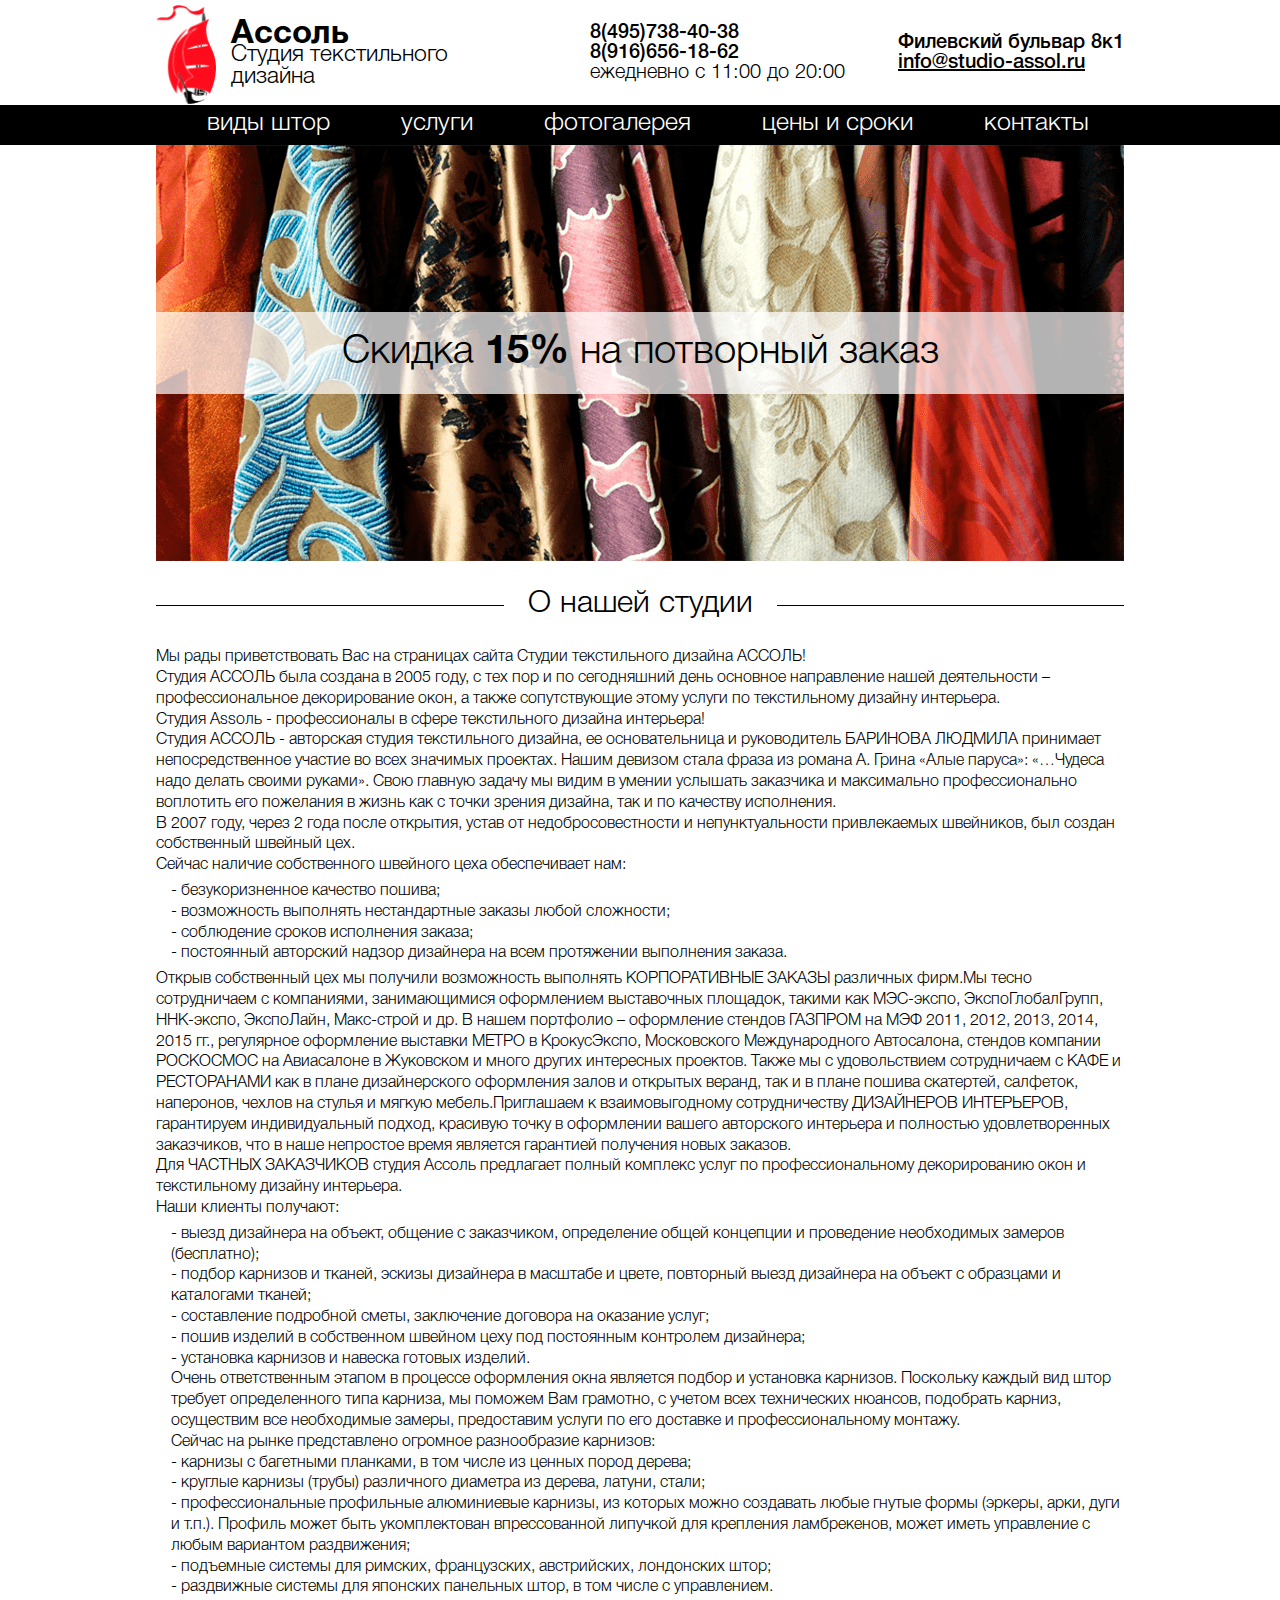
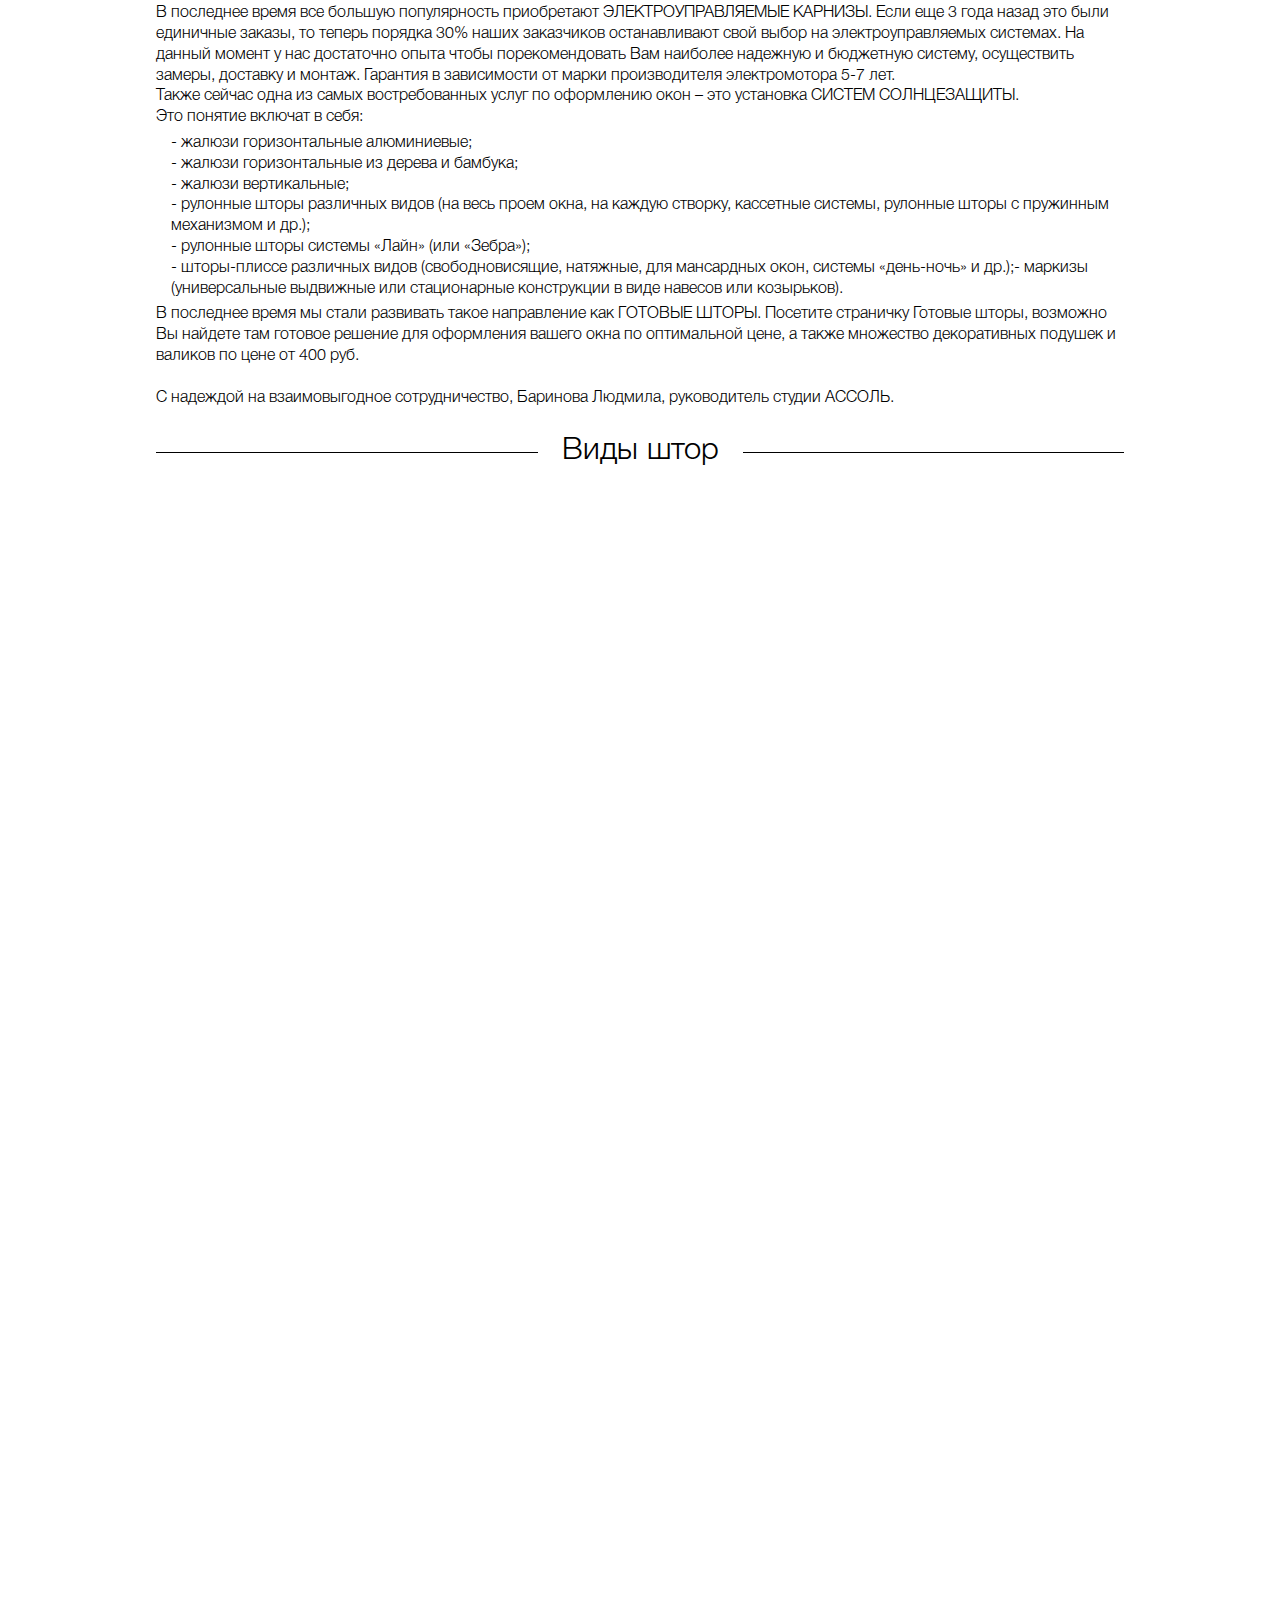
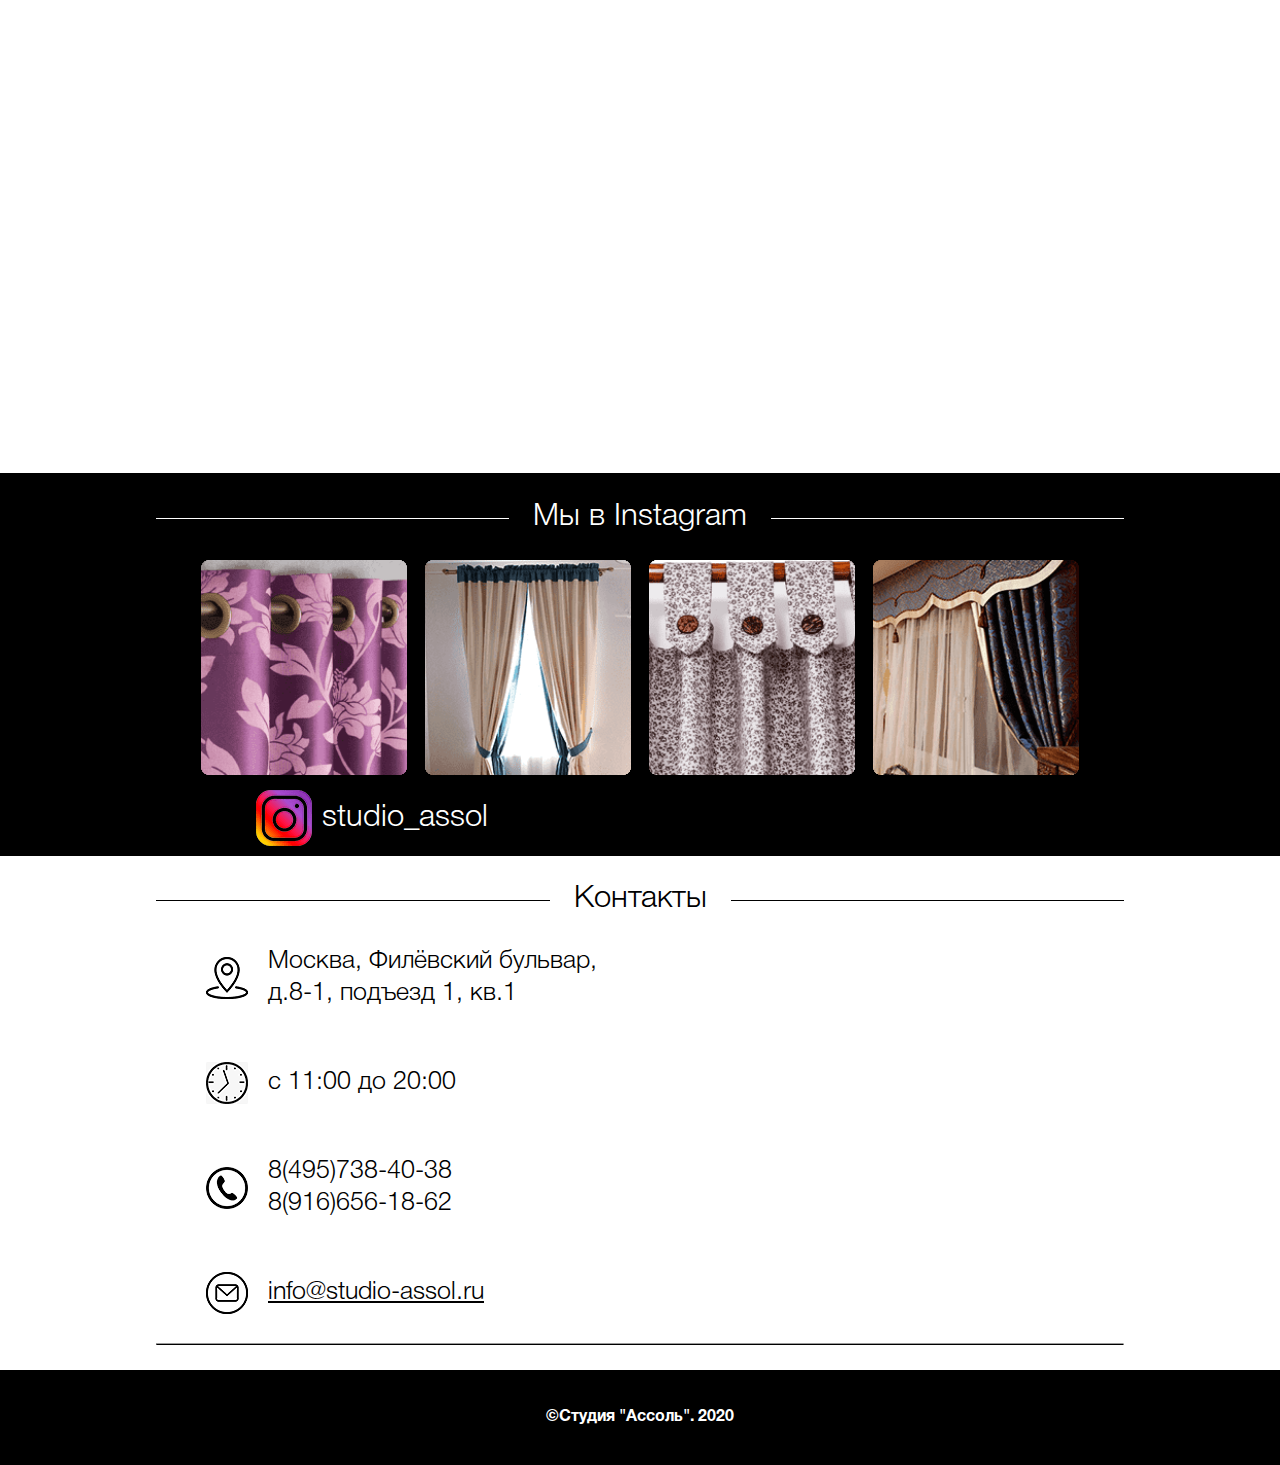
==== index.html @ 48250a22 "initial commit" ====
<!DOCTYPE html>
<html lang="ru">
  <head>
    <meta charset="utf-8" />
    <meta name="viewport" content="width=device-width, initial-scale=1, shrink-to-fit=no" />

    <link rel="shortcut icon" href="favicon/favicon.png?v=1" />
    <link rel="stylesheet" href="css/style.bundle.css" />

    <title>Ассоль - Студия тестильного дизайна</title>
  </head>
  <body>
    <div class="mobile-menu d-none">
      <a href="/" class="mobile-menu__logo-card d-flex">
        <img class="mobile-menu__logo" src="img/logo.png" />
        <div class="mobile-menu__logo-card__text d-flex flex-column justify-content-center">
          <span class="mobile-menu__logo-card__company-name">
            Ассоль
          </span>
          <h1 class="mobile-menu__logo-card__title">
            Студия текстильного дизайна
          </h1>
        </div>
      </a>
      <ul class="mobile-menu__list">
        <li class="mobile-menu__item"><a href="/#curtains-types" class="js-anchor">Виды штор</a></li>
        <li class="mobile-menu__item"><a href="services.html">Услуги</a></li>
        <li class="mobile-menu__item"><a href="/#instagram" class="js-anchor">Фотогалерея</a></li>
        <li class="mobile-menu__item"><a href="prices.html">Цены и сроки</a></li>
        <li class="mobile-menu__item"><a href="/#contacts" class="js-anchor">Контакты</a></li>
      </ul>
      <div class="mobile-menu__close mobile-menu-js-close d-flex justify-content-center align-items-center">
        <img src="img/close-icon.svg" alt="" />
      </div>
    </div>
    <header class="header">
      <div class="header-info">
        <div class="header-info__wrapper d-flex justify-content-between flex-wrap">
          <div class="header-info__mobile-menu mobile-menu-js-open align-self-center d-lg-none">
            <img src="img/menu.svg" />
          </div>
          <a href="/" class="header-info__logo-card d-flex flex-lg-grow-0 flex-sm-grow-1">
            <img class="header-info__logo" src="img/logo.png" />
            <div class="header-info__logo-card__text d-flex flex-column justify-content-center">
              <span class="header-info__logo-card__company-name">
                Ассоль
              </span>
              <h1 class="header-info__logo-card__title d-none d-sm-block">
                Студия текстильного дизайна
              </h1>
            </div>
          </a>
          <div
            class="header-info__phones d-flex flex-column align-items-end align-items-lg-start justify-content-center"
          >
            <a href="tel:+74957384038">8(495)738-40-38</a>
            <a href="tel:+79166561862">8(916)656-18-62</a>
            <span class="d-none d-lg-block opening-hours">ежедневно с 11:00 до 20:00</span>
          </div>
          <div class="header-info__address d-none d-lg-flex flex-column justify-content-center">
            <span>Филевский бульвар 8к1</span>
            <a href="mailto:+74957384038">info@studio-assol.ru</a>
          </div>
        </div>
        <span class="header-info__title-mobile d-block d-sm-none">
          Студия текстильного дизайна
        </span>
      </div>
      <div class="top-menu d-none d-lg-block">
        <ul class="top-menu__list d-flex justify-content-around align-items-center">
          <li class="top-menu__item"><a href="/#curtains-types" class="js-anchor">Виды штор</a></li>
          <li class="top-menu__item"><a href="services.html">Услуги</a></li>
          <li class="top-menu__item"><a href="/#instagram" class="js-anchor">Фотогалерея</a></li>
          <li class="top-menu__item"><a href="prices.html">Цены и сроки</a></li>
          <li class="top-menu__item"><a href="/#contacts" class="js-anchor">Контакты</a></li>
        </ul>
      </div>
    </header>
    <main class="content">
      <section class="banner-main d-flex align-items-center">
        <p class="banner-main__text flex-grow-1">Скидка <span>15%</span> на потворный заказ</p>
      </section>
      <section class="about">
        <h2 class="section-title">О нашей студии</h2>
        <article class="common-article">
          <p>Мы рады приветствовать Вас на страницах сайта Студии текстильного дизайна АССОЛЬ!</p>
          <p>
            Студия АССОЛЬ была создана в 2005 году, с тех пор и по сегодняшний день основное направление нашей
            деятельности – профессиональное декорирование окон, а также сопутствующие этому услуги по текстильному
            дизайну интерьера.
          </p>
          <p>Студия Аssоль - профессионалы в сфере текстильного дизайна интерьера!</p>
          <p>
            Студия АССОЛЬ - авторская студия текстильного дизайна, ее основательница и руководитель БАРИНОВА ЛЮДМИЛА
            принимает непосредственное участие во всех значимых проектах. Нашим девизом стала фраза из романа А. Грина
            «Алые паруса»: «…Чудеса надо делать своими руками». Свою главную задачу мы видим в умении услышать заказчика
            и максимально профессионально воплотить его пожелания в жизнь как с точки зрения дизайна, так и по качеству
            исполнения.
          </p>
          <p>
            В 2007 году, через 2 года после открытия, устав от недобросовестности и непунктуальности привлекаемых
            швейников, был создан собственный швейный цех.
          </p>
          <p>Сейчас наличие собственного швейного цеха обеспечивает нам:</p>
          <ul>
            <li>- безукоризненное качество пошива;</li>
            <li>- возможность выполнять нестандартные заказы любой сложности;&nbsp;</li>
            <li>- соблюдение сроков исполнения заказа;&nbsp;</li>
            <li>- постоянный авторский надзор дизайнера на всем протяжении выполнения заказа.&nbsp;</li>
          </ul>
          <p>
            Открыв собственный цех мы получили возможность выполнять КОРПОРАТИВНЫЕ ЗАКАЗЫ различных фирм.Мы тесно
            сотрудничаем с компаниями, занимающимися оформлением выставочных площадок, такими как МЭС-экспо,
            ЭкспоГлобалГрупп, ННК-экспо, ЭкспоЛайн, Макс-строй и др. В нашем портфолио – оформление стендов ГАЗПРОМ на
            МЭФ 2011, 2012, 2013, 2014, 2015 гг., регулярное оформление выставки МЕТРО в КрокусЭкспо, Московского
            Международного Автосалона, стендов компании РОСКОСМОС на Авиасалоне в Жуковском и много других интересных
            проектов. Также мы с удовольствием сотрудничаем с КАФЕ и РЕСТОРАНАМИ как в плане дизайнерского оформления
            залов и открытых веранд, так и в плане пошива скатертей, салфеток, наперонов, чехлов на стулья и мягкую
            мебель.Приглашаем к взаимовыгодному сотрудничеству ДИЗАЙНЕРОВ ИНТЕРЬЕРОВ, гарантируем индивидуальный подход,
            красивую точку в оформлении вашего авторского интерьера и полностью удовлетворенных заказчиков, что в наше
            непростое время является гарантией получения новых заказов.
          </p>
          <p>
            Для ЧАСТНЫХ ЗАКАЗЧИКОВ студия Ассоль предлагает полный комплекс услуг по профессиональному декорированию
            окон и текстильному дизайну интерьера.
          </p>
          <p>Наши клиенты получают:</p>
          <ul>
            <li>
              - выезд дизайнера на объект, общение с заказчиком, определение общей концепции и проведение необходимых
              замеров (бесплатно);
            </li>
            <li>
              - подбор карнизов и тканей, эскизы дизайнера в масштабе и цвете, повторный выезд дизайнера на объект с
              образцами и каталогами тканей;
            </li>
            <li>- составление подробной сметы, заключение договора на оказание услуг;</li>
            <li>- пошив изделий в собственном швейном цеху под постоянным контролем дизайнера;</li>
            <li>- установка карнизов и навеска готовых изделий.</li>
            <li>
              Очень ответственным этапом в процессе оформления окна является подбор и установка карнизов. Поскольку
              каждый вид штор требует определенного типа карниза, мы поможем Вам грамотно, с учетом всех технических
              нюансов, подобрать карниз, осуществим все необходимые замеры, предоставим услуги по его доставке и
              профессиональному монтажу.
            </li>
            <li>Сейчас на рынке представлено огромное разнообразие карнизов:</li>
            <li>- карнизы с багетными планками, в том числе из ценных пород дерева;</li>
            <li>- круглые карнизы (трубы) различного диаметра из дерева, латуни, стали;</li>
            <li>
              - профессиональные профильные алюминиевые карнизы, из которых можно создавать любые гнутые формы (эркеры,
              арки, дуги и т.п.). Профиль может быть укомплектован впрессованной липучкой для крепления ламбрекенов,
              может иметь управление с любым вариантом раздвижения;
            </li>
            <li>- подъемные системы для римских, французских, австрийских, лондонских штор;</li>
            <li>- раздвижные системы для японских панельных штор, в том числе с управлением.</li>
          </ul>
          <p>
            В последнее время все большую популярность приобретают ЭЛЕКТРОУПРАВЛЯЕМЫЕ КАРНИЗЫ. Если еще 3 года назад это
            были единичные заказы, то теперь порядка 30% наших заказчиков останавливают свой выбор на электроуправляемых
            системах. На данный момент у нас достаточно опыта чтобы порекомендовать Вам наиболее надежную и бюджетную
            систему, осуществить замеры, доставку и монтаж. Гарантия в зависимости от марки производителя электромотора
            5-7 лет.
          </p>
          <p>Также сейчас одна из самых востребованных услуг по оформлению окон – это установка СИСТЕМ СОЛНЦЕЗАЩИТЫ.</p>
          <p>Это понятие включат в себя:</p>
          <ul>
            <li>- жалюзи горизонтальные алюминиевые;</li>
            <li>- жалюзи горизонтальные из дерева и бамбука;</li>
            <li>- жалюзи вертикальные;</li>
            <li>
              - рулонные шторы различных видов (на весь проем окна, на каждую створку, кассетные системы, рулонные шторы
              с пружинным механизмом и др.);
            </li>
            <li>- рулонные шторы системы «Лайн» (или «Зебра»);</li>
            <li>
              - шторы-плиссе различных видов (свободновисящие, натяжные, для мансардных окон, системы «день-ночь» и
              др.);- маркизы (универсальные выдвижные или стационарные конструкции в виде навесов или козырьков).
            </li>
          </ul>
          <p>
            В последнее время мы стали развивать такое направление как ГОТОВЫЕ ШТОРЫ. Посетите страничку Готовые шторы,
            возможно Вы найдете там готовое решение для оформления вашего окна по оптимальной цене, а также множество
            декоративных подушек и валиков по цене от 400 руб.
          </p>
          <p>
            <br />
          </p>
          <p>С надеждой на взаимовыгодное сотрудничество, Баринова Людмила, руководитель студии АССОЛЬ.</p>
        </article>
      </section>
      <section class="curtains-types" id="curtains-types">
        <h2 class="section-title">Виды штор</h2>
        <div class="curtains-types__grid d-flex justify-content-start flex-wrap">
          <div
            class="curtains-types__card col-lg-3 col-md-4 col-sm-6 d-flex justify-content-center"
            data-aos="fade-right"
            data-aos-duration="1000"
          >
            <div class="curtains-types__card__content d-flex flex-column justify-content-between align-items-center">
              <img src="img\curtains_types\luvers.png" alt="" />
              <h3 class="curtains-types__card__title">шторы на люверсах</h3>
              <p class="curtains-types__card__description">
                Люверсы - один из лучших способов подчекнуть красоту ткани. Глубокие симметричные вертикальные складки,
                образуемые при помощи люверсов, смотрятся очень современно и эффектно.
              </p>
              <a data-fancybox data-type="ajax" data-src="ajax-data\luvers.html" href class="curtains-types__card__link"
                >Читать больше...</a
              >
            </div>
          </div>
          <div
            class="curtains-types__card col-lg-3 col-md-4 col-sm-6 d-flex justify-content-center"
            data-aos="fade-right"
            data-aos-duration="1000"
          >
            <div class="curtains-types__card__content d-flex flex-column justify-content-between align-items-center">
              <img src="img\curtains_types\pata.png" alt="" />
              <h3 class="curtains-types__card__title">шторы на патах</h3>
              <p class="curtains-types__card__description">
                Шторы на патах очень просты и экономичны. Они дешевле классических штор с присборенным верхом, поскольку
                для их изготовления нужно меньше ткани, в задернутом виде они
              </p>
              <a data-fancybox data-type="ajax" data-src="ajax-data\london.html" href class="curtains-types__card__link"
                >Читать больше...</a
              >
            </div>
          </div>
          <div
            class="curtains-types__card col-lg-3 col-md-4 col-sm-6 d-flex justify-content-center"
            data-aos="fade-right"
            data-aos-duration="1000"
          >
            <div class="curtains-types__card__content d-flex flex-column justify-content-between align-items-center">
              <img src="img\curtains_types\london.png" alt="" />
              <h3 class="curtains-types__card__title">лондонские шторы</h3>
              <p class="curtains-types__card__description">
                Лондонские шторы являются самыми эффектными в ряду подъемных штор. В верхней части они плоские, но с
                глубокими бантовыми складками. При поднятии складки раскрываются
              </p>
              <a data-fancybox data-type="ajax" data-src="ajax-data\london.html" href class="curtains-types__card__link"
                >Читать больше...</a
              >
            </div>
          </div>
          <div
            class="curtains-types__card col-lg-3 col-md-4 col-sm-6 d-flex justify-content-center"
            data-aos="fade-right"
            data-aos-duration="1000"
          >
            <div class="curtains-types__card__content d-flex flex-column justify-content-between align-items-center">
              <img src="img\curtains_types\austrian.png" alt="" />
              <h3 class="curtains-types__card__title">австрийские и романские шторы</h3>
              <p class="curtains-types__card__description">
                Австрийские и романские шторы очень похожи и относятся к виду подъемных штор. Их отличие заключается в
                том, что австрийская штора не имеет сборки по карнизу и в
              </p>
              <a
                data-fancybox
                data-type="ajax"
                data-src="ajax-data\austrian.html"
                href
                class="curtains-types__card__link"
                >Читать больше...</a
              >
            </div>
          </div>
          <div
            class="curtains-types__card col-lg-3 col-md-4 col-sm-6 d-flex justify-content-center"
            data-aos="fade-right"
            data-aos-duration="1000"
          >
            <div class="curtains-types__card__content d-flex flex-column justify-content-between align-items-center">
              <img src="img\curtains_types\french.png" alt="" />
              <h3 class="curtains-types__card__title">французские шторы</h3>
              <p class="curtains-types__card__description">
                Французские шторы за счет глубоких волнообразных складок выглядят пышно и парадно. Они могут полностью
                закрывать оконный проем, а могут с помощью подъемного механизма
              </p>
              <a data-fancybox data-type="ajax" data-src="ajax-data\french.html" href class="curtains-types__card__link"
                >Читать больше...</a
              >
            </div>
          </div>
          <div
            class="curtains-types__card col-lg-3 col-md-4 col-sm-6 d-flex justify-content-center"
            data-aos="fade-right"
            data-aos-duration="1000"
          >
            <div class="curtains-types__card__content d-flex flex-column justify-content-between align-items-center">
              <img src="img\curtains_types\roman.png" alt="" />
              <h3 class="curtains-types__card__title">римские шторы</h3>
              <p class="curtains-types__card__description">
                Римские шторы, один из самых элегантных видов штор, получивший широкое распространение в последнее
                время. Отличается лаконичностью и строгостью линий.
              </p>
              <a data-fancybox data-type="ajax" data-src="ajax-data\roman.html" href class="curtains-types__card__link"
                >Читать больше...</a
              >
            </div>
          </div>
          <div
            class="curtains-types__card col-lg-3 col-md-4 col-sm-6 d-flex justify-content-center"
            data-aos="fade-right"
            data-aos-duration="1000"
          >
            <div class="curtains-types__card__content d-flex flex-column justify-content-between align-items-center">
              <img src="img\curtains_types\kuliska.png" alt="" />
              <h3 class="curtains-types__card__title">шторы на кулиске</h3>
              <p class="curtains-types__card__description">
                Шторы на кулиске являются одним из самых простых видов портьер. Прекрасно подходят для интерьеров в
                стиле "кантри", для окон мансардного типа и окон в нишах.
              </p>
              <a
                data-fancybox
                data-type="ajax"
                data-src="ajax-data\kuliska.html"
                href
                class="curtains-types__card__link"
                >Читать больше...</a
              >
            </div>
          </div>
          <div
            class="curtains-types__card col-lg-3 col-md-4 col-sm-6 d-flex justify-content-center"
            data-aos="fade-right"
            data-aos-duration="1000"
          >
            <div class="curtains-types__card__content d-flex flex-column justify-content-between align-items-center">
              <img src="img\curtains_types\cafe.png" alt="" />
              <h3 class="curtains-types__card__title">шторки "кафе"</h3>
              <p class="curtains-types__card__description">
                Шторки "кафе" - это шторка с верхней и нижней кулиской. Карнизики для нее закрепляются непосредственно
                на оконной раме, что позволяет открывать окно
              </p>
              <a data-fancybox data-type="ajax" data-src="ajax-data\cafe.html" href class="curtains-types__card__link"
                >Читать больше...</a
              >
            </div>
          </div>
          <div
            class="curtains-types__card col-lg-3 col-md-4 col-sm-6 d-flex justify-content-center"
            data-aos="fade-right"
            data-aos-duration="1000"
          >
            <div class="curtains-types__card__content d-flex flex-column justify-content-between align-items-center">
              <img src="img\curtains_types\japan.png" alt="" />
              <h3 class="curtains-types__card__title">японские панели</h3>
              <p class="curtains-types__card__description">
                Японские панели - это подчеркнуто лаконичный и стильный вариант оформления помещений, они отлично
                подойдут тем, кто любит минимализм и функциональность во всем, в том числе .
              </p>
              <a data-fancybox data-type="ajax" data-src="ajax-data\japan.html" href class="curtains-types__card__link"
                >Читать больше...</a
              >
            </div>
          </div>
          <div
            class="curtains-types__card col-lg-3 col-md-4 col-sm-6 d-flex justify-content-center"
            data-aos="fade-right"
            data-aos-duration="1000"
          >
            <div class="curtains-types__card__content d-flex flex-column justify-content-between align-items-center">
              <img src="img\curtains_types\lamberken.png" alt="" />
              <h3 class="curtains-types__card__title">с ламберкеном</h3>
              <p class="curtains-types__card__description">
                Ламбрекены в классическом стиле представляют собой всевозможные комбинации свагов и де-жабо. Сваг - это
                декоративный элемент в виде полукруга, задрапированного
              </p>
              <a
                data-fancybox
                data-type="ajax"
                data-src="ajax-data\lamberken.html"
                href
                class="curtains-types__card__link"
                >Читать больше...</a
              >
            </div>
          </div>
          <div
            class="curtains-types__card col-lg-3 col-md-4 col-sm-6 d-flex justify-content-center"
            data-aos="fade-right"
            data-aos-duration="1000"
          >
            <div class="curtains-types__card__content d-flex flex-column justify-content-between align-items-center">
              <img src="img\curtains_types\bando.png" alt="" />
              <h3 class="curtains-types__card__title">с ламберкеном в стиле бандо</h3>
              <p class="curtains-types__card__description">
                Бандо - это жесткая каркасная форма ламбрекена, представляет собой полосу ткани, продублированную
                специальным жестким клеющимся материалом.
              </p>
              <a data-fancybox data-type="ajax" data-src="ajax-data\bando.html" href class="curtains-types__card__link"
                >Читать больше...</a
              >
            </div>
          </div>
          <div
            class="curtains-types__card col-lg-3 col-md-4 col-sm-6 d-flex justify-content-center"
            data-aos="fade-right"
            data-aos-duration="1000"
          >
            <div class="curtains-types__card__content d-flex flex-column justify-content-between align-items-center">
              <img src="img\curtains_types\reverse.png" alt="" />
              <h3 class="curtains-types__card__title">на обратных петлях</h3>
              <p class="curtains-types__card__description">
                Шторы на обратных петлях можно считать разновидностью штор на патах, в этой модели пата пришивается в
                обратной стороны шторы ( отсюда и название модели ).
              </p>
              <a
                data-fancybox
                data-type="ajax"
                data-src="ajax-data\reverse.html"
                href
                class="curtains-types__card__link"
                >Читать больше...</a
              >
            </div>
          </div>
        </div>
      </section>
      <div class="section-wrapper--wide--black" id="instagram">
        <section class="instagram">
          <h2 class="section-title--white">Мы в Instagram</h2>
          <div class="instagram__widget-wrapper d-flex justify-content-center justify-content-sm-between">
            <img src="img\curtains_types\luvers.png" alt="" />
            <img class="d-none d-sm-block" src="img\curtains_types\kuliska.png" alt="" />
            <img class="d-none d-md-block" src="img\curtains_types\pata.png" alt="" />
            <img class="d-none d-lg-block" src="img\curtains_types\bando.png" alt="" />
          </div>
          <div class="instagram__link d-flex align-items-center">
            <img src="img/instagram.png" alt="" />
            <a href="https://www.instagram.com/studio_assol/" target="_blank">studio_assol</a>
          </div>
        </section>
      </div>
      <section class="contacts" id="contacts">
        <h2 class="section-title">Контакты</h2>
        <div class="contacts__wrapper d-flex justify-content-between flex-column flex-lg-row">
          <div class="contacts__details col-lg-6 row d-flex align-items-center">
            <div class="address d-flex align-items-center contacts__details__item col-md-6 col-lg-12">
              <img src="img/marker.png" alt="" />
              <p>
                Москва, Филёвский бульвар,<br />
                д.8-1, подъезд 1, кв.1
              </p>
            </div>
            <div class="open-hours d-flex align-items-center contacts__details__item  col-md-6 col-lg-12">
              <img src="img/clock.png" alt="" />
              <p>с 11:00 до 20:00</p>
            </div>
            <div class="phone d-flex align-items-center contacts__details__item col-md-6 col-lg-12">
              <img src="img/phone.png" alt="" />
              <p>
                <a href="tel:+74957384038">8(495)738-40-38</a>
                <br />
                <a href="tel:+79166561862">8(916)656-18-62</a>
              </p>
            </div>
            <div class="email d-flex align-items-center contacts__details__item col-md-6 col-lg-12">
              <img src="img/mail.png" alt="" />
              <p><a href="mailto:+74957384038">info@studio-assol.ru</a></p>
            </div>
          </div>
          <div class="contacts__map col-lg-6" id="contacts-map"></div>
        </div>
        <hr class="contacts__line-bottom" />
      </section>
    </main>
    <script
      src="https://api-maps.yandex.ru/2.1/?apikey=ac5b2f8d-a24c-4897-8381-6d8df5604e96&lang=ru_RU"
      type="text/javascript"
    ></script>
    <footer>
      ©Студия "Ассоль". 2020
    </footer>
    <script src="js/bundle.js"></script>
  </body>
</html>
---- css/style.bundle.css ----
body.compensate-for-scrollbar {
    overflow: hidden;
}

.fancybox-active {
    height: auto;
}

.fancybox-is-hidden {
    left: -9999px;
    margin: 0;
    position: absolute !important;
    top: -9999px;
    visibility: hidden;
}

.fancybox-container {
    -webkit-backface-visibility: hidden;
    height: 100%;
    left: 0;
    outline: none;
    position: fixed;
    -webkit-tap-highlight-color: transparent;
    top: 0;
    -ms-touch-action: manipulation;
    touch-action: manipulation;
    transform: translateZ(0);
    width: 100%;
    z-index: 99992;
}

.fancybox-container * {
    box-sizing: border-box;
}

.fancybox-outer,
.fancybox-inner,
.fancybox-bg,
.fancybox-stage {
    bottom: 0;
    left: 0;
    position: absolute;
    right: 0;
    top: 0;
}

.fancybox-outer {
    -webkit-overflow-scrolling: touch;
    overflow-y: auto;
}

.fancybox-bg {
    background: rgb(30, 30, 30);
    opacity: 0;
    transition-duration: inherit;
    transition-property: opacity;
    transition-timing-function: cubic-bezier(.47, 0, .74, .71);
}

.fancybox-is-open .fancybox-bg {
    opacity: .9;
    transition-timing-function: cubic-bezier(.22, .61, .36, 1);
}

.fancybox-infobar,
.fancybox-toolbar,
.fancybox-caption,
.fancybox-navigation .fancybox-button {
    direction: ltr;
    opacity: 0;
    position: absolute;
    transition: opacity .25s ease, visibility 0s ease .25s;
    visibility: hidden;
    z-index: 99997;
}

.fancybox-show-infobar .fancybox-infobar,
.fancybox-show-toolbar .fancybox-toolbar,
.fancybox-show-caption .fancybox-caption,
.fancybox-show-nav .fancybox-navigation .fancybox-button {
    opacity: 1;
    transition: opacity .25s ease 0s, visibility 0s ease 0s;
    visibility: visible;
}

.fancybox-infobar {
    color: #ccc;
    font-size: 13px;
    -webkit-font-smoothing: subpixel-antialiased;
    height: 44px;
    left: 0;
    line-height: 44px;
    min-width: 44px;
    mix-blend-mode: difference;
    padding: 0 10px;
    pointer-events: none;
    top: 0;
    -webkit-touch-callout: none;
    -webkit-user-select: none;
    -moz-user-select: none;
    -ms-user-select: none;
    user-select: none;
}

.fancybox-toolbar {
    right: 0;
    top: 0;
}

.fancybox-stage {
    direction: ltr;
    overflow: visible;
    transform: translateZ(0);
    z-index: 99994;
}

.fancybox-is-open .fancybox-stage {
    overflow: hidden;
}

.fancybox-slide {
    -webkit-backface-visibility: hidden;
    /* Using without prefix would break IE11 */
    display: none;
    height: 100%;
    left: 0;
    outline: none;
    overflow: auto;
    -webkit-overflow-scrolling: touch;
    padding: 44px;
    position: absolute;
    text-align: center;
    top: 0;
    transition-property: transform, opacity;
    white-space: normal;
    width: 100%;
    z-index: 99994;
}

.fancybox-slide::before {
    content: '';
    display: inline-block;
    font-size: 0;
    height: 100%;
    vertical-align: middle;
    width: 0;
}

.fancybox-is-sliding .fancybox-slide,
.fancybox-slide--previous,
.fancybox-slide--current,
.fancybox-slide--next {
    display: block;
}

.fancybox-slide--image {
    overflow: hidden;
    padding: 44px 0;
}

.fancybox-slide--image::before {
    display: none;
}

.fancybox-slide--html {
    padding: 6px;
}

.fancybox-content {
    background: #fff;
    display: inline-block;
    margin: 0;
    max-width: 100%;
    overflow: auto;
    -webkit-overflow-scrolling: touch;
    padding: 44px;
    position: relative;
    text-align: left;
    vertical-align: middle;
}

.fancybox-slide--image .fancybox-content {
    animation-timing-function: cubic-bezier(.5, 0, .14, 1);
    -webkit-backface-visibility: hidden;
    background: transparent;
    background-repeat: no-repeat;
    background-size: 100% 100%;
    left: 0;
    max-width: none;
    overflow: visible;
    padding: 0;
    position: absolute;
    top: 0;
    -ms-transform-origin: top left;
    transform-origin: top left;
    transition-property: transform, opacity;
    -webkit-user-select: none;
    -moz-user-select: none;
    -ms-user-select: none;
    user-select: none;
    z-index: 99995;
}

.fancybox-can-zoomOut .fancybox-content {
    cursor: zoom-out;
}

.fancybox-can-zoomIn .fancybox-content {
    cursor: zoom-in;
}

.fancybox-can-swipe .fancybox-content,
.fancybox-can-pan .fancybox-content {
    cursor: -webkit-grab;
    cursor: grab;
}

.fancybox-is-grabbing .fancybox-content {
    cursor: -webkit-grabbing;
    cursor: grabbing;
}

.fancybox-container [data-selectable='true'] {
    cursor: text;
}

.fancybox-image,
.fancybox-spaceball {
    background: transparent;
    border: 0;
    height: 100%;
    left: 0;
    margin: 0;
    max-height: none;
    max-width: none;
    padding: 0;
    position: absolute;
    top: 0;
    -webkit-user-select: none;
    -moz-user-select: none;
    -ms-user-select: none;
    user-select: none;
    width: 100%;
}

.fancybox-spaceball {
    z-index: 1;
}

.fancybox-slide--video .fancybox-content,
.fancybox-slide--map .fancybox-content,
.fancybox-slide--pdf .fancybox-content,
.fancybox-slide--iframe .fancybox-content {
    height: 100%;
    overflow: visible;
    padding: 0;
    width: 100%;
}

.fancybox-slide--video .fancybox-content {
    background: #000;
}

.fancybox-slide--map .fancybox-content {
    background: #e5e3df;
}

.fancybox-slide--iframe .fancybox-content {
    background: #fff;
}

.fancybox-video,
.fancybox-iframe {
    background: transparent;
    border: 0;
    display: block;
    height: 100%;
    margin: 0;
    overflow: hidden;
    padding: 0;
    width: 100%;
}

/* Fix iOS */
.fancybox-iframe {
    left: 0;
    position: absolute;
    top: 0;
}

.fancybox-error {
    background: #fff;
    cursor: default;
    max-width: 400px;
    padding: 40px;
    width: 100%;
}

.fancybox-error p {
    color: #444;
    font-size: 16px;
    line-height: 20px;
    margin: 0;
    padding: 0;
}

/* Buttons */

.fancybox-button {
    background: rgba(30, 30, 30, .6);
    border: 0;
    border-radius: 0;
    box-shadow: none;
    cursor: pointer;
    display: inline-block;
    height: 44px;
    margin: 0;
    padding: 10px;
    position: relative;
    transition: color .2s;
    vertical-align: top;
    visibility: inherit;
    width: 44px;
}

.fancybox-button,
.fancybox-button:visited,
.fancybox-button:link {
    color: #ccc;
}

.fancybox-button:hover {
    color: #fff;
}

.fancybox-button:focus {
    outline: none;
}

.fancybox-button.fancybox-focus {
    outline: 1px dotted;
}

.fancybox-button[disabled],
.fancybox-button[disabled]:hover {
    color: #888;
    cursor: default;
    outline: none;
}

/* Fix IE11 */
.fancybox-button div {
    height: 100%;
}

.fancybox-button svg {
    display: block;
    height: 100%;
    overflow: visible;
    position: relative;
    width: 100%;
}

.fancybox-button svg path {
    fill: currentColor;
    stroke-width: 0;
}

.fancybox-button--play svg:nth-child(2),
.fancybox-button--fsenter svg:nth-child(2) {
    display: none;
}

.fancybox-button--pause svg:nth-child(1),
.fancybox-button--fsexit svg:nth-child(1) {
    display: none;
}

.fancybox-progress {
    background: #ff5268;
    height: 2px;
    left: 0;
    position: absolute;
    right: 0;
    top: 0;
    -ms-transform: scaleX(0);
    transform: scaleX(0);
    -ms-transform-origin: 0;
    transform-origin: 0;
    transition-property: transform;
    transition-timing-function: linear;
    z-index: 99998;
}

/* Close button on the top right corner of html content */

.fancybox-close-small {
    background: transparent;
    border: 0;
    border-radius: 0;
    color: #ccc;
    cursor: pointer;
    opacity: .8;
    padding: 8px;
    position: absolute;
    right: -12px;
    top: -44px;
    z-index: 401;
}

.fancybox-close-small:hover {
    color: #fff;
    opacity: 1;
}

.fancybox-slide--html .fancybox-close-small {
    color: currentColor;
    padding: 10px;
    right: 0;
    top: 0;
}

.fancybox-slide--image.fancybox-is-scaling .fancybox-content {
    overflow: hidden;
}

.fancybox-is-scaling .fancybox-close-small,
.fancybox-is-zoomable.fancybox-can-pan .fancybox-close-small {
    display: none;
}

/* Navigation arrows */

.fancybox-navigation .fancybox-button {
    background-clip: content-box;
    height: 100px;
    opacity: 0;
    position: absolute;
    top: calc(50% - 50px);
    width: 70px;
}

.fancybox-navigation .fancybox-button div {
    padding: 7px;
}

.fancybox-navigation .fancybox-button--arrow_left {
    left: 0;
    left: env(safe-area-inset-left);
    padding: 31px 26px 31px 6px;
}

.fancybox-navigation .fancybox-button--arrow_right {
    padding: 31px 6px 31px 26px;
    right: 0;
    right: env(safe-area-inset-right);
}

/* Caption */

.fancybox-caption {
    background: linear-gradient(to top,
        rgba(0, 0, 0, .85) 0%,
        rgba(0, 0, 0, .3) 50%,
        rgba(0, 0, 0, .15) 65%,
        rgba(0, 0, 0, .075) 75.5%,
        rgba(0, 0, 0, .037) 82.85%,
        rgba(0, 0, 0, .019) 88%,
        rgba(0, 0, 0, 0) 100%);
    bottom: 0;
    color: #eee;
    font-size: 14px;
    font-weight: 400;
    left: 0;
    line-height: 1.5;
    padding: 75px 44px 25px 44px;
    pointer-events: none;
    right: 0;
    text-align: center;
    z-index: 99996;
}

@supports (padding: max(0px)) {
    .fancybox-caption {
        padding: 75px max(44px, env(safe-area-inset-right)) max(25px, env(safe-area-inset-bottom)) max(44px, env(safe-area-inset-left));
    }
}

.fancybox-caption--separate {
    margin-top: -50px;
}

.fancybox-caption__body {
    max-height: 50vh;
    overflow: auto;
    pointer-events: all;
}

.fancybox-caption a,
.fancybox-caption a:link,
.fancybox-caption a:visited {
    color: #ccc;
    text-decoration: none;
}

.fancybox-caption a:hover {
    color: #fff;
    text-decoration: underline;
}

/* Loading indicator */

.fancybox-loading {
    animation: fancybox-rotate 1s linear infinite;
    background: transparent;
    border: 4px solid #888;
    border-bottom-color: #fff;
    border-radius: 50%;
    height: 50px;
    left: 50%;
    margin: -25px 0 0 -25px;
    opacity: .7;
    padding: 0;
    position: absolute;
    top: 50%;
    width: 50px;
    z-index: 99999;
}

@keyframes fancybox-rotate {
    100% {
        transform: rotate(360deg);
    }
}

/* Transition effects */

.fancybox-animated {
    transition-timing-function: cubic-bezier(0, 0, .25, 1);
}

/* transitionEffect: slide */

.fancybox-fx-slide.fancybox-slide--previous {
    opacity: 0;
    transform: translate3d(-100%, 0, 0);
}

.fancybox-fx-slide.fancybox-slide--next {
    opacity: 0;
    transform: translate3d(100%, 0, 0);
}

.fancybox-fx-slide.fancybox-slide--current {
    opacity: 1;
    transform: translate3d(0, 0, 0);
}

/* transitionEffect: fade */

.fancybox-fx-fade.fancybox-slide--previous,
.fancybox-fx-fade.fancybox-slide--next {
    opacity: 0;
    transition-timing-function: cubic-bezier(.19, 1, .22, 1);
}

.fancybox-fx-fade.fancybox-slide--current {
    opacity: 1;
}

/* transitionEffect: zoom-in-out */

.fancybox-fx-zoom-in-out.fancybox-slide--previous {
    opacity: 0;
    transform: scale3d(1.5, 1.5, 1.5);
}

.fancybox-fx-zoom-in-out.fancybox-slide--next {
    opacity: 0;
    transform: scale3d(.5, .5, .5);
}

.fancybox-fx-zoom-in-out.fancybox-slide--current {
    opacity: 1;
    transform: scale3d(1, 1, 1);
}

/* transitionEffect: rotate */

.fancybox-fx-rotate.fancybox-slide--previous {
    opacity: 0;
    -ms-transform: rotate(-360deg);
    transform: rotate(-360deg);
}

.fancybox-fx-rotate.fancybox-slide--next {
    opacity: 0;
    -ms-transform: rotate(360deg);
    transform: rotate(360deg);
}

.fancybox-fx-rotate.fancybox-slide--current {
    opacity: 1;
    -ms-transform: rotate(0deg);
    transform: rotate(0deg);
}

/* transitionEffect: circular */

.fancybox-fx-circular.fancybox-slide--previous {
    opacity: 0;
    transform: scale3d(0, 0, 0) translate3d(-100%, 0, 0);
}

.fancybox-fx-circular.fancybox-slide--next {
    opacity: 0;
    transform: scale3d(0, 0, 0) translate3d(100%, 0, 0);
}

.fancybox-fx-circular.fancybox-slide--current {
    opacity: 1;
    transform: scale3d(1, 1, 1) translate3d(0, 0, 0);
}

/* transitionEffect: tube */

.fancybox-fx-tube.fancybox-slide--previous {
    transform: translate3d(-100%, 0, 0) scale(.1) skew(-10deg);
}

.fancybox-fx-tube.fancybox-slide--next {
    transform: translate3d(100%, 0, 0) scale(.1) skew(10deg);
}

.fancybox-fx-tube.fancybox-slide--current {
    transform: translate3d(0, 0, 0) scale(1);
}

/* Styling for Small-Screen Devices */
@media all and (max-height: 576px) {
    .fancybox-slide {
        padding-left: 6px;
        padding-right: 6px;
    }

    .fancybox-slide--image {
        padding: 6px 0;
    }

    .fancybox-close-small {
        right: -6px;
    }

    .fancybox-slide--image .fancybox-close-small {
        background: #4e4e4e;
        color: #f2f4f6;
        height: 36px;
        opacity: 1;
        padding: 6px;
        right: 0;
        top: 0;
        width: 36px;
    }

    .fancybox-caption {
        padding-left: 12px;
        padding-right: 12px;
    }

    @supports (padding: max(0px)) {
        .fancybox-caption {
            padding-left: max(12px, env(safe-area-inset-left));
            padding-right: max(12px, env(safe-area-inset-right));
        }
    }
}
/* Share */

.fancybox-share {
    background: #f4f4f4;
    border-radius: 3px;
    max-width: 90%;
    padding: 30px;
    text-align: center;
}

.fancybox-share h1 {
    color: #222;
    font-size: 35px;
    font-weight: 700;
    margin: 0 0 20px 0;
}

.fancybox-share p {
    margin: 0;
    padding: 0;
}

.fancybox-share__button {
    border: 0;
    border-radius: 3px;
    display: inline-block;
    font-size: 14px;
    font-weight: 700;
    line-height: 40px;
    margin: 0 5px 10px 5px;
    min-width: 130px;
    padding: 0 15px;
    text-decoration: none;
    transition: all .2s;
    -webkit-user-select: none;
    -moz-user-select: none;
    -ms-user-select: none;
    user-select: none;
    white-space: nowrap;
}

.fancybox-share__button:visited,
.fancybox-share__button:link {
    color: #fff;
}

.fancybox-share__button:hover {
    text-decoration: none;
}

.fancybox-share__button--fb {
    background: #3b5998;
}

.fancybox-share__button--fb:hover {
    background: #344e86;
}

.fancybox-share__button--pt {
    background: #bd081d;
}

.fancybox-share__button--pt:hover {
    background: #aa0719;
}

.fancybox-share__button--tw {
    background: #1da1f2;
}

.fancybox-share__button--tw:hover {
    background: #0d95e8;
}

.fancybox-share__button svg {
    height: 25px;
    margin-right: 7px;
    position: relative;
    top: -1px;
    vertical-align: middle;
    width: 25px;
}

.fancybox-share__button svg path {
    fill: #fff;
}

.fancybox-share__input {
    background: transparent;
    border: 0;
    border-bottom: 1px solid #d7d7d7;
    border-radius: 0;
    color: #5d5b5b;
    font-size: 14px;
    margin: 10px 0 0 0;
    outline: none;
    padding: 10px 15px;
    width: 100%;
}
/* Thumbs */

.fancybox-thumbs {
    background: #ddd;
    bottom: 0;
    display: none;
    margin: 0;
    -webkit-overflow-scrolling: touch;
    -ms-overflow-style: -ms-autohiding-scrollbar;
    padding: 2px 2px 4px 2px;
    position: absolute;
    right: 0;
    -webkit-tap-highlight-color: rgba(0, 0, 0, 0);
    top: 0;
    width: 212px;
    z-index: 99995;
}

.fancybox-thumbs-x {
    overflow-x: auto;
    overflow-y: hidden;
}

.fancybox-show-thumbs .fancybox-thumbs {
    display: block;
}

.fancybox-show-thumbs .fancybox-inner {
    right: 212px;
}

.fancybox-thumbs__list {
    font-size: 0;
    height: 100%;
    list-style: none;
    margin: 0;
    overflow-x: hidden;
    overflow-y: auto;
    padding: 0;
    position: absolute;
    position: relative;
    white-space: nowrap;
    width: 100%;
}

.fancybox-thumbs-x .fancybox-thumbs__list {
    overflow: hidden;
}

.fancybox-thumbs-y .fancybox-thumbs__list::-webkit-scrollbar {
    width: 7px;
}

.fancybox-thumbs-y .fancybox-thumbs__list::-webkit-scrollbar-track {
    background: #fff;
    border-radius: 10px;
    box-shadow: inset 0 0 6px rgba(0, 0, 0, .3);
}

.fancybox-thumbs-y .fancybox-thumbs__list::-webkit-scrollbar-thumb {
    background: #2a2a2a;
    border-radius: 10px;
}

.fancybox-thumbs__list a {
    -webkit-backface-visibility: hidden;
    backface-visibility: hidden;
    background-color: rgba(0, 0, 0, .1);
    background-position: center center;
    background-repeat: no-repeat;
    background-size: cover;
    cursor: pointer;
    float: left;
    height: 75px;
    margin: 2px;
    max-height: calc(100% - 8px);
    max-width: calc(50% - 4px);
    outline: none;
    overflow: hidden;
    padding: 0;
    position: relative;
    -webkit-tap-highlight-color: transparent;
    width: 100px;
}

.fancybox-thumbs__list a::before {
    border: 6px solid #ff5268;
    bottom: 0;
    content: '';
    left: 0;
    opacity: 0;
    position: absolute;
    right: 0;
    top: 0;
    transition: all .2s cubic-bezier(.25, .46, .45, .94);
    z-index: 99991;
}

.fancybox-thumbs__list a:focus::before {
    opacity: .5;
}

.fancybox-thumbs__list a.fancybox-thumbs-active::before {
    opacity: 1;
}

/* Styling for Small-Screen Devices */
@media all and (max-width: 576px) {
    .fancybox-thumbs {
        width: 110px;
    }

    .fancybox-show-thumbs .fancybox-inner {
        right: 110px;
    }

    .fancybox-thumbs__list a {
        max-width: calc(100% - 10px);
    }
}
[data-aos][data-aos][data-aos-duration="50"],body[data-aos-duration="50"] [data-aos]{transition-duration:50ms}[data-aos][data-aos][data-aos-delay="50"],body[data-aos-delay="50"] [data-aos]{transition-delay:0s}[data-aos][data-aos][data-aos-delay="50"].aos-animate,body[data-aos-delay="50"] [data-aos].aos-animate{transition-delay:50ms}[data-aos][data-aos][data-aos-duration="100"],body[data-aos-duration="100"] [data-aos]{transition-duration:.1s}[data-aos][data-aos][data-aos-delay="100"],body[data-aos-delay="100"] [data-aos]{transition-delay:0s}[data-aos][data-aos][data-aos-delay="100"].aos-animate,body[data-aos-delay="100"] [data-aos].aos-animate{transition-delay:.1s}[data-aos][data-aos][data-aos-duration="150"],body[data-aos-duration="150"] [data-aos]{transition-duration:.15s}[data-aos][data-aos][data-aos-delay="150"],body[data-aos-delay="150"] [data-aos]{transition-delay:0s}[data-aos][data-aos][data-aos-delay="150"].aos-animate,body[data-aos-delay="150"] [data-aos].aos-animate{transition-delay:.15s}[data-aos][data-aos][data-aos-duration="200"],body[data-aos-duration="200"] [data-aos]{transition-duration:.2s}[data-aos][data-aos][data-aos-delay="200"],body[data-aos-delay="200"] [data-aos]{transition-delay:0s}[data-aos][data-aos][data-aos-delay="200"].aos-animate,body[data-aos-delay="200"] [data-aos].aos-animate{transition-delay:.2s}[data-aos][data-aos][data-aos-duration="250"],body[data-aos-duration="250"] [data-aos]{transition-duration:.25s}[data-aos][data-aos][data-aos-delay="250"],body[data-aos-delay="250"] [data-aos]{transition-delay:0s}[data-aos][data-aos][data-aos-delay="250"].aos-animate,body[data-aos-delay="250"] [data-aos].aos-animate{transition-delay:.25s}[data-aos][data-aos][data-aos-duration="300"],body[data-aos-duration="300"] [data-aos]{transition-duration:.3s}[data-aos][data-aos][data-aos-delay="300"],body[data-aos-delay="300"] [data-aos]{transition-delay:0s}[data-aos][data-aos][data-aos-delay="300"].aos-animate,body[data-aos-delay="300"] [data-aos].aos-animate{transition-delay:.3s}[data-aos][data-aos][data-aos-duration="350"],body[data-aos-duration="350"] [data-aos]{transition-duration:.35s}[data-aos][data-aos][data-aos-delay="350"],body[data-aos-delay="350"] [data-aos]{transition-delay:0s}[data-aos][data-aos][data-aos-delay="350"].aos-animate,body[data-aos-delay="350"] [data-aos].aos-animate{transition-delay:.35s}[data-aos][data-aos][data-aos-duration="400"],body[data-aos-duration="400"] [data-aos]{transition-duration:.4s}[data-aos][data-aos][data-aos-delay="400"],body[data-aos-delay="400"] [data-aos]{transition-delay:0s}[data-aos][data-aos][data-aos-delay="400"].aos-animate,body[data-aos-delay="400"] [data-aos].aos-animate{transition-delay:.4s}[data-aos][data-aos][data-aos-duration="450"],body[data-aos-duration="450"] [data-aos]{transition-duration:.45s}[data-aos][data-aos][data-aos-delay="450"],body[data-aos-delay="450"] [data-aos]{transition-delay:0s}[data-aos][data-aos][data-aos-delay="450"].aos-animate,body[data-aos-delay="450"] [data-aos].aos-animate{transition-delay:.45s}[data-aos][data-aos][data-aos-duration="500"],body[data-aos-duration="500"] [data-aos]{transition-duration:.5s}[data-aos][data-aos][data-aos-delay="500"],body[data-aos-delay="500"] [data-aos]{transition-delay:0s}[data-aos][data-aos][data-aos-delay="500"].aos-animate,body[data-aos-delay="500"] [data-aos].aos-animate{transition-delay:.5s}[data-aos][data-aos][data-aos-duration="550"],body[data-aos-duration="550"] [data-aos]{transition-duration:.55s}[data-aos][data-aos][data-aos-delay="550"],body[data-aos-delay="550"] [data-aos]{transition-delay:0s}[data-aos][data-aos][data-aos-delay="550"].aos-animate,body[data-aos-delay="550"] [data-aos].aos-animate{transition-delay:.55s}[data-aos][data-aos][data-aos-duration="600"],body[data-aos-duration="600"] [data-aos]{transition-duration:.6s}[data-aos][data-aos][data-aos-delay="600"],body[data-aos-delay="600"] [data-aos]{transition-delay:0s}[data-aos][data-aos][data-aos-delay="600"].aos-animate,body[data-aos-delay="600"] [data-aos].aos-animate{transition-delay:.6s}[data-aos][data-aos][data-aos-duration="650"],body[data-aos-duration="650"] [data-aos]{transition-duration:.65s}[data-aos][data-aos][data-aos-delay="650"],body[data-aos-delay="650"] [data-aos]{transition-delay:0s}[data-aos][data-aos][data-aos-delay="650"].aos-animate,body[data-aos-delay="650"] [data-aos].aos-animate{transition-delay:.65s}[data-aos][data-aos][data-aos-duration="700"],body[data-aos-duration="700"] [data-aos]{transition-duration:.7s}[data-aos][data-aos][data-aos-delay="700"],body[data-aos-delay="700"] [data-aos]{transition-delay:0s}[data-aos][data-aos][data-aos-delay="700"].aos-animate,body[data-aos-delay="700"] [data-aos].aos-animate{transition-delay:.7s}[data-aos][data-aos][data-aos-duration="750"],body[data-aos-duration="750"] [data-aos]{transition-duration:.75s}[data-aos][data-aos][data-aos-delay="750"],body[data-aos-delay="750"] [data-aos]{transition-delay:0s}[data-aos][data-aos][data-aos-delay="750"].aos-animate,body[data-aos-delay="750"] [data-aos].aos-animate{transition-delay:.75s}[data-aos][data-aos][data-aos-duration="800"],body[data-aos-duration="800"] [data-aos]{transition-duration:.8s}[data-aos][data-aos][data-aos-delay="800"],body[data-aos-delay="800"] [data-aos]{transition-delay:0s}[data-aos][data-aos][data-aos-delay="800"].aos-animate,body[data-aos-delay="800"] [data-aos].aos-animate{transition-delay:.8s}[data-aos][data-aos][data-aos-duration="850"],body[data-aos-duration="850"] [data-aos]{transition-duration:.85s}[data-aos][data-aos][data-aos-delay="850"],body[data-aos-delay="850"] [data-aos]{transition-delay:0s}[data-aos][data-aos][data-aos-delay="850"].aos-animate,body[data-aos-delay="850"] [data-aos].aos-animate{transition-delay:.85s}[data-aos][data-aos][data-aos-duration="900"],body[data-aos-duration="900"] [data-aos]{transition-duration:.9s}[data-aos][data-aos][data-aos-delay="900"],body[data-aos-delay="900"] [data-aos]{transition-delay:0s}[data-aos][data-aos][data-aos-delay="900"].aos-animate,body[data-aos-delay="900"] [data-aos].aos-animate{transition-delay:.9s}[data-aos][data-aos][data-aos-duration="950"],body[data-aos-duration="950"] [data-aos]{transition-duration:.95s}[data-aos][data-aos][data-aos-delay="950"],body[data-aos-delay="950"] [data-aos]{transition-delay:0s}[data-aos][data-aos][data-aos-delay="950"].aos-animate,body[data-aos-delay="950"] [data-aos].aos-animate{transition-delay:.95s}[data-aos][data-aos][data-aos-duration="1000"],body[data-aos-duration="1000"] [data-aos]{transition-duration:1s}[data-aos][data-aos][data-aos-delay="1000"],body[data-aos-delay="1000"] [data-aos]{transition-delay:0s}[data-aos][data-aos][data-aos-delay="1000"].aos-animate,body[data-aos-delay="1000"] [data-aos].aos-animate{transition-delay:1s}[data-aos][data-aos][data-aos-duration="1050"],body[data-aos-duration="1050"] [data-aos]{transition-duration:1.05s}[data-aos][data-aos][data-aos-delay="1050"],body[data-aos-delay="1050"] [data-aos]{transition-delay:0s}[data-aos][data-aos][data-aos-delay="1050"].aos-animate,body[data-aos-delay="1050"] [data-aos].aos-animate{transition-delay:1.05s}[data-aos][data-aos][data-aos-duration="1100"],body[data-aos-duration="1100"] [data-aos]{transition-duration:1.1s}[data-aos][data-aos][data-aos-delay="1100"],body[data-aos-delay="1100"] [data-aos]{transition-delay:0s}[data-aos][data-aos][data-aos-delay="1100"].aos-animate,body[data-aos-delay="1100"] [data-aos].aos-animate{transition-delay:1.1s}[data-aos][data-aos][data-aos-duration="1150"],body[data-aos-duration="1150"] [data-aos]{transition-duration:1.15s}[data-aos][data-aos][data-aos-delay="1150"],body[data-aos-delay="1150"] [data-aos]{transition-delay:0s}[data-aos][data-aos][data-aos-delay="1150"].aos-animate,body[data-aos-delay="1150"] [data-aos].aos-animate{transition-delay:1.15s}[data-aos][data-aos][data-aos-duration="1200"],body[data-aos-duration="1200"] [data-aos]{transition-duration:1.2s}[data-aos][data-aos][data-aos-delay="1200"],body[data-aos-delay="1200"] [data-aos]{transition-delay:0s}[data-aos][data-aos][data-aos-delay="1200"].aos-animate,body[data-aos-delay="1200"] [data-aos].aos-animate{transition-delay:1.2s}[data-aos][data-aos][data-aos-duration="1250"],body[data-aos-duration="1250"] [data-aos]{transition-duration:1.25s}[data-aos][data-aos][data-aos-delay="1250"],body[data-aos-delay="1250"] [data-aos]{transition-delay:0s}[data-aos][data-aos][data-aos-delay="1250"].aos-animate,body[data-aos-delay="1250"] [data-aos].aos-animate{transition-delay:1.25s}[data-aos][data-aos][data-aos-duration="1300"],body[data-aos-duration="1300"] [data-aos]{transition-duration:1.3s}[data-aos][data-aos][data-aos-delay="1300"],body[data-aos-delay="1300"] [data-aos]{transition-delay:0s}[data-aos][data-aos][data-aos-delay="1300"].aos-animate,body[data-aos-delay="1300"] [data-aos].aos-animate{transition-delay:1.3s}[data-aos][data-aos][data-aos-duration="1350"],body[data-aos-duration="1350"] [data-aos]{transition-duration:1.35s}[data-aos][data-aos][data-aos-delay="1350"],body[data-aos-delay="1350"] [data-aos]{transition-delay:0s}[data-aos][data-aos][data-aos-delay="1350"].aos-animate,body[data-aos-delay="1350"] [data-aos].aos-animate{transition-delay:1.35s}[data-aos][data-aos][data-aos-duration="1400"],body[data-aos-duration="1400"] [data-aos]{transition-duration:1.4s}[data-aos][data-aos][data-aos-delay="1400"],body[data-aos-delay="1400"] [data-aos]{transition-delay:0s}[data-aos][data-aos][data-aos-delay="1400"].aos-animate,body[data-aos-delay="1400"] [data-aos].aos-animate{transition-delay:1.4s}[data-aos][data-aos][data-aos-duration="1450"],body[data-aos-duration="1450"] [data-aos]{transition-duration:1.45s}[data-aos][data-aos][data-aos-delay="1450"],body[data-aos-delay="1450"] [data-aos]{transition-delay:0s}[data-aos][data-aos][data-aos-delay="1450"].aos-animate,body[data-aos-delay="1450"] [data-aos].aos-animate{transition-delay:1.45s}[data-aos][data-aos][data-aos-duration="1500"],body[data-aos-duration="1500"] [data-aos]{transition-duration:1.5s}[data-aos][data-aos][data-aos-delay="1500"],body[data-aos-delay="1500"] [data-aos]{transition-delay:0s}[data-aos][data-aos][data-aos-delay="1500"].aos-animate,body[data-aos-delay="1500"] [data-aos].aos-animate{transition-delay:1.5s}[data-aos][data-aos][data-aos-duration="1550"],body[data-aos-duration="1550"] [data-aos]{transition-duration:1.55s}[data-aos][data-aos][data-aos-delay="1550"],body[data-aos-delay="1550"] [data-aos]{transition-delay:0s}[data-aos][data-aos][data-aos-delay="1550"].aos-animate,body[data-aos-delay="1550"] [data-aos].aos-animate{transition-delay:1.55s}[data-aos][data-aos][data-aos-duration="1600"],body[data-aos-duration="1600"] [data-aos]{transition-duration:1.6s}[data-aos][data-aos][data-aos-delay="1600"],body[data-aos-delay="1600"] [data-aos]{transition-delay:0s}[data-aos][data-aos][data-aos-delay="1600"].aos-animate,body[data-aos-delay="1600"] [data-aos].aos-animate{transition-delay:1.6s}[data-aos][data-aos][data-aos-duration="1650"],body[data-aos-duration="1650"] [data-aos]{transition-duration:1.65s}[data-aos][data-aos][data-aos-delay="1650"],body[data-aos-delay="1650"] [data-aos]{transition-delay:0s}[data-aos][data-aos][data-aos-delay="1650"].aos-animate,body[data-aos-delay="1650"] [data-aos].aos-animate{transition-delay:1.65s}[data-aos][data-aos][data-aos-duration="1700"],body[data-aos-duration="1700"] [data-aos]{transition-duration:1.7s}[data-aos][data-aos][data-aos-delay="1700"],body[data-aos-delay="1700"] [data-aos]{transition-delay:0s}[data-aos][data-aos][data-aos-delay="1700"].aos-animate,body[data-aos-delay="1700"] [data-aos].aos-animate{transition-delay:1.7s}[data-aos][data-aos][data-aos-duration="1750"],body[data-aos-duration="1750"] [data-aos]{transition-duration:1.75s}[data-aos][data-aos][data-aos-delay="1750"],body[data-aos-delay="1750"] [data-aos]{transition-delay:0s}[data-aos][data-aos][data-aos-delay="1750"].aos-animate,body[data-aos-delay="1750"] [data-aos].aos-animate{transition-delay:1.75s}[data-aos][data-aos][data-aos-duration="1800"],body[data-aos-duration="1800"] [data-aos]{transition-duration:1.8s}[data-aos][data-aos][data-aos-delay="1800"],body[data-aos-delay="1800"] [data-aos]{transition-delay:0s}[data-aos][data-aos][data-aos-delay="1800"].aos-animate,body[data-aos-delay="1800"] [data-aos].aos-animate{transition-delay:1.8s}[data-aos][data-aos][data-aos-duration="1850"],body[data-aos-duration="1850"] [data-aos]{transition-duration:1.85s}[data-aos][data-aos][data-aos-delay="1850"],body[data-aos-delay="1850"] [data-aos]{transition-delay:0s}[data-aos][data-aos][data-aos-delay="1850"].aos-animate,body[data-aos-delay="1850"] [data-aos].aos-animate{transition-delay:1.85s}[data-aos][data-aos][data-aos-duration="1900"],body[data-aos-duration="1900"] [data-aos]{transition-duration:1.9s}[data-aos][data-aos][data-aos-delay="1900"],body[data-aos-delay="1900"] [data-aos]{transition-delay:0s}[data-aos][data-aos][data-aos-delay="1900"].aos-animate,body[data-aos-delay="1900"] [data-aos].aos-animate{transition-delay:1.9s}[data-aos][data-aos][data-aos-duration="1950"],body[data-aos-duration="1950"] [data-aos]{transition-duration:1.95s}[data-aos][data-aos][data-aos-delay="1950"],body[data-aos-delay="1950"] [data-aos]{transition-delay:0s}[data-aos][data-aos][data-aos-delay="1950"].aos-animate,body[data-aos-delay="1950"] [data-aos].aos-animate{transition-delay:1.95s}[data-aos][data-aos][data-aos-duration="2000"],body[data-aos-duration="2000"] [data-aos]{transition-duration:2s}[data-aos][data-aos][data-aos-delay="2000"],body[data-aos-delay="2000"] [data-aos]{transition-delay:0s}[data-aos][data-aos][data-aos-delay="2000"].aos-animate,body[data-aos-delay="2000"] [data-aos].aos-animate{transition-delay:2s}[data-aos][data-aos][data-aos-duration="2050"],body[data-aos-duration="2050"] [data-aos]{transition-duration:2.05s}[data-aos][data-aos][data-aos-delay="2050"],body[data-aos-delay="2050"] [data-aos]{transition-delay:0s}[data-aos][data-aos][data-aos-delay="2050"].aos-animate,body[data-aos-delay="2050"] [data-aos].aos-animate{transition-delay:2.05s}[data-aos][data-aos][data-aos-duration="2100"],body[data-aos-duration="2100"] [data-aos]{transition-duration:2.1s}[data-aos][data-aos][data-aos-delay="2100"],body[data-aos-delay="2100"] [data-aos]{transition-delay:0s}[data-aos][data-aos][data-aos-delay="2100"].aos-animate,body[data-aos-delay="2100"] [data-aos].aos-animate{transition-delay:2.1s}[data-aos][data-aos][data-aos-duration="2150"],body[data-aos-duration="2150"] [data-aos]{transition-duration:2.15s}[data-aos][data-aos][data-aos-delay="2150"],body[data-aos-delay="2150"] [data-aos]{transition-delay:0s}[data-aos][data-aos][data-aos-delay="2150"].aos-animate,body[data-aos-delay="2150"] [data-aos].aos-animate{transition-delay:2.15s}[data-aos][data-aos][data-aos-duration="2200"],body[data-aos-duration="2200"] [data-aos]{transition-duration:2.2s}[data-aos][data-aos][data-aos-delay="2200"],body[data-aos-delay="2200"] [data-aos]{transition-delay:0s}[data-aos][data-aos][data-aos-delay="2200"].aos-animate,body[data-aos-delay="2200"] [data-aos].aos-animate{transition-delay:2.2s}[data-aos][data-aos][data-aos-duration="2250"],body[data-aos-duration="2250"] [data-aos]{transition-duration:2.25s}[data-aos][data-aos][data-aos-delay="2250"],body[data-aos-delay="2250"] [data-aos]{transition-delay:0s}[data-aos][data-aos][data-aos-delay="2250"].aos-animate,body[data-aos-delay="2250"] [data-aos].aos-animate{transition-delay:2.25s}[data-aos][data-aos][data-aos-duration="2300"],body[data-aos-duration="2300"] [data-aos]{transition-duration:2.3s}[data-aos][data-aos][data-aos-delay="2300"],body[data-aos-delay="2300"] [data-aos]{transition-delay:0s}[data-aos][data-aos][data-aos-delay="2300"].aos-animate,body[data-aos-delay="2300"] [data-aos].aos-animate{transition-delay:2.3s}[data-aos][data-aos][data-aos-duration="2350"],body[data-aos-duration="2350"] [data-aos]{transition-duration:2.35s}[data-aos][data-aos][data-aos-delay="2350"],body[data-aos-delay="2350"] [data-aos]{transition-delay:0s}[data-aos][data-aos][data-aos-delay="2350"].aos-animate,body[data-aos-delay="2350"] [data-aos].aos-animate{transition-delay:2.35s}[data-aos][data-aos][data-aos-duration="2400"],body[data-aos-duration="2400"] [data-aos]{transition-duration:2.4s}[data-aos][data-aos][data-aos-delay="2400"],body[data-aos-delay="2400"] [data-aos]{transition-delay:0s}[data-aos][data-aos][data-aos-delay="2400"].aos-animate,body[data-aos-delay="2400"] [data-aos].aos-animate{transition-delay:2.4s}[data-aos][data-aos][data-aos-duration="2450"],body[data-aos-duration="2450"] [data-aos]{transition-duration:2.45s}[data-aos][data-aos][data-aos-delay="2450"],body[data-aos-delay="2450"] [data-aos]{transition-delay:0s}[data-aos][data-aos][data-aos-delay="2450"].aos-animate,body[data-aos-delay="2450"] [data-aos].aos-animate{transition-delay:2.45s}[data-aos][data-aos][data-aos-duration="2500"],body[data-aos-duration="2500"] [data-aos]{transition-duration:2.5s}[data-aos][data-aos][data-aos-delay="2500"],body[data-aos-delay="2500"] [data-aos]{transition-delay:0s}[data-aos][data-aos][data-aos-delay="2500"].aos-animate,body[data-aos-delay="2500"] [data-aos].aos-animate{transition-delay:2.5s}[data-aos][data-aos][data-aos-duration="2550"],body[data-aos-duration="2550"] [data-aos]{transition-duration:2.55s}[data-aos][data-aos][data-aos-delay="2550"],body[data-aos-delay="2550"] [data-aos]{transition-delay:0s}[data-aos][data-aos][data-aos-delay="2550"].aos-animate,body[data-aos-delay="2550"] [data-aos].aos-animate{transition-delay:2.55s}[data-aos][data-aos][data-aos-duration="2600"],body[data-aos-duration="2600"] [data-aos]{transition-duration:2.6s}[data-aos][data-aos][data-aos-delay="2600"],body[data-aos-delay="2600"] [data-aos]{transition-delay:0s}[data-aos][data-aos][data-aos-delay="2600"].aos-animate,body[data-aos-delay="2600"] [data-aos].aos-animate{transition-delay:2.6s}[data-aos][data-aos][data-aos-duration="2650"],body[data-aos-duration="2650"] [data-aos]{transition-duration:2.65s}[data-aos][data-aos][data-aos-delay="2650"],body[data-aos-delay="2650"] [data-aos]{transition-delay:0s}[data-aos][data-aos][data-aos-delay="2650"].aos-animate,body[data-aos-delay="2650"] [data-aos].aos-animate{transition-delay:2.65s}[data-aos][data-aos][data-aos-duration="2700"],body[data-aos-duration="2700"] [data-aos]{transition-duration:2.7s}[data-aos][data-aos][data-aos-delay="2700"],body[data-aos-delay="2700"] [data-aos]{transition-delay:0s}[data-aos][data-aos][data-aos-delay="2700"].aos-animate,body[data-aos-delay="2700"] [data-aos].aos-animate{transition-delay:2.7s}[data-aos][data-aos][data-aos-duration="2750"],body[data-aos-duration="2750"] [data-aos]{transition-duration:2.75s}[data-aos][data-aos][data-aos-delay="2750"],body[data-aos-delay="2750"] [data-aos]{transition-delay:0s}[data-aos][data-aos][data-aos-delay="2750"].aos-animate,body[data-aos-delay="2750"] [data-aos].aos-animate{transition-delay:2.75s}[data-aos][data-aos][data-aos-duration="2800"],body[data-aos-duration="2800"] [data-aos]{transition-duration:2.8s}[data-aos][data-aos][data-aos-delay="2800"],body[data-aos-delay="2800"] [data-aos]{transition-delay:0s}[data-aos][data-aos][data-aos-delay="2800"].aos-animate,body[data-aos-delay="2800"] [data-aos].aos-animate{transition-delay:2.8s}[data-aos][data-aos][data-aos-duration="2850"],body[data-aos-duration="2850"] [data-aos]{transition-duration:2.85s}[data-aos][data-aos][data-aos-delay="2850"],body[data-aos-delay="2850"] [data-aos]{transition-delay:0s}[data-aos][data-aos][data-aos-delay="2850"].aos-animate,body[data-aos-delay="2850"] [data-aos].aos-animate{transition-delay:2.85s}[data-aos][data-aos][data-aos-duration="2900"],body[data-aos-duration="2900"] [data-aos]{transition-duration:2.9s}[data-aos][data-aos][data-aos-delay="2900"],body[data-aos-delay="2900"] [data-aos]{transition-delay:0s}[data-aos][data-aos][data-aos-delay="2900"].aos-animate,body[data-aos-delay="2900"] [data-aos].aos-animate{transition-delay:2.9s}[data-aos][data-aos][data-aos-duration="2950"],body[data-aos-duration="2950"] [data-aos]{transition-duration:2.95s}[data-aos][data-aos][data-aos-delay="2950"],body[data-aos-delay="2950"] [data-aos]{transition-delay:0s}[data-aos][data-aos][data-aos-delay="2950"].aos-animate,body[data-aos-delay="2950"] [data-aos].aos-animate{transition-delay:2.95s}[data-aos][data-aos][data-aos-duration="3000"],body[data-aos-duration="3000"] [data-aos]{transition-duration:3s}[data-aos][data-aos][data-aos-delay="3000"],body[data-aos-delay="3000"] [data-aos]{transition-delay:0s}[data-aos][data-aos][data-aos-delay="3000"].aos-animate,body[data-aos-delay="3000"] [data-aos].aos-animate{transition-delay:3s}[data-aos]{pointer-events:none}[data-aos].aos-animate{pointer-events:auto}[data-aos][data-aos][data-aos-easing=linear],body[data-aos-easing=linear] [data-aos]{transition-timing-function:cubic-bezier(.25,.25,.75,.75)}[data-aos][data-aos][data-aos-easing=ease],body[data-aos-easing=ease] [data-aos]{transition-timing-function:ease}[data-aos][data-aos][data-aos-easing=ease-in],body[data-aos-easing=ease-in] [data-aos]{transition-timing-function:ease-in}[data-aos][data-aos][data-aos-easing=ease-out],body[data-aos-easing=ease-out] [data-aos]{transition-timing-function:ease-out}[data-aos][data-aos][data-aos-easing=ease-in-out],body[data-aos-easing=ease-in-out] [data-aos]{transition-timing-function:ease-in-out}[data-aos][data-aos][data-aos-easing=ease-in-back],body[data-aos-easing=ease-in-back] [data-aos]{transition-timing-function:cubic-bezier(.6,-.28,.735,.045)}[data-aos][data-aos][data-aos-easing=ease-out-back],body[data-aos-easing=ease-out-back] [data-aos]{transition-timing-function:cubic-bezier(.175,.885,.32,1.275)}[data-aos][data-aos][data-aos-easing=ease-in-out-back],body[data-aos-easing=ease-in-out-back] [data-aos]{transition-timing-function:cubic-bezier(.68,-.55,.265,1.55)}[data-aos][data-aos][data-aos-easing=ease-in-sine],body[data-aos-easing=ease-in-sine] [data-aos]{transition-timing-function:cubic-bezier(.47,0,.745,.715)}[data-aos][data-aos][data-aos-easing=ease-out-sine],body[data-aos-easing=ease-out-sine] [data-aos]{transition-timing-function:cubic-bezier(.39,.575,.565,1)}[data-aos][data-aos][data-aos-easing=ease-in-out-sine],body[data-aos-easing=ease-in-out-sine] [data-aos]{transition-timing-function:cubic-bezier(.445,.05,.55,.95)}[data-aos][data-aos][data-aos-easing=ease-in-quad],body[data-aos-easing=ease-in-quad] [data-aos]{transition-timing-function:cubic-bezier(.55,.085,.68,.53)}[data-aos][data-aos][data-aos-easing=ease-out-quad],body[data-aos-easing=ease-out-quad] [data-aos]{transition-timing-function:cubic-bezier(.25,.46,.45,.94)}[data-aos][data-aos][data-aos-easing=ease-in-out-quad],body[data-aos-easing=ease-in-out-quad] [data-aos]{transition-timing-function:cubic-bezier(.455,.03,.515,.955)}[data-aos][data-aos][data-aos-easing=ease-in-cubic],body[data-aos-easing=ease-in-cubic] [data-aos]{transition-timing-function:cubic-bezier(.55,.085,.68,.53)}[data-aos][data-aos][data-aos-easing=ease-out-cubic],body[data-aos-easing=ease-out-cubic] [data-aos]{transition-timing-function:cubic-bezier(.25,.46,.45,.94)}[data-aos][data-aos][data-aos-easing=ease-in-out-cubic],body[data-aos-easing=ease-in-out-cubic] [data-aos]{transition-timing-function:cubic-bezier(.455,.03,.515,.955)}[data-aos][data-aos][data-aos-easing=ease-in-quart],body[data-aos-easing=ease-in-quart] [data-aos]{transition-timing-function:cubic-bezier(.55,.085,.68,.53)}[data-aos][data-aos][data-aos-easing=ease-out-quart],body[data-aos-easing=ease-out-quart] [data-aos]{transition-timing-function:cubic-bezier(.25,.46,.45,.94)}[data-aos][data-aos][data-aos-easing=ease-in-out-quart],body[data-aos-easing=ease-in-out-quart] [data-aos]{transition-timing-function:cubic-bezier(.455,.03,.515,.955)}@media screen{html:not(.no-js) [data-aos^=fade][data-aos^=fade]{opacity:0;transition-property:opacity,-webkit-transform;transition-property:opacity,transform;transition-property:opacity,transform,-webkit-transform}html:not(.no-js) [data-aos^=fade][data-aos^=fade].aos-animate{opacity:1;-webkit-transform:none;transform:none}html:not(.no-js) [data-aos=fade-up]{-webkit-transform:translate3d(0,100px,0);transform:translate3d(0,100px,0)}html:not(.no-js) [data-aos=fade-down]{-webkit-transform:translate3d(0,-100px,0);transform:translate3d(0,-100px,0)}html:not(.no-js) [data-aos=fade-right]{-webkit-transform:translate3d(-100px,0,0);transform:translate3d(-100px,0,0)}html:not(.no-js) [data-aos=fade-left]{-webkit-transform:translate3d(100px,0,0);transform:translate3d(100px,0,0)}html:not(.no-js) [data-aos=fade-up-right]{-webkit-transform:translate3d(-100px,100px,0);transform:translate3d(-100px,100px,0)}html:not(.no-js) [data-aos=fade-up-left]{-webkit-transform:translate3d(100px,100px,0);transform:translate3d(100px,100px,0)}html:not(.no-js) [data-aos=fade-down-right]{-webkit-transform:translate3d(-100px,-100px,0);transform:translate3d(-100px,-100px,0)}html:not(.no-js) [data-aos=fade-down-left]{-webkit-transform:translate3d(100px,-100px,0);transform:translate3d(100px,-100px,0)}html:not(.no-js) [data-aos^=zoom][data-aos^=zoom]{opacity:0;transition-property:opacity,-webkit-transform;transition-property:opacity,transform;transition-property:opacity,transform,-webkit-transform}html:not(.no-js) [data-aos^=zoom][data-aos^=zoom].aos-animate{opacity:1;-webkit-transform:translateZ(0) scale(1);transform:translateZ(0) scale(1)}html:not(.no-js) [data-aos=zoom-in]{-webkit-transform:scale(.6);transform:scale(.6)}html:not(.no-js) [data-aos=zoom-in-up]{-webkit-transform:translate3d(0,100px,0) scale(.6);transform:translate3d(0,100px,0) scale(.6)}html:not(.no-js) [data-aos=zoom-in-down]{-webkit-transform:translate3d(0,-100px,0) scale(.6);transform:translate3d(0,-100px,0) scale(.6)}html:not(.no-js) [data-aos=zoom-in-right]{-webkit-transform:translate3d(-100px,0,0) scale(.6);transform:translate3d(-100px,0,0) scale(.6)}html:not(.no-js) [data-aos=zoom-in-left]{-webkit-transform:translate3d(100px,0,0) scale(.6);transform:translate3d(100px,0,0) scale(.6)}html:not(.no-js) [data-aos=zoom-out]{-webkit-transform:scale(1.2);transform:scale(1.2)}html:not(.no-js) [data-aos=zoom-out-up]{-webkit-transform:translate3d(0,100px,0) scale(1.2);transform:translate3d(0,100px,0) scale(1.2)}html:not(.no-js) [data-aos=zoom-out-down]{-webkit-transform:translate3d(0,-100px,0) scale(1.2);transform:translate3d(0,-100px,0) scale(1.2)}html:not(.no-js) [data-aos=zoom-out-right]{-webkit-transform:translate3d(-100px,0,0) scale(1.2);transform:translate3d(-100px,0,0) scale(1.2)}html:not(.no-js) [data-aos=zoom-out-left]{-webkit-transform:translate3d(100px,0,0) scale(1.2);transform:translate3d(100px,0,0) scale(1.2)}html:not(.no-js) [data-aos^=slide][data-aos^=slide]{transition-property:-webkit-transform;transition-property:transform;transition-property:transform,-webkit-transform;visibility:hidden}html:not(.no-js) [data-aos^=slide][data-aos^=slide].aos-animate{visibility:visible;-webkit-transform:translateZ(0);transform:translateZ(0)}html:not(.no-js) [data-aos=slide-up]{-webkit-transform:translate3d(0,100%,0);transform:translate3d(0,100%,0)}html:not(.no-js) [data-aos=slide-down]{-webkit-transform:translate3d(0,-100%,0);transform:translate3d(0,-100%,0)}html:not(.no-js) [data-aos=slide-right]{-webkit-transform:translate3d(-100%,0,0);transform:translate3d(-100%,0,0)}html:not(.no-js) [data-aos=slide-left]{-webkit-transform:translate3d(100%,0,0);transform:translate3d(100%,0,0)}html:not(.no-js) [data-aos^=flip][data-aos^=flip]{-webkit-backface-visibility:hidden;backface-visibility:hidden;transition-property:-webkit-transform;transition-property:transform;transition-property:transform,-webkit-transform}html:not(.no-js) [data-aos=flip-left]{-webkit-transform:perspective(2500px) rotateY(-100deg);transform:perspective(2500px) rotateY(-100deg)}html:not(.no-js) [data-aos=flip-left].aos-animate{-webkit-transform:perspective(2500px) rotateY(0);transform:perspective(2500px) rotateY(0)}html:not(.no-js) [data-aos=flip-right]{-webkit-transform:perspective(2500px) rotateY(100deg);transform:perspective(2500px) rotateY(100deg)}html:not(.no-js) [data-aos=flip-right].aos-animate{-webkit-transform:perspective(2500px) rotateY(0);transform:perspective(2500px) rotateY(0)}html:not(.no-js) [data-aos=flip-up]{-webkit-transform:perspective(2500px) rotateX(-100deg);transform:perspective(2500px) rotateX(-100deg)}html:not(.no-js) [data-aos=flip-up].aos-animate{-webkit-transform:perspective(2500px) rotateX(0);transform:perspective(2500px) rotateX(0)}html:not(.no-js) [data-aos=flip-down]{-webkit-transform:perspective(2500px) rotateX(100deg);transform:perspective(2500px) rotateX(100deg)}html:not(.no-js) [data-aos=flip-down].aos-animate{-webkit-transform:perspective(2500px) rotateX(0);transform:perspective(2500px) rotateX(0)}}
html{box-sizing:border-box;-ms-overflow-style:scrollbar}*,:after,:before{box-sizing:inherit}.container{width:100%;padding-right:15px;padding-left:15px;margin-right:auto;margin-left:auto}@media (min-width:576px){.container{max-width:540px}}@media (min-width:768px){.container{max-width:720px}}@media (min-width:992px){.container{max-width:960px}}@media (min-width:1200px){.container{max-width:1140px}}.container-fluid,.container-lg,.container-md,.container-sm,.container-xl{width:100%;padding-right:15px;padding-left:15px;margin-right:auto;margin-left:auto}@media (min-width:576px){.container,.container-sm{max-width:540px}}@media (min-width:768px){.container,.container-md,.container-sm{max-width:720px}}@media (min-width:992px){.container,.container-lg,.container-md,.container-sm{max-width:960px}}@media (min-width:1200px){.container,.container-lg,.container-md,.container-sm,.container-xl{max-width:1140px}}.row{display:flex;flex-wrap:wrap;margin-right:-15px;margin-left:-15px}.no-gutters{margin-right:0;margin-left:0}.no-gutters>.col,.no-gutters>[class*=col-]{padding-right:0;padding-left:0}.col,.col-1,.col-2,.col-3,.col-4,.col-5,.col-6,.col-7,.col-8,.col-9,.col-10,.col-11,.col-12,.col-auto,.col-lg,.col-lg-1,.col-lg-2,.col-lg-3,.col-lg-4,.col-lg-5,.col-lg-6,.col-lg-7,.col-lg-8,.col-lg-9,.col-lg-10,.col-lg-11,.col-lg-12,.col-lg-auto,.col-md,.col-md-1,.col-md-2,.col-md-3,.col-md-4,.col-md-5,.col-md-6,.col-md-7,.col-md-8,.col-md-9,.col-md-10,.col-md-11,.col-md-12,.col-md-auto,.col-sm,.col-sm-1,.col-sm-2,.col-sm-3,.col-sm-4,.col-sm-5,.col-sm-6,.col-sm-7,.col-sm-8,.col-sm-9,.col-sm-10,.col-sm-11,.col-sm-12,.col-sm-auto,.col-xl,.col-xl-1,.col-xl-2,.col-xl-3,.col-xl-4,.col-xl-5,.col-xl-6,.col-xl-7,.col-xl-8,.col-xl-9,.col-xl-10,.col-xl-11,.col-xl-12,.col-xl-auto{position:relative;width:100%;padding-right:15px;padding-left:15px}.col{flex-basis:0;flex-grow:1;max-width:100%}.row-cols-1>*{flex:0 0 100%;max-width:100%}.row-cols-2>*{flex:0 0 50%;max-width:50%}.row-cols-3>*{flex:0 0 33.33333%;max-width:33.33333%}.row-cols-4>*{flex:0 0 25%;max-width:25%}.row-cols-5>*{flex:0 0 20%;max-width:20%}.row-cols-6>*{flex:0 0 16.66667%;max-width:16.66667%}.col-auto{flex:0 0 auto;width:auto;max-width:100%}.col-1{flex:0 0 8.33333%;max-width:8.33333%}.col-2{flex:0 0 16.66667%;max-width:16.66667%}.col-3{flex:0 0 25%;max-width:25%}.col-4{flex:0 0 33.33333%;max-width:33.33333%}.col-5{flex:0 0 41.66667%;max-width:41.66667%}.col-6{flex:0 0 50%;max-width:50%}.col-7{flex:0 0 58.33333%;max-width:58.33333%}.col-8{flex:0 0 66.66667%;max-width:66.66667%}.col-9{flex:0 0 75%;max-width:75%}.col-10{flex:0 0 83.33333%;max-width:83.33333%}.col-11{flex:0 0 91.66667%;max-width:91.66667%}.col-12{flex:0 0 100%;max-width:100%}.order-first{order:-1}.order-last{order:13}.order-0{order:0}.order-1{order:1}.order-2{order:2}.order-3{order:3}.order-4{order:4}.order-5{order:5}.order-6{order:6}.order-7{order:7}.order-8{order:8}.order-9{order:9}.order-10{order:10}.order-11{order:11}.order-12{order:12}.offset-1{margin-left:8.33333%}.offset-2{margin-left:16.66667%}.offset-3{margin-left:25%}.offset-4{margin-left:33.33333%}.offset-5{margin-left:41.66667%}.offset-6{margin-left:50%}.offset-7{margin-left:58.33333%}.offset-8{margin-left:66.66667%}.offset-9{margin-left:75%}.offset-10{margin-left:83.33333%}.offset-11{margin-left:91.66667%}@media (min-width:576px){.col-sm{flex-basis:0;flex-grow:1;max-width:100%}.row-cols-sm-1>*{flex:0 0 100%;max-width:100%}.row-cols-sm-2>*{flex:0 0 50%;max-width:50%}.row-cols-sm-3>*{flex:0 0 33.33333%;max-width:33.33333%}.row-cols-sm-4>*{flex:0 0 25%;max-width:25%}.row-cols-sm-5>*{flex:0 0 20%;max-width:20%}.row-cols-sm-6>*{flex:0 0 16.66667%;max-width:16.66667%}.col-sm-auto{flex:0 0 auto;width:auto;max-width:100%}.col-sm-1{flex:0 0 8.33333%;max-width:8.33333%}.col-sm-2{flex:0 0 16.66667%;max-width:16.66667%}.col-sm-3{flex:0 0 25%;max-width:25%}.col-sm-4{flex:0 0 33.33333%;max-width:33.33333%}.col-sm-5{flex:0 0 41.66667%;max-width:41.66667%}.col-sm-6{flex:0 0 50%;max-width:50%}.col-sm-7{flex:0 0 58.33333%;max-width:58.33333%}.col-sm-8{flex:0 0 66.66667%;max-width:66.66667%}.col-sm-9{flex:0 0 75%;max-width:75%}.col-sm-10{flex:0 0 83.33333%;max-width:83.33333%}.col-sm-11{flex:0 0 91.66667%;max-width:91.66667%}.col-sm-12{flex:0 0 100%;max-width:100%}.order-sm-first{order:-1}.order-sm-last{order:13}.order-sm-0{order:0}.order-sm-1{order:1}.order-sm-2{order:2}.order-sm-3{order:3}.order-sm-4{order:4}.order-sm-5{order:5}.order-sm-6{order:6}.order-sm-7{order:7}.order-sm-8{order:8}.order-sm-9{order:9}.order-sm-10{order:10}.order-sm-11{order:11}.order-sm-12{order:12}.offset-sm-0{margin-left:0}.offset-sm-1{margin-left:8.33333%}.offset-sm-2{margin-left:16.66667%}.offset-sm-3{margin-left:25%}.offset-sm-4{margin-left:33.33333%}.offset-sm-5{margin-left:41.66667%}.offset-sm-6{margin-left:50%}.offset-sm-7{margin-left:58.33333%}.offset-sm-8{margin-left:66.66667%}.offset-sm-9{margin-left:75%}.offset-sm-10{margin-left:83.33333%}.offset-sm-11{margin-left:91.66667%}}@media (min-width:768px){.col-md{flex-basis:0;flex-grow:1;max-width:100%}.row-cols-md-1>*{flex:0 0 100%;max-width:100%}.row-cols-md-2>*{flex:0 0 50%;max-width:50%}.row-cols-md-3>*{flex:0 0 33.33333%;max-width:33.33333%}.row-cols-md-4>*{flex:0 0 25%;max-width:25%}.row-cols-md-5>*{flex:0 0 20%;max-width:20%}.row-cols-md-6>*{flex:0 0 16.66667%;max-width:16.66667%}.col-md-auto{flex:0 0 auto;width:auto;max-width:100%}.col-md-1{flex:0 0 8.33333%;max-width:8.33333%}.col-md-2{flex:0 0 16.66667%;max-width:16.66667%}.col-md-3{flex:0 0 25%;max-width:25%}.col-md-4{flex:0 0 33.33333%;max-width:33.33333%}.col-md-5{flex:0 0 41.66667%;max-width:41.66667%}.col-md-6{flex:0 0 50%;max-width:50%}.col-md-7{flex:0 0 58.33333%;max-width:58.33333%}.col-md-8{flex:0 0 66.66667%;max-width:66.66667%}.col-md-9{flex:0 0 75%;max-width:75%}.col-md-10{flex:0 0 83.33333%;max-width:83.33333%}.col-md-11{flex:0 0 91.66667%;max-width:91.66667%}.col-md-12{flex:0 0 100%;max-width:100%}.order-md-first{order:-1}.order-md-last{order:13}.order-md-0{order:0}.order-md-1{order:1}.order-md-2{order:2}.order-md-3{order:3}.order-md-4{order:4}.order-md-5{order:5}.order-md-6{order:6}.order-md-7{order:7}.order-md-8{order:8}.order-md-9{order:9}.order-md-10{order:10}.order-md-11{order:11}.order-md-12{order:12}.offset-md-0{margin-left:0}.offset-md-1{margin-left:8.33333%}.offset-md-2{margin-left:16.66667%}.offset-md-3{margin-left:25%}.offset-md-4{margin-left:33.33333%}.offset-md-5{margin-left:41.66667%}.offset-md-6{margin-left:50%}.offset-md-7{margin-left:58.33333%}.offset-md-8{margin-left:66.66667%}.offset-md-9{margin-left:75%}.offset-md-10{margin-left:83.33333%}.offset-md-11{margin-left:91.66667%}}@media (min-width:992px){.col-lg{flex-basis:0;flex-grow:1;max-width:100%}.row-cols-lg-1>*{flex:0 0 100%;max-width:100%}.row-cols-lg-2>*{flex:0 0 50%;max-width:50%}.row-cols-lg-3>*{flex:0 0 33.33333%;max-width:33.33333%}.row-cols-lg-4>*{flex:0 0 25%;max-width:25%}.row-cols-lg-5>*{flex:0 0 20%;max-width:20%}.row-cols-lg-6>*{flex:0 0 16.66667%;max-width:16.66667%}.col-lg-auto{flex:0 0 auto;width:auto;max-width:100%}.col-lg-1{flex:0 0 8.33333%;max-width:8.33333%}.col-lg-2{flex:0 0 16.66667%;max-width:16.66667%}.col-lg-3{flex:0 0 25%;max-width:25%}.col-lg-4{flex:0 0 33.33333%;max-width:33.33333%}.col-lg-5{flex:0 0 41.66667%;max-width:41.66667%}.col-lg-6{flex:0 0 50%;max-width:50%}.col-lg-7{flex:0 0 58.33333%;max-width:58.33333%}.col-lg-8{flex:0 0 66.66667%;max-width:66.66667%}.col-lg-9{flex:0 0 75%;max-width:75%}.col-lg-10{flex:0 0 83.33333%;max-width:83.33333%}.col-lg-11{flex:0 0 91.66667%;max-width:91.66667%}.col-lg-12{flex:0 0 100%;max-width:100%}.order-lg-first{order:-1}.order-lg-last{order:13}.order-lg-0{order:0}.order-lg-1{order:1}.order-lg-2{order:2}.order-lg-3{order:3}.order-lg-4{order:4}.order-lg-5{order:5}.order-lg-6{order:6}.order-lg-7{order:7}.order-lg-8{order:8}.order-lg-9{order:9}.order-lg-10{order:10}.order-lg-11{order:11}.order-lg-12{order:12}.offset-lg-0{margin-left:0}.offset-lg-1{margin-left:8.33333%}.offset-lg-2{margin-left:16.66667%}.offset-lg-3{margin-left:25%}.offset-lg-4{margin-left:33.33333%}.offset-lg-5{margin-left:41.66667%}.offset-lg-6{margin-left:50%}.offset-lg-7{margin-left:58.33333%}.offset-lg-8{margin-left:66.66667%}.offset-lg-9{margin-left:75%}.offset-lg-10{margin-left:83.33333%}.offset-lg-11{margin-left:91.66667%}}@media (min-width:1200px){.col-xl{flex-basis:0;flex-grow:1;max-width:100%}.row-cols-xl-1>*{flex:0 0 100%;max-width:100%}.row-cols-xl-2>*{flex:0 0 50%;max-width:50%}.row-cols-xl-3>*{flex:0 0 33.33333%;max-width:33.33333%}.row-cols-xl-4>*{flex:0 0 25%;max-width:25%}.row-cols-xl-5>*{flex:0 0 20%;max-width:20%}.row-cols-xl-6>*{flex:0 0 16.66667%;max-width:16.66667%}.col-xl-auto{flex:0 0 auto;width:auto;max-width:100%}.col-xl-1{flex:0 0 8.33333%;max-width:8.33333%}.col-xl-2{flex:0 0 16.66667%;max-width:16.66667%}.col-xl-3{flex:0 0 25%;max-width:25%}.col-xl-4{flex:0 0 33.33333%;max-width:33.33333%}.col-xl-5{flex:0 0 41.66667%;max-width:41.66667%}.col-xl-6{flex:0 0 50%;max-width:50%}.col-xl-7{flex:0 0 58.33333%;max-width:58.33333%}.col-xl-8{flex:0 0 66.66667%;max-width:66.66667%}.col-xl-9{flex:0 0 75%;max-width:75%}.col-xl-10{flex:0 0 83.33333%;max-width:83.33333%}.col-xl-11{flex:0 0 91.66667%;max-width:91.66667%}.col-xl-12{flex:0 0 100%;max-width:100%}.order-xl-first{order:-1}.order-xl-last{order:13}.order-xl-0{order:0}.order-xl-1{order:1}.order-xl-2{order:2}.order-xl-3{order:3}.order-xl-4{order:4}.order-xl-5{order:5}.order-xl-6{order:6}.order-xl-7{order:7}.order-xl-8{order:8}.order-xl-9{order:9}.order-xl-10{order:10}.order-xl-11{order:11}.order-xl-12{order:12}.offset-xl-0{margin-left:0}.offset-xl-1{margin-left:8.33333%}.offset-xl-2{margin-left:16.66667%}.offset-xl-3{margin-left:25%}.offset-xl-4{margin-left:33.33333%}.offset-xl-5{margin-left:41.66667%}.offset-xl-6{margin-left:50%}.offset-xl-7{margin-left:58.33333%}.offset-xl-8{margin-left:66.66667%}.offset-xl-9{margin-left:75%}.offset-xl-10{margin-left:83.33333%}.offset-xl-11{margin-left:91.66667%}}.d-none{display:none!important}.d-inline{display:inline!important}.d-inline-block{display:inline-block!important}.d-block{display:block!important}.d-table{display:table!important}.d-table-row{display:table-row!important}.d-table-cell{display:table-cell!important}.d-flex{display:flex!important}.d-inline-flex{display:inline-flex!important}@media (min-width:576px){.d-sm-none{display:none!important}.d-sm-inline{display:inline!important}.d-sm-inline-block{display:inline-block!important}.d-sm-block{display:block!important}.d-sm-table{display:table!important}.d-sm-table-row{display:table-row!important}.d-sm-table-cell{display:table-cell!important}.d-sm-flex{display:flex!important}.d-sm-inline-flex{display:inline-flex!important}}@media (min-width:768px){.d-md-none{display:none!important}.d-md-inline{display:inline!important}.d-md-inline-block{display:inline-block!important}.d-md-block{display:block!important}.d-md-table{display:table!important}.d-md-table-row{display:table-row!important}.d-md-table-cell{display:table-cell!important}.d-md-flex{display:flex!important}.d-md-inline-flex{display:inline-flex!important}}@media (min-width:992px){.d-lg-none{display:none!important}.d-lg-inline{display:inline!important}.d-lg-inline-block{display:inline-block!important}.d-lg-block{display:block!important}.d-lg-table{display:table!important}.d-lg-table-row{display:table-row!important}.d-lg-table-cell{display:table-cell!important}.d-lg-flex{display:flex!important}.d-lg-inline-flex{display:inline-flex!important}}@media (min-width:1200px){.d-xl-none{display:none!important}.d-xl-inline{display:inline!important}.d-xl-inline-block{display:inline-block!important}.d-xl-block{display:block!important}.d-xl-table{display:table!important}.d-xl-table-row{display:table-row!important}.d-xl-table-cell{display:table-cell!important}.d-xl-flex{display:flex!important}.d-xl-inline-flex{display:inline-flex!important}}@media print{.d-print-none{display:none!important}.d-print-inline{display:inline!important}.d-print-inline-block{display:inline-block!important}.d-print-block{display:block!important}.d-print-table{display:table!important}.d-print-table-row{display:table-row!important}.d-print-table-cell{display:table-cell!important}.d-print-flex{display:flex!important}.d-print-inline-flex{display:inline-flex!important}}.m-0{margin:0!important}.mt-0,.my-0{margin-top:0!important}.mr-0,.mx-0{margin-right:0!important}.mb-0,.my-0{margin-bottom:0!important}.ml-0,.mx-0{margin-left:0!important}.m-1{margin:.25rem!important}.mt-1,.my-1{margin-top:.25rem!important}.mr-1,.mx-1{margin-right:.25rem!important}.mb-1,.my-1{margin-bottom:.25rem!important}.ml-1,.mx-1{margin-left:.25rem!important}.m-2{margin:.5rem!important}.mt-2,.my-2{margin-top:.5rem!important}.mr-2,.mx-2{margin-right:.5rem!important}.mb-2,.my-2{margin-bottom:.5rem!important}.ml-2,.mx-2{margin-left:.5rem!important}.m-3{margin:1rem!important}.mt-3,.my-3{margin-top:1rem!important}.mr-3,.mx-3{margin-right:1rem!important}.mb-3,.my-3{margin-bottom:1rem!important}.ml-3,.mx-3{margin-left:1rem!important}.m-4{margin:1.5rem!important}.mt-4,.my-4{margin-top:1.5rem!important}.mr-4,.mx-4{margin-right:1.5rem!important}.mb-4,.my-4{margin-bottom:1.5rem!important}.ml-4,.mx-4{margin-left:1.5rem!important}.m-5{margin:3rem!important}.mt-5,.my-5{margin-top:3rem!important}.mr-5,.mx-5{margin-right:3rem!important}.mb-5,.my-5{margin-bottom:3rem!important}.ml-5,.mx-5{margin-left:3rem!important}.p-0{padding:0!important}.pt-0,.py-0{padding-top:0!important}.pr-0,.px-0{padding-right:0!important}.pb-0,.py-0{padding-bottom:0!important}.pl-0,.px-0{padding-left:0!important}.p-1{padding:.25rem!important}.pt-1,.py-1{padding-top:.25rem!important}.pr-1,.px-1{padding-right:.25rem!important}.pb-1,.py-1{padding-bottom:.25rem!important}.pl-1,.px-1{padding-left:.25rem!important}.p-2{padding:.5rem!important}.pt-2,.py-2{padding-top:.5rem!important}.pr-2,.px-2{padding-right:.5rem!important}.pb-2,.py-2{padding-bottom:.5rem!important}.pl-2,.px-2{padding-left:.5rem!important}.p-3{padding:1rem!important}.pt-3,.py-3{padding-top:1rem!important}.pr-3,.px-3{padding-right:1rem!important}.pb-3,.py-3{padding-bottom:1rem!important}.pl-3,.px-3{padding-left:1rem!important}.p-4{padding:1.5rem!important}.pt-4,.py-4{padding-top:1.5rem!important}.pr-4,.px-4{padding-right:1.5rem!important}.pb-4,.py-4{padding-bottom:1.5rem!important}.pl-4,.px-4{padding-left:1.5rem!important}.p-5{padding:3rem!important}.pt-5,.py-5{padding-top:3rem!important}.pr-5,.px-5{padding-right:3rem!important}.pb-5,.py-5{padding-bottom:3rem!important}.pl-5,.px-5{padding-left:3rem!important}.m-n1{margin:-.25rem!important}.mt-n1,.my-n1{margin-top:-.25rem!important}.mr-n1,.mx-n1{margin-right:-.25rem!important}.mb-n1,.my-n1{margin-bottom:-.25rem!important}.ml-n1,.mx-n1{margin-left:-.25rem!important}.m-n2{margin:-.5rem!important}.mt-n2,.my-n2{margin-top:-.5rem!important}.mr-n2,.mx-n2{margin-right:-.5rem!important}.mb-n2,.my-n2{margin-bottom:-.5rem!important}.ml-n2,.mx-n2{margin-left:-.5rem!important}.m-n3{margin:-1rem!important}.mt-n3,.my-n3{margin-top:-1rem!important}.mr-n3,.mx-n3{margin-right:-1rem!important}.mb-n3,.my-n3{margin-bottom:-1rem!important}.ml-n3,.mx-n3{margin-left:-1rem!important}.m-n4{margin:-1.5rem!important}.mt-n4,.my-n4{margin-top:-1.5rem!important}.mr-n4,.mx-n4{margin-right:-1.5rem!important}.mb-n4,.my-n4{margin-bottom:-1.5rem!important}.ml-n4,.mx-n4{margin-left:-1.5rem!important}.m-n5{margin:-3rem!important}.mt-n5,.my-n5{margin-top:-3rem!important}.mr-n5,.mx-n5{margin-right:-3rem!important}.mb-n5,.my-n5{margin-bottom:-3rem!important}.ml-n5,.mx-n5{margin-left:-3rem!important}.m-auto{margin:auto!important}.mt-auto,.my-auto{margin-top:auto!important}.mr-auto,.mx-auto{margin-right:auto!important}.mb-auto,.my-auto{margin-bottom:auto!important}.ml-auto,.mx-auto{margin-left:auto!important}@media (min-width:576px){.m-sm-0{margin:0!important}.mt-sm-0,.my-sm-0{margin-top:0!important}.mr-sm-0,.mx-sm-0{margin-right:0!important}.mb-sm-0,.my-sm-0{margin-bottom:0!important}.ml-sm-0,.mx-sm-0{margin-left:0!important}.m-sm-1{margin:.25rem!important}.mt-sm-1,.my-sm-1{margin-top:.25rem!important}.mr-sm-1,.mx-sm-1{margin-right:.25rem!important}.mb-sm-1,.my-sm-1{margin-bottom:.25rem!important}.ml-sm-1,.mx-sm-1{margin-left:.25rem!important}.m-sm-2{margin:.5rem!important}.mt-sm-2,.my-sm-2{margin-top:.5rem!important}.mr-sm-2,.mx-sm-2{margin-right:.5rem!important}.mb-sm-2,.my-sm-2{margin-bottom:.5rem!important}.ml-sm-2,.mx-sm-2{margin-left:.5rem!important}.m-sm-3{margin:1rem!important}.mt-sm-3,.my-sm-3{margin-top:1rem!important}.mr-sm-3,.mx-sm-3{margin-right:1rem!important}.mb-sm-3,.my-sm-3{margin-bottom:1rem!important}.ml-sm-3,.mx-sm-3{margin-left:1rem!important}.m-sm-4{margin:1.5rem!important}.mt-sm-4,.my-sm-4{margin-top:1.5rem!important}.mr-sm-4,.mx-sm-4{margin-right:1.5rem!important}.mb-sm-4,.my-sm-4{margin-bottom:1.5rem!important}.ml-sm-4,.mx-sm-4{margin-left:1.5rem!important}.m-sm-5{margin:3rem!important}.mt-sm-5,.my-sm-5{margin-top:3rem!important}.mr-sm-5,.mx-sm-5{margin-right:3rem!important}.mb-sm-5,.my-sm-5{margin-bottom:3rem!important}.ml-sm-5,.mx-sm-5{margin-left:3rem!important}.p-sm-0{padding:0!important}.pt-sm-0,.py-sm-0{padding-top:0!important}.pr-sm-0,.px-sm-0{padding-right:0!important}.pb-sm-0,.py-sm-0{padding-bottom:0!important}.pl-sm-0,.px-sm-0{padding-left:0!important}.p-sm-1{padding:.25rem!important}.pt-sm-1,.py-sm-1{padding-top:.25rem!important}.pr-sm-1,.px-sm-1{padding-right:.25rem!important}.pb-sm-1,.py-sm-1{padding-bottom:.25rem!important}.pl-sm-1,.px-sm-1{padding-left:.25rem!important}.p-sm-2{padding:.5rem!important}.pt-sm-2,.py-sm-2{padding-top:.5rem!important}.pr-sm-2,.px-sm-2{padding-right:.5rem!important}.pb-sm-2,.py-sm-2{padding-bottom:.5rem!important}.pl-sm-2,.px-sm-2{padding-left:.5rem!important}.p-sm-3{padding:1rem!important}.pt-sm-3,.py-sm-3{padding-top:1rem!important}.pr-sm-3,.px-sm-3{padding-right:1rem!important}.pb-sm-3,.py-sm-3{padding-bottom:1rem!important}.pl-sm-3,.px-sm-3{padding-left:1rem!important}.p-sm-4{padding:1.5rem!important}.pt-sm-4,.py-sm-4{padding-top:1.5rem!important}.pr-sm-4,.px-sm-4{padding-right:1.5rem!important}.pb-sm-4,.py-sm-4{padding-bottom:1.5rem!important}.pl-sm-4,.px-sm-4{padding-left:1.5rem!important}.p-sm-5{padding:3rem!important}.pt-sm-5,.py-sm-5{padding-top:3rem!important}.pr-sm-5,.px-sm-5{padding-right:3rem!important}.pb-sm-5,.py-sm-5{padding-bottom:3rem!important}.pl-sm-5,.px-sm-5{padding-left:3rem!important}.m-sm-n1{margin:-.25rem!important}.mt-sm-n1,.my-sm-n1{margin-top:-.25rem!important}.mr-sm-n1,.mx-sm-n1{margin-right:-.25rem!important}.mb-sm-n1,.my-sm-n1{margin-bottom:-.25rem!important}.ml-sm-n1,.mx-sm-n1{margin-left:-.25rem!important}.m-sm-n2{margin:-.5rem!important}.mt-sm-n2,.my-sm-n2{margin-top:-.5rem!important}.mr-sm-n2,.mx-sm-n2{margin-right:-.5rem!important}.mb-sm-n2,.my-sm-n2{margin-bottom:-.5rem!important}.ml-sm-n2,.mx-sm-n2{margin-left:-.5rem!important}.m-sm-n3{margin:-1rem!important}.mt-sm-n3,.my-sm-n3{margin-top:-1rem!important}.mr-sm-n3,.mx-sm-n3{margin-right:-1rem!important}.mb-sm-n3,.my-sm-n3{margin-bottom:-1rem!important}.ml-sm-n3,.mx-sm-n3{margin-left:-1rem!important}.m-sm-n4{margin:-1.5rem!important}.mt-sm-n4,.my-sm-n4{margin-top:-1.5rem!important}.mr-sm-n4,.mx-sm-n4{margin-right:-1.5rem!important}.mb-sm-n4,.my-sm-n4{margin-bottom:-1.5rem!important}.ml-sm-n4,.mx-sm-n4{margin-left:-1.5rem!important}.m-sm-n5{margin:-3rem!important}.mt-sm-n5,.my-sm-n5{margin-top:-3rem!important}.mr-sm-n5,.mx-sm-n5{margin-right:-3rem!important}.mb-sm-n5,.my-sm-n5{margin-bottom:-3rem!important}.ml-sm-n5,.mx-sm-n5{margin-left:-3rem!important}.m-sm-auto{margin:auto!important}.mt-sm-auto,.my-sm-auto{margin-top:auto!important}.mr-sm-auto,.mx-sm-auto{margin-right:auto!important}.mb-sm-auto,.my-sm-auto{margin-bottom:auto!important}.ml-sm-auto,.mx-sm-auto{margin-left:auto!important}}@media (min-width:768px){.m-md-0{margin:0!important}.mt-md-0,.my-md-0{margin-top:0!important}.mr-md-0,.mx-md-0{margin-right:0!important}.mb-md-0,.my-md-0{margin-bottom:0!important}.ml-md-0,.mx-md-0{margin-left:0!important}.m-md-1{margin:.25rem!important}.mt-md-1,.my-md-1{margin-top:.25rem!important}.mr-md-1,.mx-md-1{margin-right:.25rem!important}.mb-md-1,.my-md-1{margin-bottom:.25rem!important}.ml-md-1,.mx-md-1{margin-left:.25rem!important}.m-md-2{margin:.5rem!important}.mt-md-2,.my-md-2{margin-top:.5rem!important}.mr-md-2,.mx-md-2{margin-right:.5rem!important}.mb-md-2,.my-md-2{margin-bottom:.5rem!important}.ml-md-2,.mx-md-2{margin-left:.5rem!important}.m-md-3{margin:1rem!important}.mt-md-3,.my-md-3{margin-top:1rem!important}.mr-md-3,.mx-md-3{margin-right:1rem!important}.mb-md-3,.my-md-3{margin-bottom:1rem!important}.ml-md-3,.mx-md-3{margin-left:1rem!important}.m-md-4{margin:1.5rem!important}.mt-md-4,.my-md-4{margin-top:1.5rem!important}.mr-md-4,.mx-md-4{margin-right:1.5rem!important}.mb-md-4,.my-md-4{margin-bottom:1.5rem!important}.ml-md-4,.mx-md-4{margin-left:1.5rem!important}.m-md-5{margin:3rem!important}.mt-md-5,.my-md-5{margin-top:3rem!important}.mr-md-5,.mx-md-5{margin-right:3rem!important}.mb-md-5,.my-md-5{margin-bottom:3rem!important}.ml-md-5,.mx-md-5{margin-left:3rem!important}.p-md-0{padding:0!important}.pt-md-0,.py-md-0{padding-top:0!important}.pr-md-0,.px-md-0{padding-right:0!important}.pb-md-0,.py-md-0{padding-bottom:0!important}.pl-md-0,.px-md-0{padding-left:0!important}.p-md-1{padding:.25rem!important}.pt-md-1,.py-md-1{padding-top:.25rem!important}.pr-md-1,.px-md-1{padding-right:.25rem!important}.pb-md-1,.py-md-1{padding-bottom:.25rem!important}.pl-md-1,.px-md-1{padding-left:.25rem!important}.p-md-2{padding:.5rem!important}.pt-md-2,.py-md-2{padding-top:.5rem!important}.pr-md-2,.px-md-2{padding-right:.5rem!important}.pb-md-2,.py-md-2{padding-bottom:.5rem!important}.pl-md-2,.px-md-2{padding-left:.5rem!important}.p-md-3{padding:1rem!important}.pt-md-3,.py-md-3{padding-top:1rem!important}.pr-md-3,.px-md-3{padding-right:1rem!important}.pb-md-3,.py-md-3{padding-bottom:1rem!important}.pl-md-3,.px-md-3{padding-left:1rem!important}.p-md-4{padding:1.5rem!important}.pt-md-4,.py-md-4{padding-top:1.5rem!important}.pr-md-4,.px-md-4{padding-right:1.5rem!important}.pb-md-4,.py-md-4{padding-bottom:1.5rem!important}.pl-md-4,.px-md-4{padding-left:1.5rem!important}.p-md-5{padding:3rem!important}.pt-md-5,.py-md-5{padding-top:3rem!important}.pr-md-5,.px-md-5{padding-right:3rem!important}.pb-md-5,.py-md-5{padding-bottom:3rem!important}.pl-md-5,.px-md-5{padding-left:3rem!important}.m-md-n1{margin:-.25rem!important}.mt-md-n1,.my-md-n1{margin-top:-.25rem!important}.mr-md-n1,.mx-md-n1{margin-right:-.25rem!important}.mb-md-n1,.my-md-n1{margin-bottom:-.25rem!important}.ml-md-n1,.mx-md-n1{margin-left:-.25rem!important}.m-md-n2{margin:-.5rem!important}.mt-md-n2,.my-md-n2{margin-top:-.5rem!important}.mr-md-n2,.mx-md-n2{margin-right:-.5rem!important}.mb-md-n2,.my-md-n2{margin-bottom:-.5rem!important}.ml-md-n2,.mx-md-n2{margin-left:-.5rem!important}.m-md-n3{margin:-1rem!important}.mt-md-n3,.my-md-n3{margin-top:-1rem!important}.mr-md-n3,.mx-md-n3{margin-right:-1rem!important}.mb-md-n3,.my-md-n3{margin-bottom:-1rem!important}.ml-md-n3,.mx-md-n3{margin-left:-1rem!important}.m-md-n4{margin:-1.5rem!important}.mt-md-n4,.my-md-n4{margin-top:-1.5rem!important}.mr-md-n4,.mx-md-n4{margin-right:-1.5rem!important}.mb-md-n4,.my-md-n4{margin-bottom:-1.5rem!important}.ml-md-n4,.mx-md-n4{margin-left:-1.5rem!important}.m-md-n5{margin:-3rem!important}.mt-md-n5,.my-md-n5{margin-top:-3rem!important}.mr-md-n5,.mx-md-n5{margin-right:-3rem!important}.mb-md-n5,.my-md-n5{margin-bottom:-3rem!important}.ml-md-n5,.mx-md-n5{margin-left:-3rem!important}.m-md-auto{margin:auto!important}.mt-md-auto,.my-md-auto{margin-top:auto!important}.mr-md-auto,.mx-md-auto{margin-right:auto!important}.mb-md-auto,.my-md-auto{margin-bottom:auto!important}.ml-md-auto,.mx-md-auto{margin-left:auto!important}}@media (min-width:992px){.m-lg-0{margin:0!important}.mt-lg-0,.my-lg-0{margin-top:0!important}.mr-lg-0,.mx-lg-0{margin-right:0!important}.mb-lg-0,.my-lg-0{margin-bottom:0!important}.ml-lg-0,.mx-lg-0{margin-left:0!important}.m-lg-1{margin:.25rem!important}.mt-lg-1,.my-lg-1{margin-top:.25rem!important}.mr-lg-1,.mx-lg-1{margin-right:.25rem!important}.mb-lg-1,.my-lg-1{margin-bottom:.25rem!important}.ml-lg-1,.mx-lg-1{margin-left:.25rem!important}.m-lg-2{margin:.5rem!important}.mt-lg-2,.my-lg-2{margin-top:.5rem!important}.mr-lg-2,.mx-lg-2{margin-right:.5rem!important}.mb-lg-2,.my-lg-2{margin-bottom:.5rem!important}.ml-lg-2,.mx-lg-2{margin-left:.5rem!important}.m-lg-3{margin:1rem!important}.mt-lg-3,.my-lg-3{margin-top:1rem!important}.mr-lg-3,.mx-lg-3{margin-right:1rem!important}.mb-lg-3,.my-lg-3{margin-bottom:1rem!important}.ml-lg-3,.mx-lg-3{margin-left:1rem!important}.m-lg-4{margin:1.5rem!important}.mt-lg-4,.my-lg-4{margin-top:1.5rem!important}.mr-lg-4,.mx-lg-4{margin-right:1.5rem!important}.mb-lg-4,.my-lg-4{margin-bottom:1.5rem!important}.ml-lg-4,.mx-lg-4{margin-left:1.5rem!important}.m-lg-5{margin:3rem!important}.mt-lg-5,.my-lg-5{margin-top:3rem!important}.mr-lg-5,.mx-lg-5{margin-right:3rem!important}.mb-lg-5,.my-lg-5{margin-bottom:3rem!important}.ml-lg-5,.mx-lg-5{margin-left:3rem!important}.p-lg-0{padding:0!important}.pt-lg-0,.py-lg-0{padding-top:0!important}.pr-lg-0,.px-lg-0{padding-right:0!important}.pb-lg-0,.py-lg-0{padding-bottom:0!important}.pl-lg-0,.px-lg-0{padding-left:0!important}.p-lg-1{padding:.25rem!important}.pt-lg-1,.py-lg-1{padding-top:.25rem!important}.pr-lg-1,.px-lg-1{padding-right:.25rem!important}.pb-lg-1,.py-lg-1{padding-bottom:.25rem!important}.pl-lg-1,.px-lg-1{padding-left:.25rem!important}.p-lg-2{padding:.5rem!important}.pt-lg-2,.py-lg-2{padding-top:.5rem!important}.pr-lg-2,.px-lg-2{padding-right:.5rem!important}.pb-lg-2,.py-lg-2{padding-bottom:.5rem!important}.pl-lg-2,.px-lg-2{padding-left:.5rem!important}.p-lg-3{padding:1rem!important}.pt-lg-3,.py-lg-3{padding-top:1rem!important}.pr-lg-3,.px-lg-3{padding-right:1rem!important}.pb-lg-3,.py-lg-3{padding-bottom:1rem!important}.pl-lg-3,.px-lg-3{padding-left:1rem!important}.p-lg-4{padding:1.5rem!important}.pt-lg-4,.py-lg-4{padding-top:1.5rem!important}.pr-lg-4,.px-lg-4{padding-right:1.5rem!important}.pb-lg-4,.py-lg-4{padding-bottom:1.5rem!important}.pl-lg-4,.px-lg-4{padding-left:1.5rem!important}.p-lg-5{padding:3rem!important}.pt-lg-5,.py-lg-5{padding-top:3rem!important}.pr-lg-5,.px-lg-5{padding-right:3rem!important}.pb-lg-5,.py-lg-5{padding-bottom:3rem!important}.pl-lg-5,.px-lg-5{padding-left:3rem!important}.m-lg-n1{margin:-.25rem!important}.mt-lg-n1,.my-lg-n1{margin-top:-.25rem!important}.mr-lg-n1,.mx-lg-n1{margin-right:-.25rem!important}.mb-lg-n1,.my-lg-n1{margin-bottom:-.25rem!important}.ml-lg-n1,.mx-lg-n1{margin-left:-.25rem!important}.m-lg-n2{margin:-.5rem!important}.mt-lg-n2,.my-lg-n2{margin-top:-.5rem!important}.mr-lg-n2,.mx-lg-n2{margin-right:-.5rem!important}.mb-lg-n2,.my-lg-n2{margin-bottom:-.5rem!important}.ml-lg-n2,.mx-lg-n2{margin-left:-.5rem!important}.m-lg-n3{margin:-1rem!important}.mt-lg-n3,.my-lg-n3{margin-top:-1rem!important}.mr-lg-n3,.mx-lg-n3{margin-right:-1rem!important}.mb-lg-n3,.my-lg-n3{margin-bottom:-1rem!important}.ml-lg-n3,.mx-lg-n3{margin-left:-1rem!important}.m-lg-n4{margin:-1.5rem!important}.mt-lg-n4,.my-lg-n4{margin-top:-1.5rem!important}.mr-lg-n4,.mx-lg-n4{margin-right:-1.5rem!important}.mb-lg-n4,.my-lg-n4{margin-bottom:-1.5rem!important}.ml-lg-n4,.mx-lg-n4{margin-left:-1.5rem!important}.m-lg-n5{margin:-3rem!important}.mt-lg-n5,.my-lg-n5{margin-top:-3rem!important}.mr-lg-n5,.mx-lg-n5{margin-right:-3rem!important}.mb-lg-n5,.my-lg-n5{margin-bottom:-3rem!important}.ml-lg-n5,.mx-lg-n5{margin-left:-3rem!important}.m-lg-auto{margin:auto!important}.mt-lg-auto,.my-lg-auto{margin-top:auto!important}.mr-lg-auto,.mx-lg-auto{margin-right:auto!important}.mb-lg-auto,.my-lg-auto{margin-bottom:auto!important}.ml-lg-auto,.mx-lg-auto{margin-left:auto!important}}@media (min-width:1200px){.m-xl-0{margin:0!important}.mt-xl-0,.my-xl-0{margin-top:0!important}.mr-xl-0,.mx-xl-0{margin-right:0!important}.mb-xl-0,.my-xl-0{margin-bottom:0!important}.ml-xl-0,.mx-xl-0{margin-left:0!important}.m-xl-1{margin:.25rem!important}.mt-xl-1,.my-xl-1{margin-top:.25rem!important}.mr-xl-1,.mx-xl-1{margin-right:.25rem!important}.mb-xl-1,.my-xl-1{margin-bottom:.25rem!important}.ml-xl-1,.mx-xl-1{margin-left:.25rem!important}.m-xl-2{margin:.5rem!important}.mt-xl-2,.my-xl-2{margin-top:.5rem!important}.mr-xl-2,.mx-xl-2{margin-right:.5rem!important}.mb-xl-2,.my-xl-2{margin-bottom:.5rem!important}.ml-xl-2,.mx-xl-2{margin-left:.5rem!important}.m-xl-3{margin:1rem!important}.mt-xl-3,.my-xl-3{margin-top:1rem!important}.mr-xl-3,.mx-xl-3{margin-right:1rem!important}.mb-xl-3,.my-xl-3{margin-bottom:1rem!important}.ml-xl-3,.mx-xl-3{margin-left:1rem!important}.m-xl-4{margin:1.5rem!important}.mt-xl-4,.my-xl-4{margin-top:1.5rem!important}.mr-xl-4,.mx-xl-4{margin-right:1.5rem!important}.mb-xl-4,.my-xl-4{margin-bottom:1.5rem!important}.ml-xl-4,.mx-xl-4{margin-left:1.5rem!important}.m-xl-5{margin:3rem!important}.mt-xl-5,.my-xl-5{margin-top:3rem!important}.mr-xl-5,.mx-xl-5{margin-right:3rem!important}.mb-xl-5,.my-xl-5{margin-bottom:3rem!important}.ml-xl-5,.mx-xl-5{margin-left:3rem!important}.p-xl-0{padding:0!important}.pt-xl-0,.py-xl-0{padding-top:0!important}.pr-xl-0,.px-xl-0{padding-right:0!important}.pb-xl-0,.py-xl-0{padding-bottom:0!important}.pl-xl-0,.px-xl-0{padding-left:0!important}.p-xl-1{padding:.25rem!important}.pt-xl-1,.py-xl-1{padding-top:.25rem!important}.pr-xl-1,.px-xl-1{padding-right:.25rem!important}.pb-xl-1,.py-xl-1{padding-bottom:.25rem!important}.pl-xl-1,.px-xl-1{padding-left:.25rem!important}.p-xl-2{padding:.5rem!important}.pt-xl-2,.py-xl-2{padding-top:.5rem!important}.pr-xl-2,.px-xl-2{padding-right:.5rem!important}.pb-xl-2,.py-xl-2{padding-bottom:.5rem!important}.pl-xl-2,.px-xl-2{padding-left:.5rem!important}.p-xl-3{padding:1rem!important}.pt-xl-3,.py-xl-3{padding-top:1rem!important}.pr-xl-3,.px-xl-3{padding-right:1rem!important}.pb-xl-3,.py-xl-3{padding-bottom:1rem!important}.pl-xl-3,.px-xl-3{padding-left:1rem!important}.p-xl-4{padding:1.5rem!important}.pt-xl-4,.py-xl-4{padding-top:1.5rem!important}.pr-xl-4,.px-xl-4{padding-right:1.5rem!important}.pb-xl-4,.py-xl-4{padding-bottom:1.5rem!important}.pl-xl-4,.px-xl-4{padding-left:1.5rem!important}.p-xl-5{padding:3rem!important}.pt-xl-5,.py-xl-5{padding-top:3rem!important}.pr-xl-5,.px-xl-5{padding-right:3rem!important}.pb-xl-5,.py-xl-5{padding-bottom:3rem!important}.pl-xl-5,.px-xl-5{padding-left:3rem!important}.m-xl-n1{margin:-.25rem!important}.mt-xl-n1,.my-xl-n1{margin-top:-.25rem!important}.mr-xl-n1,.mx-xl-n1{margin-right:-.25rem!important}.mb-xl-n1,.my-xl-n1{margin-bottom:-.25rem!important}.ml-xl-n1,.mx-xl-n1{margin-left:-.25rem!important}.m-xl-n2{margin:-.5rem!important}.mt-xl-n2,.my-xl-n2{margin-top:-.5rem!important}.mr-xl-n2,.mx-xl-n2{margin-right:-.5rem!important}.mb-xl-n2,.my-xl-n2{margin-bottom:-.5rem!important}.ml-xl-n2,.mx-xl-n2{margin-left:-.5rem!important}.m-xl-n3{margin:-1rem!important}.mt-xl-n3,.my-xl-n3{margin-top:-1rem!important}.mr-xl-n3,.mx-xl-n3{margin-right:-1rem!important}.mb-xl-n3,.my-xl-n3{margin-bottom:-1rem!important}.ml-xl-n3,.mx-xl-n3{margin-left:-1rem!important}.m-xl-n4{margin:-1.5rem!important}.mt-xl-n4,.my-xl-n4{margin-top:-1.5rem!important}.mr-xl-n4,.mx-xl-n4{margin-right:-1.5rem!important}.mb-xl-n4,.my-xl-n4{margin-bottom:-1.5rem!important}.ml-xl-n4,.mx-xl-n4{margin-left:-1.5rem!important}.m-xl-n5{margin:-3rem!important}.mt-xl-n5,.my-xl-n5{margin-top:-3rem!important}.mr-xl-n5,.mx-xl-n5{margin-right:-3rem!important}.mb-xl-n5,.my-xl-n5{margin-bottom:-3rem!important}.ml-xl-n5,.mx-xl-n5{margin-left:-3rem!important}.m-xl-auto{margin:auto!important}.mt-xl-auto,.my-xl-auto{margin-top:auto!important}.mr-xl-auto,.mx-xl-auto{margin-right:auto!important}.mb-xl-auto,.my-xl-auto{margin-bottom:auto!important}.ml-xl-auto,.mx-xl-auto{margin-left:auto!important}}.flex-row{flex-direction:row!important}.flex-column{flex-direction:column!important}.flex-row-reverse{flex-direction:row-reverse!important}.flex-column-reverse{flex-direction:column-reverse!important}.flex-wrap{flex-wrap:wrap!important}.flex-nowrap{flex-wrap:nowrap!important}.flex-wrap-reverse{flex-wrap:wrap-reverse!important}.flex-fill{flex:1 1 auto!important}.flex-grow-0{flex-grow:0!important}.flex-grow-1{flex-grow:1!important}.flex-shrink-0{flex-shrink:0!important}.flex-shrink-1{flex-shrink:1!important}.justify-content-start{justify-content:flex-start!important}.justify-content-end{justify-content:flex-end!important}.justify-content-center{justify-content:center!important}.justify-content-between{justify-content:space-between!important}.justify-content-around{justify-content:space-around!important}.align-items-start{align-items:flex-start!important}.align-items-end{align-items:flex-end!important}.align-items-center{align-items:center!important}.align-items-baseline{align-items:baseline!important}.align-items-stretch{align-items:stretch!important}.align-content-start{align-content:flex-start!important}.align-content-end{align-content:flex-end!important}.align-content-center{align-content:center!important}.align-content-between{align-content:space-between!important}.align-content-around{align-content:space-around!important}.align-content-stretch{align-content:stretch!important}.align-self-auto{align-self:auto!important}.align-self-start{align-self:flex-start!important}.align-self-end{align-self:flex-end!important}.align-self-center{align-self:center!important}.align-self-baseline{align-self:baseline!important}.align-self-stretch{align-self:stretch!important}@media (min-width:576px){.flex-sm-row{flex-direction:row!important}.flex-sm-column{flex-direction:column!important}.flex-sm-row-reverse{flex-direction:row-reverse!important}.flex-sm-column-reverse{flex-direction:column-reverse!important}.flex-sm-wrap{flex-wrap:wrap!important}.flex-sm-nowrap{flex-wrap:nowrap!important}.flex-sm-wrap-reverse{flex-wrap:wrap-reverse!important}.flex-sm-fill{flex:1 1 auto!important}.flex-sm-grow-0{flex-grow:0!important}.flex-sm-grow-1{flex-grow:1!important}.flex-sm-shrink-0{flex-shrink:0!important}.flex-sm-shrink-1{flex-shrink:1!important}.justify-content-sm-start{justify-content:flex-start!important}.justify-content-sm-end{justify-content:flex-end!important}.justify-content-sm-center{justify-content:center!important}.justify-content-sm-between{justify-content:space-between!important}.justify-content-sm-around{justify-content:space-around!important}.align-items-sm-start{align-items:flex-start!important}.align-items-sm-end{align-items:flex-end!important}.align-items-sm-center{align-items:center!important}.align-items-sm-baseline{align-items:baseline!important}.align-items-sm-stretch{align-items:stretch!important}.align-content-sm-start{align-content:flex-start!important}.align-content-sm-end{align-content:flex-end!important}.align-content-sm-center{align-content:center!important}.align-content-sm-between{align-content:space-between!important}.align-content-sm-around{align-content:space-around!important}.align-content-sm-stretch{align-content:stretch!important}.align-self-sm-auto{align-self:auto!important}.align-self-sm-start{align-self:flex-start!important}.align-self-sm-end{align-self:flex-end!important}.align-self-sm-center{align-self:center!important}.align-self-sm-baseline{align-self:baseline!important}.align-self-sm-stretch{align-self:stretch!important}}@media (min-width:768px){.flex-md-row{flex-direction:row!important}.flex-md-column{flex-direction:column!important}.flex-md-row-reverse{flex-direction:row-reverse!important}.flex-md-column-reverse{flex-direction:column-reverse!important}.flex-md-wrap{flex-wrap:wrap!important}.flex-md-nowrap{flex-wrap:nowrap!important}.flex-md-wrap-reverse{flex-wrap:wrap-reverse!important}.flex-md-fill{flex:1 1 auto!important}.flex-md-grow-0{flex-grow:0!important}.flex-md-grow-1{flex-grow:1!important}.flex-md-shrink-0{flex-shrink:0!important}.flex-md-shrink-1{flex-shrink:1!important}.justify-content-md-start{justify-content:flex-start!important}.justify-content-md-end{justify-content:flex-end!important}.justify-content-md-center{justify-content:center!important}.justify-content-md-between{justify-content:space-between!important}.justify-content-md-around{justify-content:space-around!important}.align-items-md-start{align-items:flex-start!important}.align-items-md-end{align-items:flex-end!important}.align-items-md-center{align-items:center!important}.align-items-md-baseline{align-items:baseline!important}.align-items-md-stretch{align-items:stretch!important}.align-content-md-start{align-content:flex-start!important}.align-content-md-end{align-content:flex-end!important}.align-content-md-center{align-content:center!important}.align-content-md-between{align-content:space-between!important}.align-content-md-around{align-content:space-around!important}.align-content-md-stretch{align-content:stretch!important}.align-self-md-auto{align-self:auto!important}.align-self-md-start{align-self:flex-start!important}.align-self-md-end{align-self:flex-end!important}.align-self-md-center{align-self:center!important}.align-self-md-baseline{align-self:baseline!important}.align-self-md-stretch{align-self:stretch!important}}@media (min-width:992px){.flex-lg-row{flex-direction:row!important}.flex-lg-column{flex-direction:column!important}.flex-lg-row-reverse{flex-direction:row-reverse!important}.flex-lg-column-reverse{flex-direction:column-reverse!important}.flex-lg-wrap{flex-wrap:wrap!important}.flex-lg-nowrap{flex-wrap:nowrap!important}.flex-lg-wrap-reverse{flex-wrap:wrap-reverse!important}.flex-lg-fill{flex:1 1 auto!important}.flex-lg-grow-0{flex-grow:0!important}.flex-lg-grow-1{flex-grow:1!important}.flex-lg-shrink-0{flex-shrink:0!important}.flex-lg-shrink-1{flex-shrink:1!important}.justify-content-lg-start{justify-content:flex-start!important}.justify-content-lg-end{justify-content:flex-end!important}.justify-content-lg-center{justify-content:center!important}.justify-content-lg-between{justify-content:space-between!important}.justify-content-lg-around{justify-content:space-around!important}.align-items-lg-start{align-items:flex-start!important}.align-items-lg-end{align-items:flex-end!important}.align-items-lg-center{align-items:center!important}.align-items-lg-baseline{align-items:baseline!important}.align-items-lg-stretch{align-items:stretch!important}.align-content-lg-start{align-content:flex-start!important}.align-content-lg-end{align-content:flex-end!important}.align-content-lg-center{align-content:center!important}.align-content-lg-between{align-content:space-between!important}.align-content-lg-around{align-content:space-around!important}.align-content-lg-stretch{align-content:stretch!important}.align-self-lg-auto{align-self:auto!important}.align-self-lg-start{align-self:flex-start!important}.align-self-lg-end{align-self:flex-end!important}.align-self-lg-center{align-self:center!important}.align-self-lg-baseline{align-self:baseline!important}.align-self-lg-stretch{align-self:stretch!important}}@media (min-width:1200px){.flex-xl-row{flex-direction:row!important}.flex-xl-column{flex-direction:column!important}.flex-xl-row-reverse{flex-direction:row-reverse!important}.flex-xl-column-reverse{flex-direction:column-reverse!important}.flex-xl-wrap{flex-wrap:wrap!important}.flex-xl-nowrap{flex-wrap:nowrap!important}.flex-xl-wrap-reverse{flex-wrap:wrap-reverse!important}.flex-xl-fill{flex:1 1 auto!important}.flex-xl-grow-0{flex-grow:0!important}.flex-xl-grow-1{flex-grow:1!important}.flex-xl-shrink-0{flex-shrink:0!important}.flex-xl-shrink-1{flex-shrink:1!important}.justify-content-xl-start{justify-content:flex-start!important}.justify-content-xl-end{justify-content:flex-end!important}.justify-content-xl-center{justify-content:center!important}.justify-content-xl-between{justify-content:space-between!important}.justify-content-xl-around{justify-content:space-around!important}.align-items-xl-start{align-items:flex-start!important}.align-items-xl-end{align-items:flex-end!important}.align-items-xl-center{align-items:center!important}.align-items-xl-baseline{align-items:baseline!important}.align-items-xl-stretch{align-items:stretch!important}.align-content-xl-start{align-content:flex-start!important}.align-content-xl-end{align-content:flex-end!important}.align-content-xl-center{align-content:center!important}.align-content-xl-between{align-content:space-between!important}.align-content-xl-around{align-content:space-around!important}.align-content-xl-stretch{align-content:stretch!important}.align-self-xl-auto{align-self:auto!important}.align-self-xl-start{align-self:flex-start!important}.align-self-xl-end{align-self:flex-end!important}.align-self-xl-center{align-self:center!important}.align-self-xl-baseline{align-self:baseline!important}.align-self-xl-stretch{align-self:stretch!important}}@font-face{font-family:HelveticaNeueCyr;src:url(../fonts/HelveticaNeueCyr-Bold.eot);src:url(../fonts/HelveticaNeueCyr-Bold.woff) format("woff"),url(../fonts/HelveticaNeueCyr-Bold.ttf) format("truetype"),url(../fonts/HelveticaNeueCyr-Bold.svg) format("svg");font-weight:700;font-style:normal}@font-face{font-family:HelveticaNeueCyr;src:url(../fonts/HelveticaNeueCyr-Light.eot);src:url(../fonts/HelveticaNeueCyr-Light.woff) format("woff"),url(../fonts/HelveticaNeueCyr-Light.ttf) format("truetype"),url(../fonts/HelveticaNeueCyr-Light.svg) format("svg");font-weight:200;font-style:normal}@font-face{font-family:HelveticaNeueCyr;src:url(../fonts/HelveticaNeueCyr-Medium.eot);src:url(../fonts/HelveticaNeueCyr-Medium.woff) format("woff"),url(../fonts/HelveticaNeueCyr-Medium.ttf) format("truetype"),url(../fonts/HelveticaNeueCyr-Medium.svg) format("svg");font-weight:500;font-style:normal}header{width:100%;z-index:1}.header--fixed{position:fixed}.header-info{height:100%;padding-left:15px;padding-right:10px;background-color:#fff}@media (min-width:576px){.header-info{height:70px;padding:0 25px}}@media (min-width:992px){.header-info{height:105px;padding:0}}.header-info__wrapper{max-width:968px;margin:auto;height:100%}.header-info__mobile-menu img{width:35px;height:auto;margin-bottom:-13px}@media (min-width:576px){.header-info__mobile-menu img{margin-bottom:-3px;width:55px}}.header-info__title-mobile{text-align:center;padding-bottom:5px}.header-info__logo-card{font-size:33px;margin:0}@media (min-width:576px){.header-info__logo-card{font-size:18px;margin-left:70px}}@media (min-width:992px){.header-info__logo-card{margin:0}}.header-info__logo-card__text{margin-left:15px}.header-info__logo-card__company-name{font-size:23px;font-weight:700;margin-bottom:-8px}@media (min-width:992px){.header-info__logo-card__company-name{font-size:33px}}.header-info__logo-card__title{font-size:15px;font-weight:200}@media (min-width:992px){.header-info__logo-card__title{font-size:23px}}.header-info__logo{margin-top:5px;height:60px}@media (min-width:992px){.header-info__logo{height:auto;transition:height .3s ease}}.header-info__phones{padding:10px;font-size:14px}.header-info__phones a{font-weight:500}@media (min-width:576px){.header-info__phones{padding:0;font-size:18px}}@media (min-width:992px){.header-info__phones{font-size:20px}}.header-info__address{font-weight:500;font-size:20px}.header-info__address a{text-decoration:underline}.top-menu{background-color:#000}.top-menu__list{height:40px;list-style:none;max-width:968px;margin:auto}.top-menu__item{color:#fff;text-transform:lowercase;font-size:25px;font-weight:200;padding-bottom:4px}.top-menu__item a{color:#fff}.mobile-menu{background-color:#fff;position:fixed;left:-420px;top:0;z-index:2;max-width:420px;min-width:320px;height:100%;border-right:1px solid #000}.mobile-menu__list{margin-top:30px;list-style:none;text-align:center;padding:0}.mobile-menu__item{border-bottom:1px solid #000}.mobile-menu__item a{display:block;font-size:22px;font-weight:200;padding:20px 40px;text-transform:lowercase}.mobile-menu__item a:hover{background-color:#000;color:#fff}.mobile-menu__item:first-child{border-top:1px solid #000}.mobile-menu__logo-card{font-size:33px;justify-content:center;margin:40px 0 0}.mobile-menu__logo-card__text{margin-left:15px}.mobile-menu__logo-card__title{font-size:15px;font-weight:200}.mobile-menu__logo-card__logo{margin-top:5px;height:60px}.mobile-menu__logo-card__company-name{font-size:23px;font-weight:700;margin-bottom:-8px}.mobile-menu__close{position:absolute;top:0;right:0;height:55px;width:55px}.mobile-menu__close img{height:20px;width:20px}.banner-main{background-image:url(../img/main-banner-small.png);max-width:968px;height:146px;background-size:cover;background-repeat:no-repeat;background-position:50%;padding-left:0;padding-right:0}@media (min-width:576px){.banner-main{height:189px}}@media (min-width:768px){.banner-main{background-image:url(../img/main-banner-big.png);height:316px}}@media (min-width:992px){.banner-main{height:416px}}.banner-main__text{background-color:hsla(0,0%,100%,.7);text-align:center;font-size:20px;padding:5px 0}@media (min-width:576px){.banner-main__text{padding:10px 0;font-size:25px}}@media (min-width:768px){.banner-main__text{font-size:40px;padding:15px 0}}.banner-main__text span{font-weight:700}.curtains-types__card{padding:0 2px;margin-top:10px}.curtains-types__card__content{padding:10px 15px;border:1px solid #000;border-radius:15px;width:75%}@media (min-width:576px){.curtains-types__card__content{width:100%}}.curtains-types__card__description{text-align:justify;min-height:160px}.curtains-types__card__title{text-align:center;font-size:20px}.curtains-types__card__link{font-weight:500;margin-top:10px;text-decoration:underline}.curtains-types__card img{width:200px;height:209px;border-radius:15px}.curtains-popup{max-width:968px;padding-top:20px}.curtains-popup__description{margin-bottom:30px}.curtains-popup__gallery img{margin-bottom:20px;width:100%;height:auto}@media (min-width:576px){.curtains-popup__gallery img{width:49%}}.instagram{padding-top:1px;padding-bottom:10px;margin-top:20px;margin-bottom:20px}.instagram__widget-wrapper{margin:0 25px}@media (min-width:992px){.instagram__widget-wrapper{margin:0 45px}}.instagram__widget-wrapper img{width:206px;height:auto}.instagram__link{margin-top:15px}@media (min-width:992px){.instagram__link{margin-left:100px}}.instagram__link a{font-size:20px;color:#fff;margin-left:10px}@media (min-width:768px){.instagram__link a{font-size:23px}}@media (min-width:992px){.instagram__link a{font-size:31px}}@media (min-width:768px){.contacts__wrapper{margin:0 50px 25px}}.contacts__details{font-size:19px;font-weight:500}@media (min-width:992px){.contacts__details{font-size:25px}}.contacts__details p{margin-left:20px}.contacts__details__item{margin-bottom:45px;padding:0}@media (min-width:992px){.contacts__details__item:last-child{margin-bottom:0}}.contacts__map{border-radius:15px;height:160px;width:100%;padding:0}@media (min-width:992px){.contacts__map{height:375px}}.contacts__line-bottom{margin-bottom:25px;border-bottom:.1px solid #000}.contacts .email a{text-decoration:underline}footer{text-align:center;background-color:#000;color:#fff;padding:40px 0;font-weight:700}body,html{height:100%}body,h1,html,p{margin:0;padding:0;font-family:HelveticaNeueCyr,sans-serif;font-weight:200}ul{list-style:none;padding-left:15px;margin:5px auto}a{text-decoration:none;color:#000}section{max-width:968px;margin:0 auto;padding-left:15px;padding-right:15px}@media (min-width:576px){section{padding-left:25px;padding-right:25px}}@media (min-width:992px){section{padding-left:0;padding-right:0}}body{display:flex;flex-direction:column}.content{flex-grow:1}.section-wrapper--wide--black{background-color:#000;max-width:none}.page-content{padding-top:1px}.content{font-size:16px;line-height:1.3}.curtains-popup__title,.section-title,.section-title--white{margin:23px auto;font-size:25px;font-weight:300;text-align:center;overflow:hidden}@media (min-width:992px){.curtains-popup__title,.section-title,.section-title--white{font-size:31px}}.curtains-popup__title:after,.curtains-popup__title:before,.section-title--white:after,.section-title--white:before,.section-title:after,.section-title:before{content:"";height:1px;position:relative;width:100%;display:inline-block;background-color:#000}.curtains-popup__title:before,.section-title--white:before,.section-title:before{margin-left:-100%;margin-right:10px;left:-14px;top:-6px}.curtains-popup__title:after,.section-title--white:after,.section-title:after{margin-right:-100%;margin-left:10px;right:-14px;top:-6px}.section-title--white{color:#fff}.section-title--white:after,.section-title--white:before{background-color:#fff}

/*# sourceMappingURL=style.bundle.css.map*/
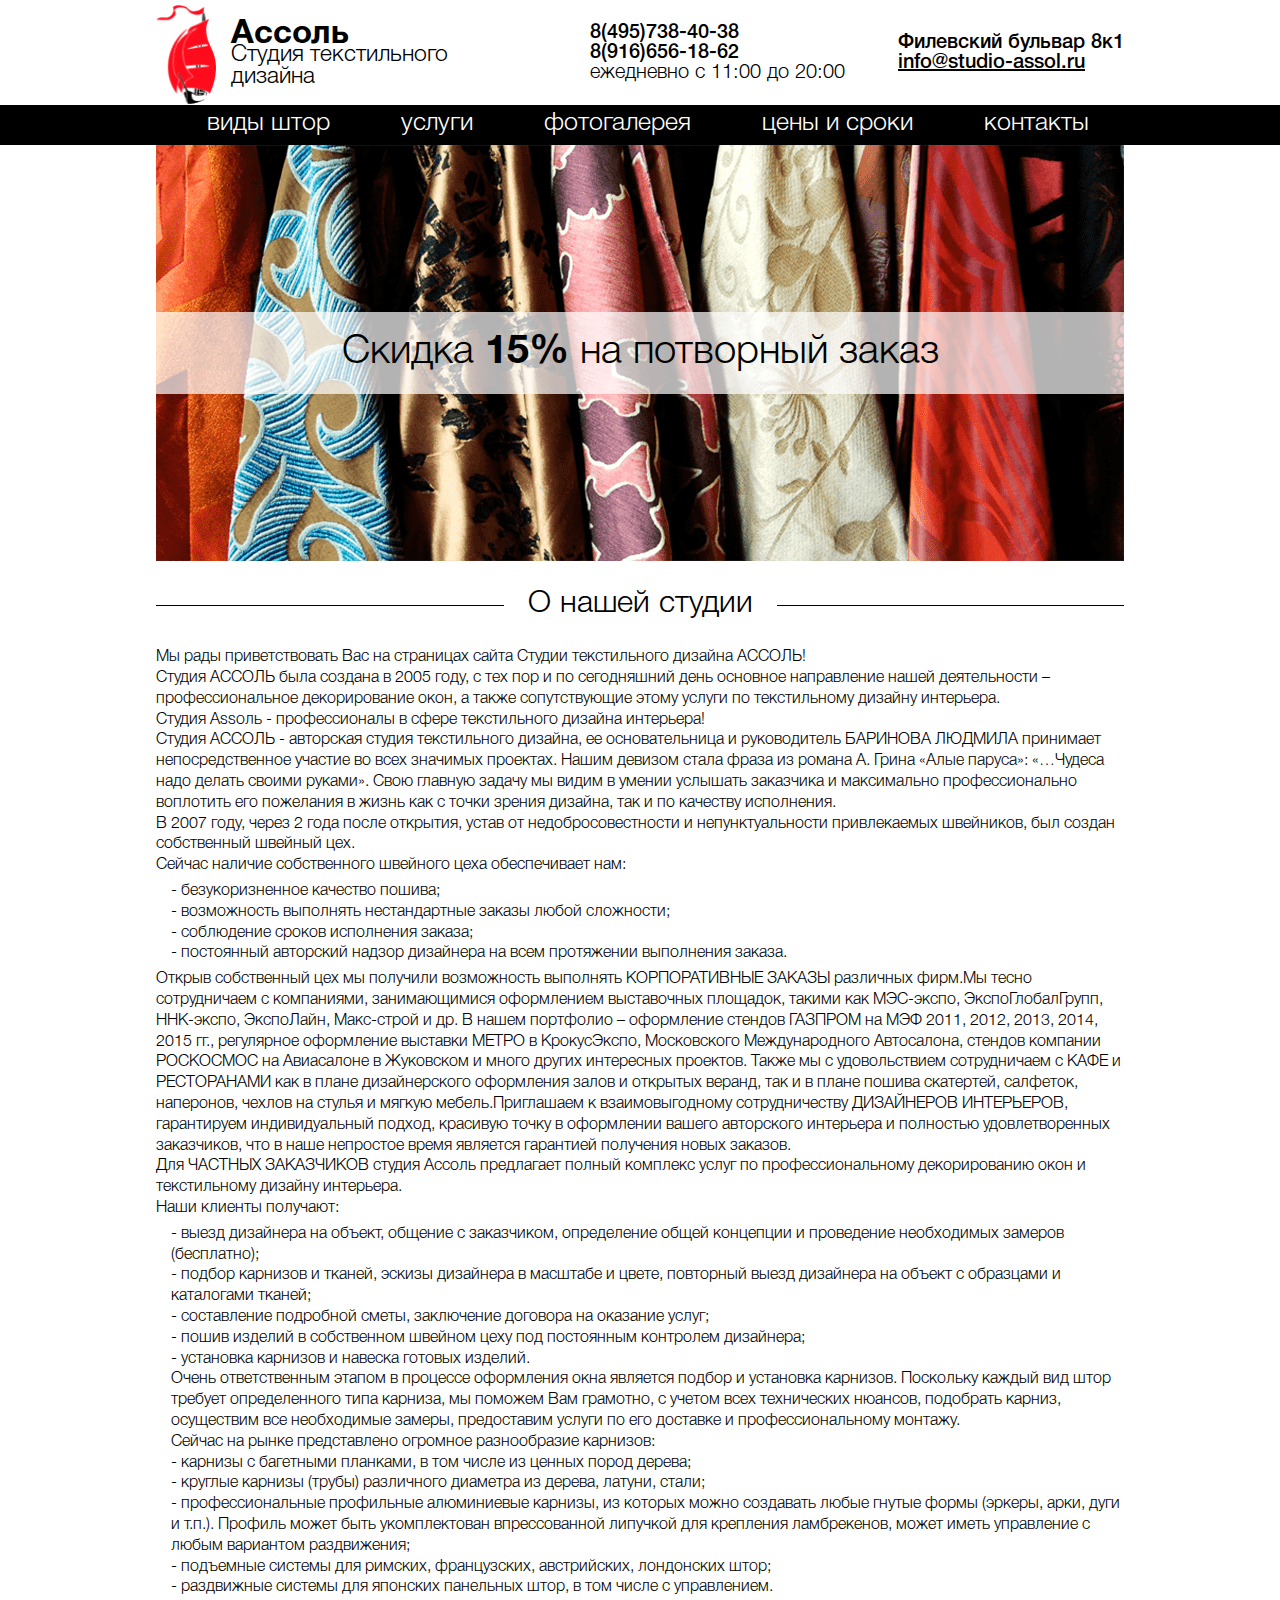
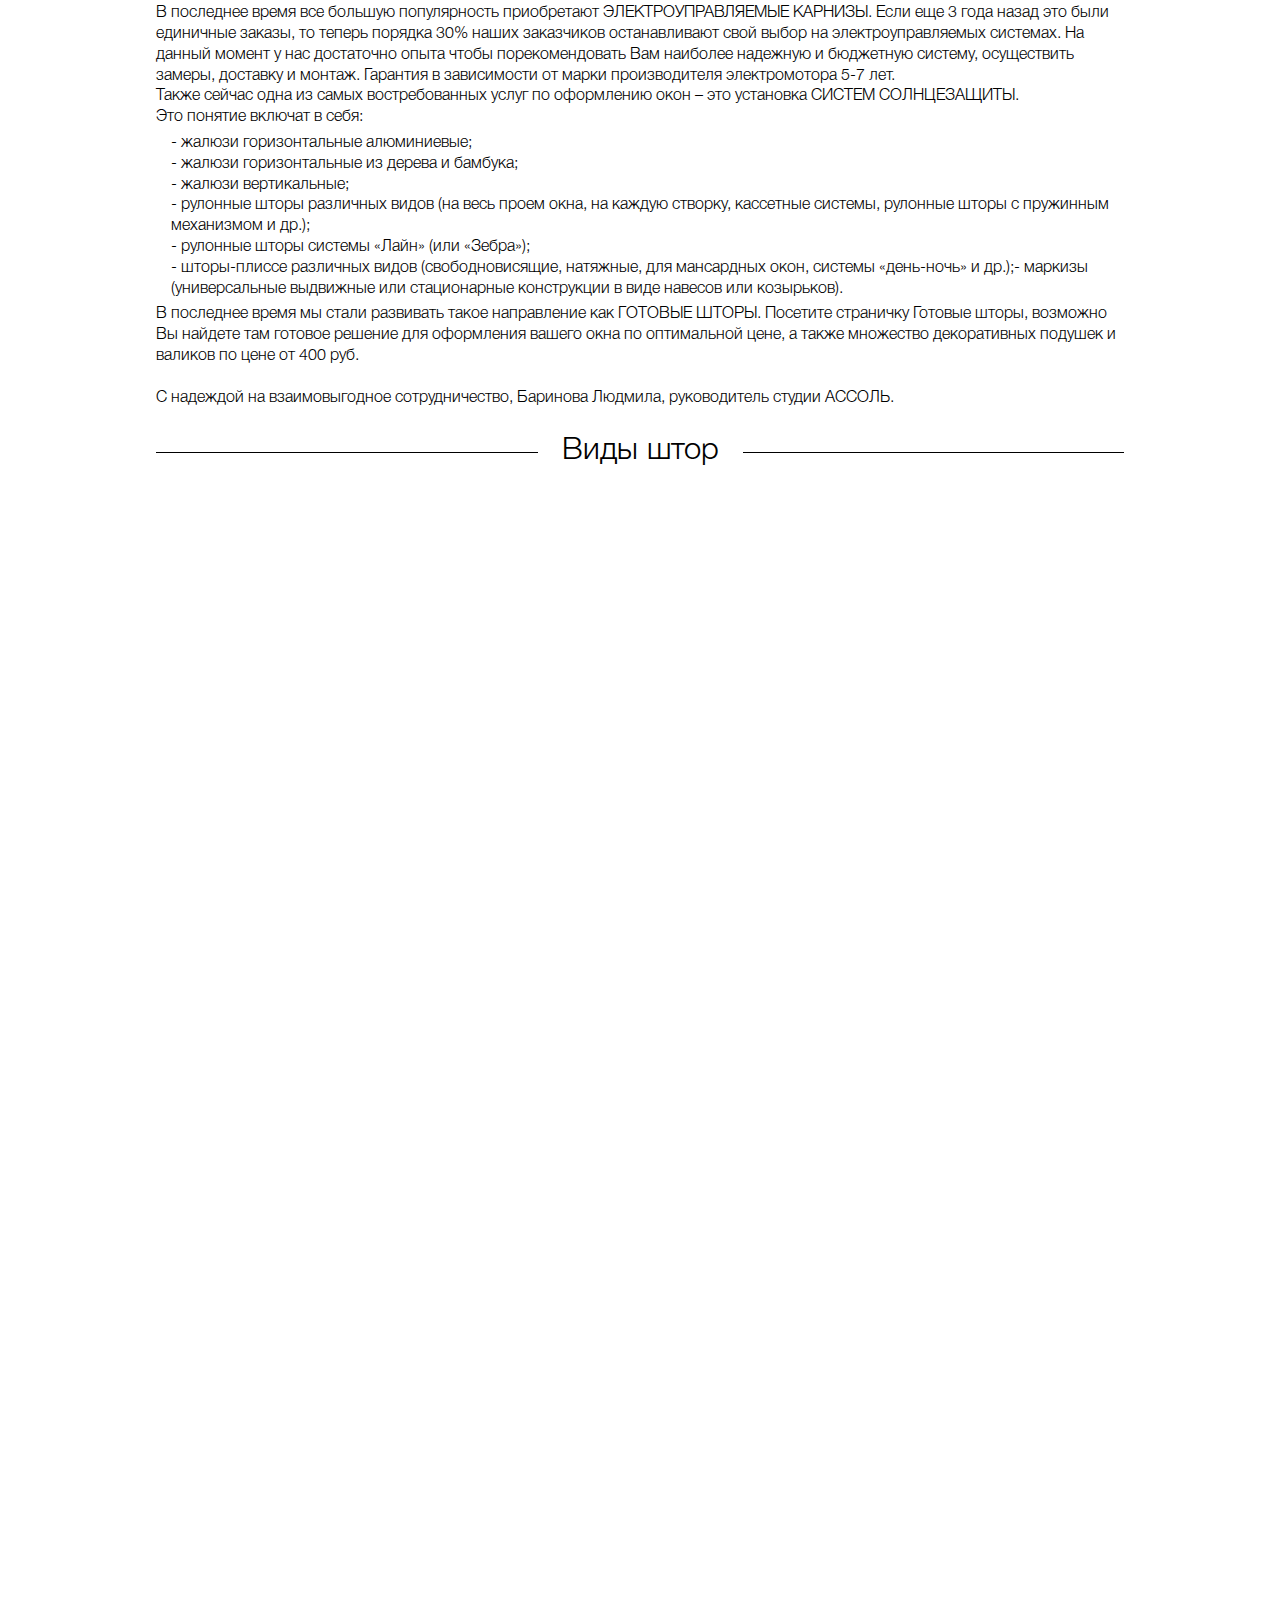
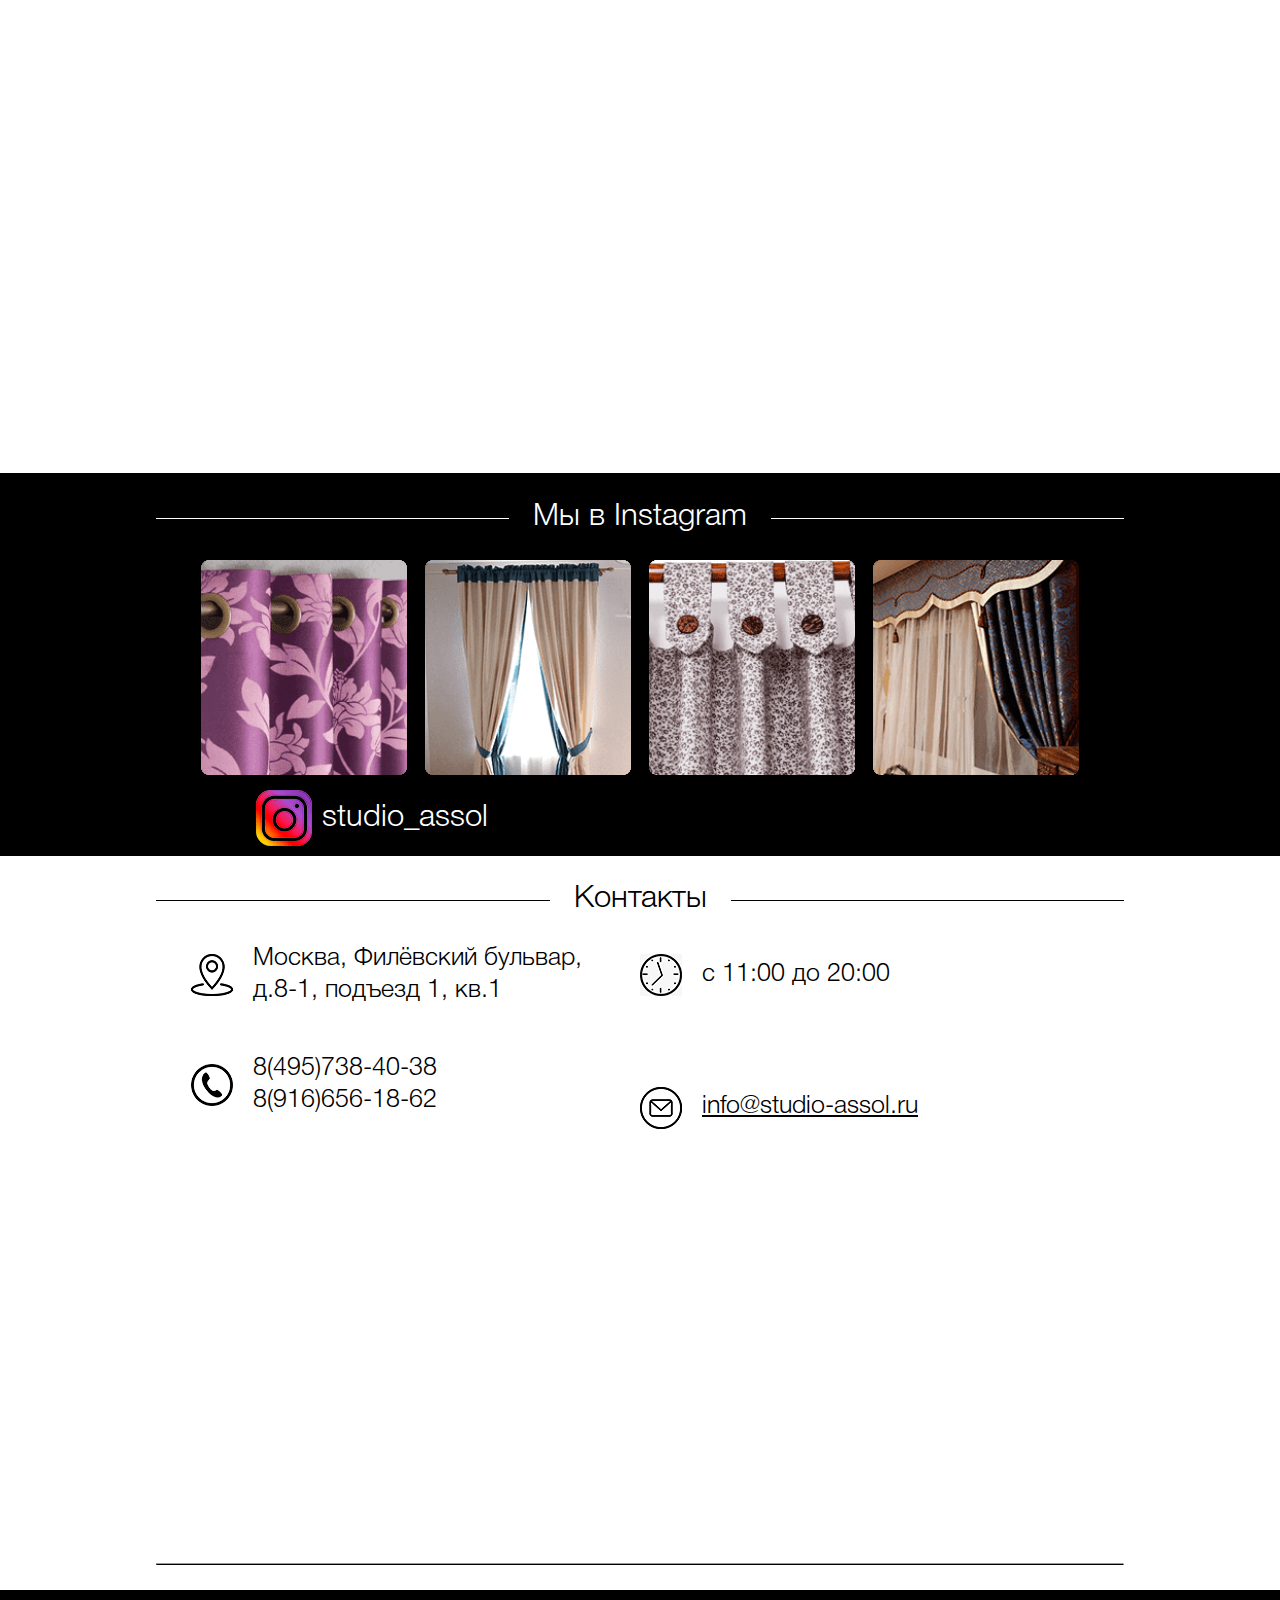
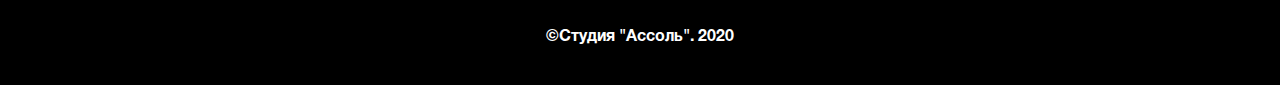
==== commit 8f34a9df: "contacts upd" ====
--- a/index.html
+++ b/index.html
@@ -434,20 +434,20 @@
       </div>
       <section class="contacts" id="contacts">
         <h2 class="section-title">Контакты</h2>
-        <div class="contacts__wrapper d-flex justify-content-between flex-column flex-lg-row">
-          <div class="contacts__details col-lg-6 row d-flex align-items-center">
-            <div class="address d-flex align-items-center contacts__details__item col-md-6 col-lg-12">
+        <div class="contacts__wrapper d-flex justify-content-between flex-column">
+          <div class="contacts__details row d-flex align-items-center">
+            <div class="address d-flex align-items-center contacts__details__item col-md-6">
               <img src="img/marker.png" alt="" />
               <p>
                 Москва, Филёвский бульвар,<br />
                 д.8-1, подъезд 1, кв.1
               </p>
             </div>
-            <div class="open-hours d-flex align-items-center contacts__details__item  col-md-6 col-lg-12">
+            <div class="open-hours d-flex align-items-center contacts__details__item  col-md-6">
               <img src="img/clock.png" alt="" />
               <p>с 11:00 до 20:00</p>
             </div>
-            <div class="phone d-flex align-items-center contacts__details__item col-md-6 col-lg-12">
+            <div class="phone d-flex align-items-center contacts__details__item col-md-6">
               <img src="img/phone.png" alt="" />
               <p>
                 <a href="tel:+74957384038">8(495)738-40-38</a>
@@ -455,12 +455,12 @@
                 <a href="tel:+79166561862">8(916)656-18-62</a>
               </p>
             </div>
-            <div class="email d-flex align-items-center contacts__details__item col-md-6 col-lg-12">
+            <div class="email d-flex align-items-center contacts__details__item col-md-6">
               <img src="img/mail.png" alt="" />
               <p><a href="mailto:+74957384038">info@studio-assol.ru</a></p>
             </div>
           </div>
-          <div class="contacts__map col-lg-6" id="contacts-map"></div>
+          <div class="contacts__map " id="contacts-map"></div>
         </div>
         <hr class="contacts__line-bottom" />
       </section>
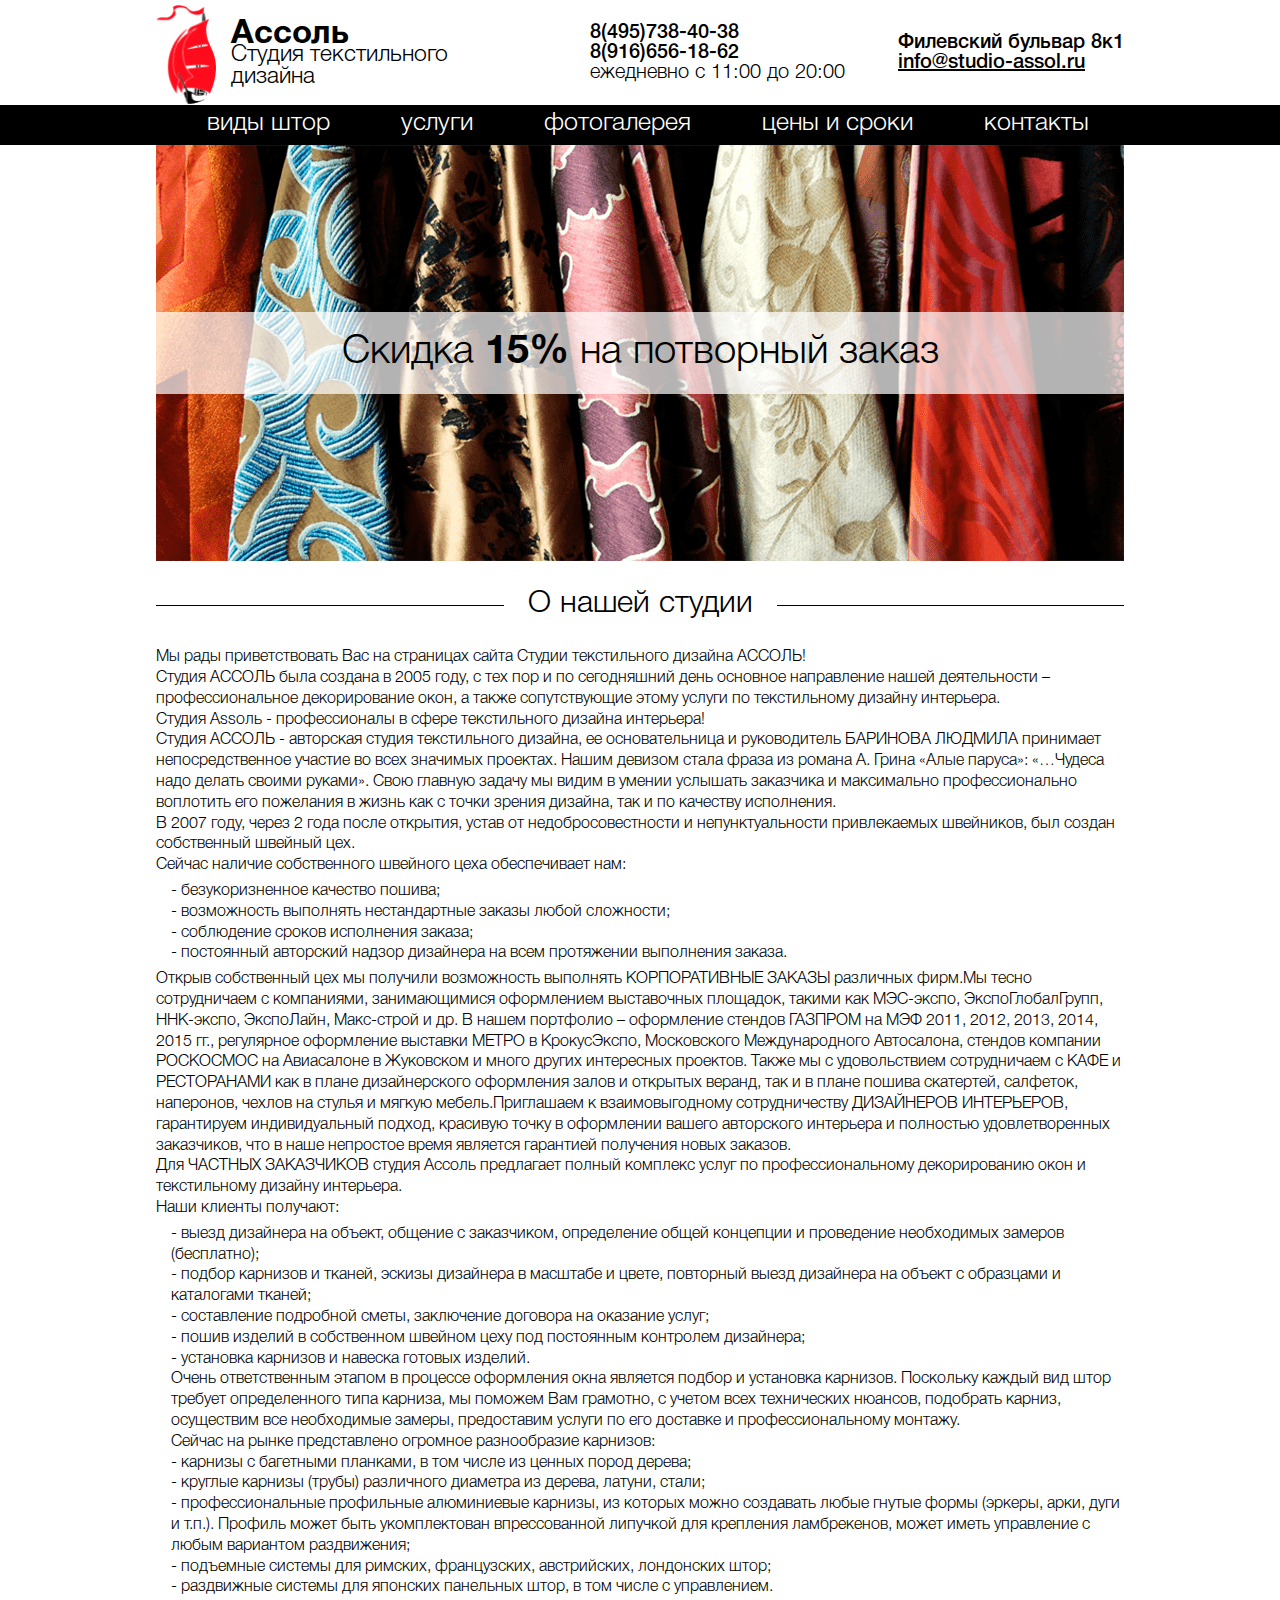
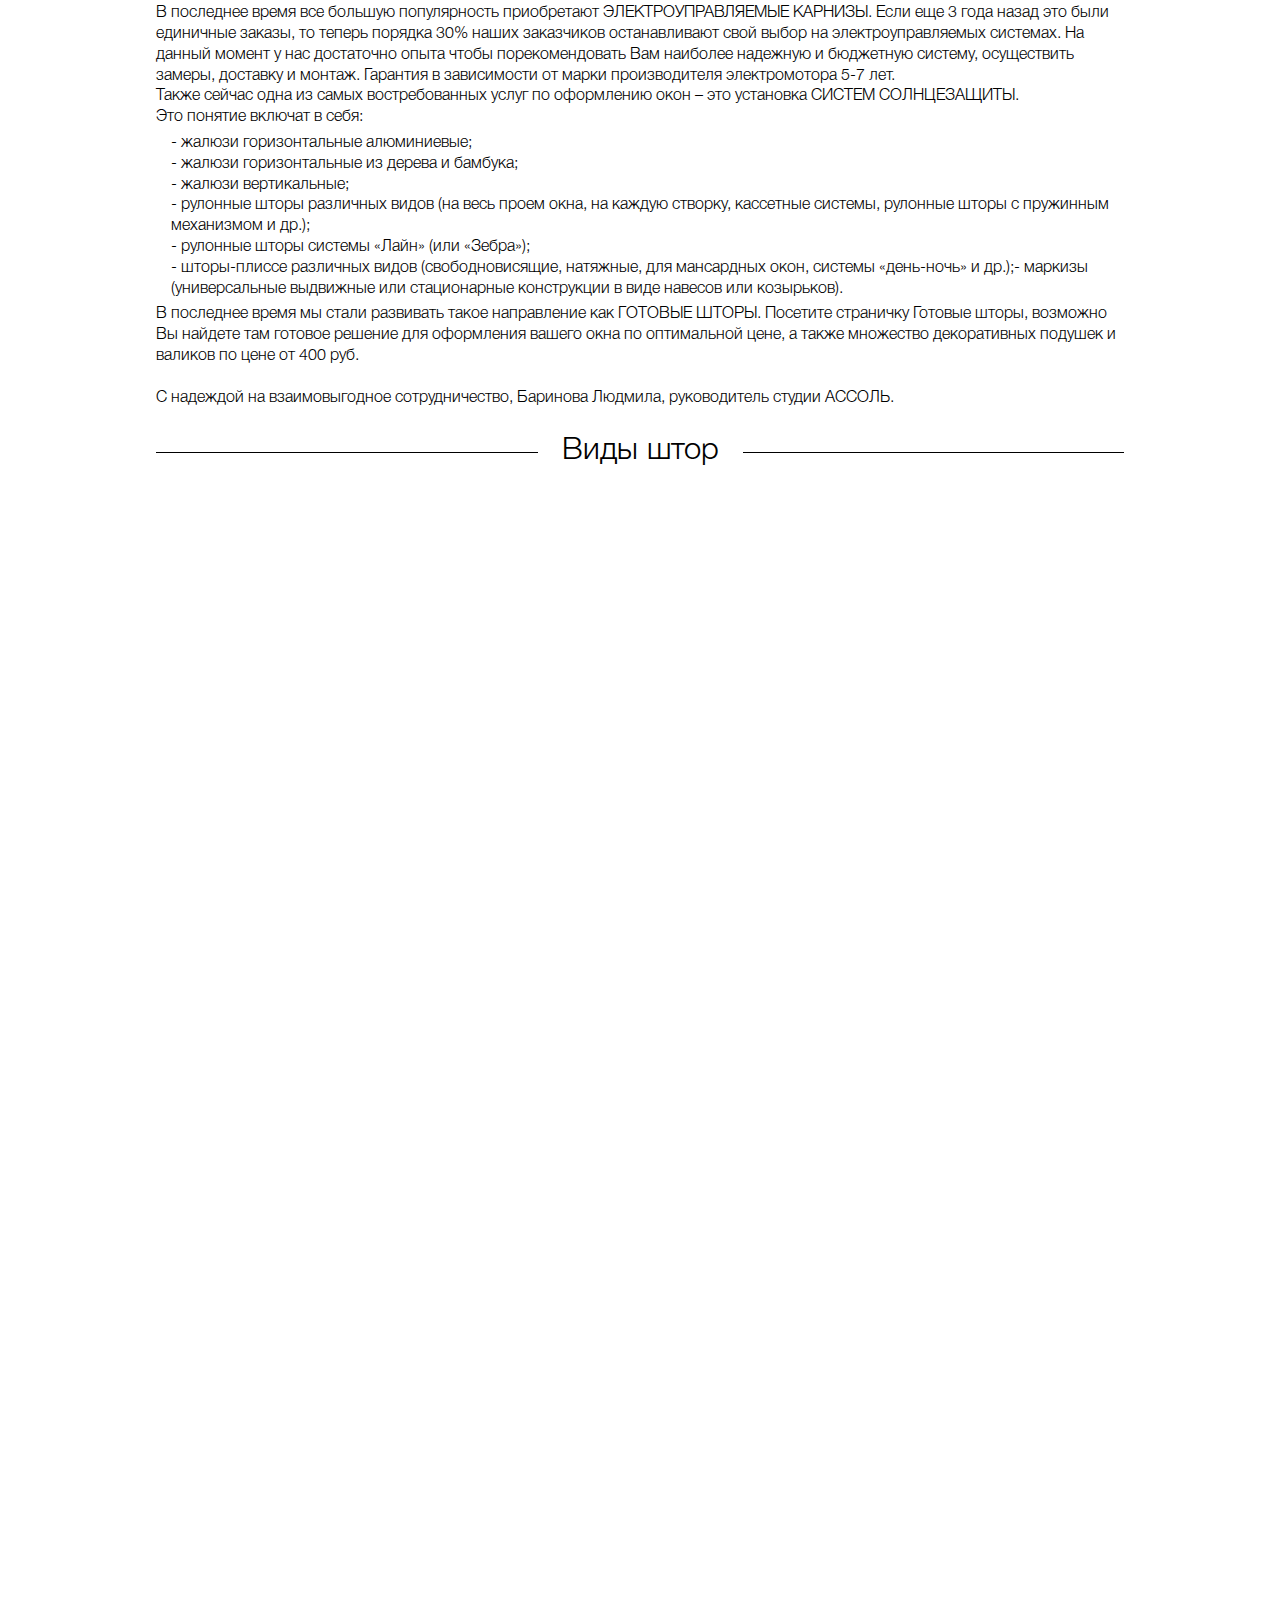
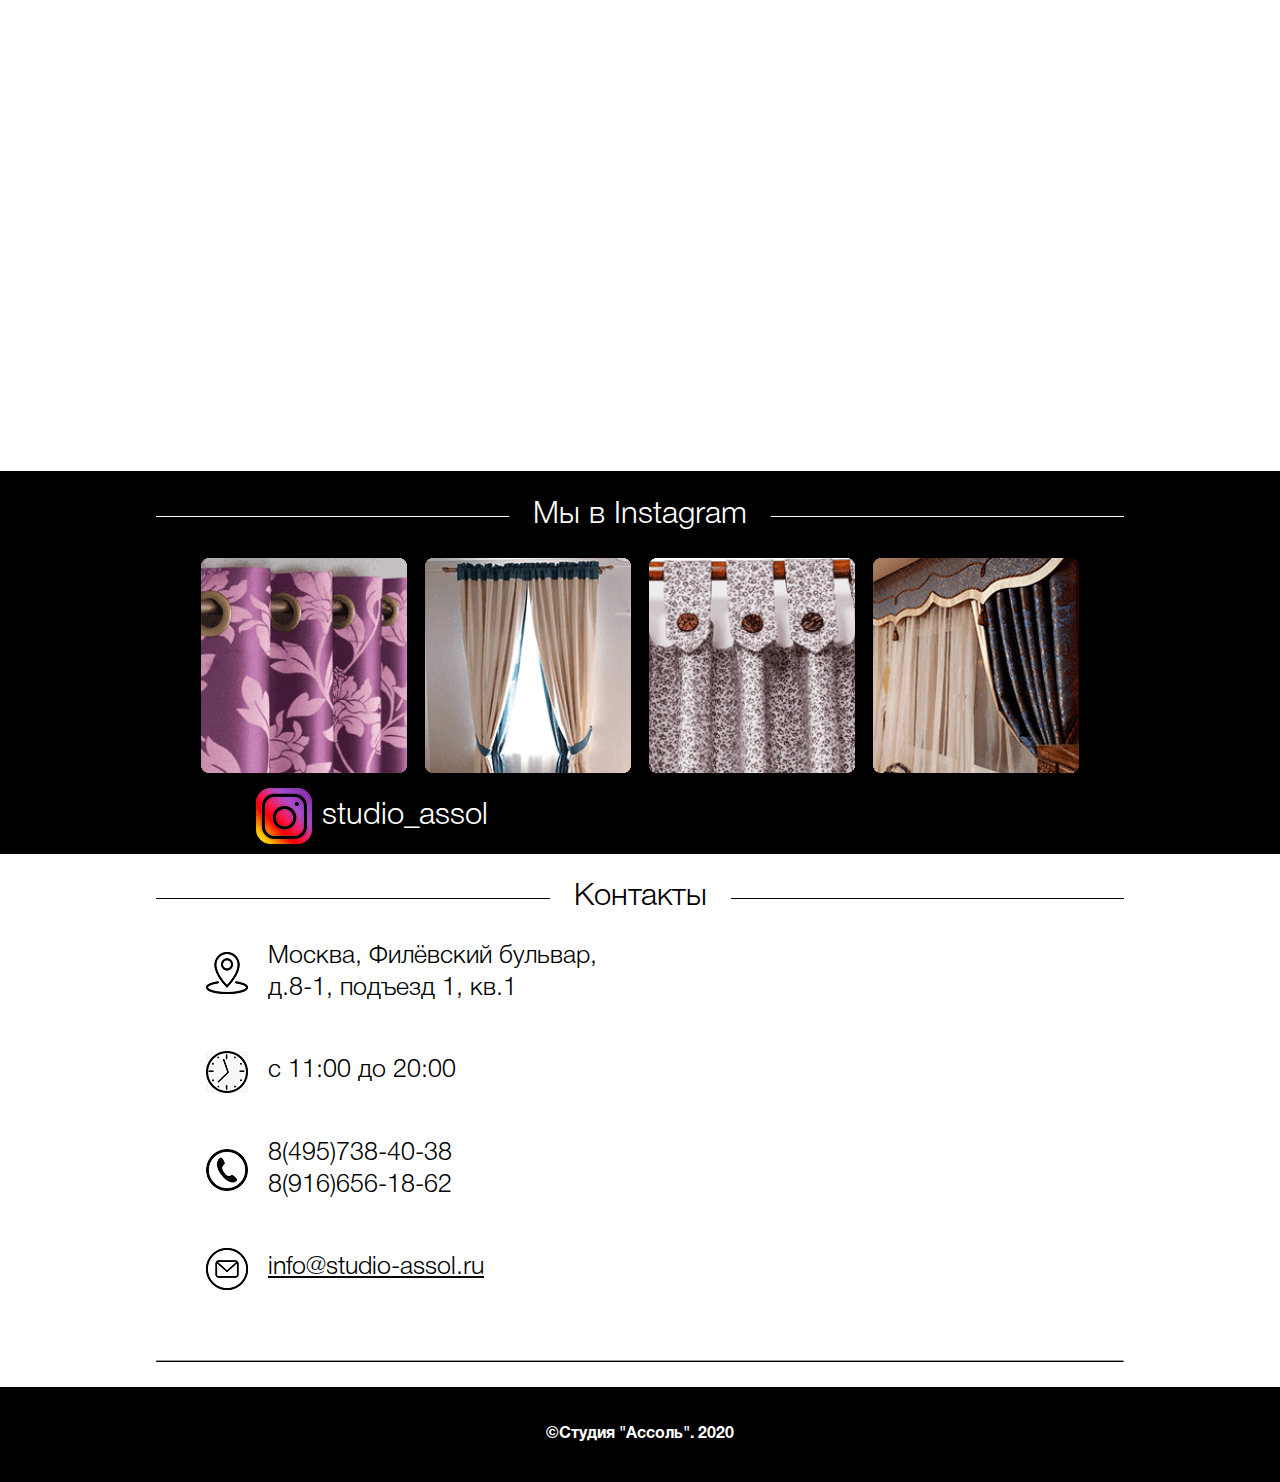
==== commit 929a080f: "animation demo" ====
--- a/index.html
+++ b/index.html
@@ -284,6 +284,7 @@
           <div
             class="curtains-types__card col-lg-3 col-md-4 col-sm-6 d-flex justify-content-center"
             data-aos="fade-right"
+            data-aos-delay="300"
             data-aos-duration="1000"
           >
             <div class="curtains-types__card__content d-flex flex-column justify-content-between align-items-center">
@@ -301,6 +302,7 @@
           <div
             class="curtains-types__card col-lg-3 col-md-4 col-sm-6 d-flex justify-content-center"
             data-aos="fade-right"
+            data-aos-delay="600"
             data-aos-duration="1000"
           >
             <div class="curtains-types__card__content d-flex flex-column justify-content-between align-items-center">
@@ -323,6 +325,7 @@
           <div
             class="curtains-types__card col-lg-3 col-md-4 col-sm-6 d-flex justify-content-center"
             data-aos="fade-right"
+            data-aos-delay="900"
             data-aos-duration="1000"
           >
             <div class="curtains-types__card__content d-flex flex-column justify-content-between align-items-center">
@@ -342,7 +345,9 @@
             data-aos="fade-right"
             data-aos-duration="1000"
           >
-            <div class="curtains-types__card__content d-flex flex-column justify-content-between align-items-center">
+            <div
+              class="curtains-types__card__content d-flex flex-column justify-content-between align-items-center no-border"
+            >
               <img src="img\curtains_types\japan.png" alt="" />
               <h3 class="curtains-types__card__title">японские панели</h3>
               <p class="curtains-types__card__description">
@@ -357,9 +362,12 @@
           <div
             class="curtains-types__card col-lg-3 col-md-4 col-sm-6 d-flex justify-content-center"
             data-aos="fade-right"
-            data-aos-duration="1000"
-          >
-            <div class="curtains-types__card__content d-flex flex-column justify-content-between align-items-center">
+            data-aos-delay="300"
+            data-aos-duration="1000"
+          >
+            <div
+              class="curtains-types__card__content d-flex flex-column justify-content-between align-items-center no-border"
+            >
               <img src="img\curtains_types\lamberken.png" alt="" />
               <h3 class="curtains-types__card__title">с ламберкеном</h3>
               <p class="curtains-types__card__description">
@@ -379,9 +387,12 @@
           <div
             class="curtains-types__card col-lg-3 col-md-4 col-sm-6 d-flex justify-content-center"
             data-aos="fade-right"
-            data-aos-duration="1000"
-          >
-            <div class="curtains-types__card__content d-flex flex-column justify-content-between align-items-center">
+            data-aos-delay="600"
+            data-aos-duration="1000"
+          >
+            <div
+              class="curtains-types__card__content d-flex flex-column justify-content-between align-items-center no-border"
+            >
               <img src="img\curtains_types\bando.png" alt="" />
               <h3 class="curtains-types__card__title">с ламберкеном в стиле бандо</h3>
               <p class="curtains-types__card__description">
@@ -396,9 +407,12 @@
           <div
             class="curtains-types__card col-lg-3 col-md-4 col-sm-6 d-flex justify-content-center"
             data-aos="fade-right"
-            data-aos-duration="1000"
-          >
-            <div class="curtains-types__card__content d-flex flex-column justify-content-between align-items-center">
+            data-aos-delay="900"
+            data-aos-duration="1000"
+          >
+            <div
+              class="curtains-types__card__content d-flex flex-column justify-content-between align-items-center no-border"
+            >
               <img src="img\curtains_types\reverse.png" alt="" />
               <h3 class="curtains-types__card__title">на обратных петлях</h3>
               <p class="curtains-types__card__description">
@@ -434,20 +448,20 @@
       </div>
       <section class="contacts" id="contacts">
         <h2 class="section-title">Контакты</h2>
-        <div class="contacts__wrapper d-flex justify-content-between flex-column">
-          <div class="contacts__details row d-flex align-items-center">
-            <div class="address d-flex align-items-center contacts__details__item col-md-6">
+        <div class="contacts__wrapper d-flex justify-content-between flex-column flex-lg-row">
+          <div class="contacts__details col-lg-6 row d-flex align-items-center">
+            <div class="address d-flex align-items-center contacts__details__item col-md-6-12">
               <img src="img/marker.png" alt="" />
               <p>
                 Москва, Филёвский бульвар,<br />
                 д.8-1, подъезд 1, кв.1
               </p>
             </div>
-            <div class="open-hours d-flex align-items-center contacts__details__item  col-md-6">
+            <div class="open-hours d-flex align-items-center contacts__details__item  col-md-6-12">
               <img src="img/clock.png" alt="" />
               <p>с 11:00 до 20:00</p>
             </div>
-            <div class="phone d-flex align-items-center contacts__details__item col-md-6">
+            <div class="phone d-flex align-items-center contacts__details__item col-md-6-12">
               <img src="img/phone.png" alt="" />
               <p>
                 <a href="tel:+74957384038">8(495)738-40-38</a>
@@ -455,12 +469,12 @@
                 <a href="tel:+79166561862">8(916)656-18-62</a>
               </p>
             </div>
-            <div class="email d-flex align-items-center contacts__details__item col-md-6">
+            <div class="email d-flex align-items-center contacts__details__item col-md-6-12">
               <img src="img/mail.png" alt="" />
               <p><a href="mailto:+74957384038">info@studio-assol.ru</a></p>
             </div>
           </div>
-          <div class="contacts__map " id="contacts-map"></div>
+          <div class="contacts__map col-lg-6" id="contacts-map"></div>
         </div>
         <hr class="contacts__line-bottom" />
       </section>
--- a/css/style.bundle.css
+++ b/css/style.bundle.css
@@ -894,6 +894,6 @@
     }
 }
 [data-aos][data-aos][data-aos-duration="50"],body[data-aos-duration="50"] [data-aos]{transition-duration:50ms}[data-aos][data-aos][data-aos-delay="50"],body[data-aos-delay="50"] [data-aos]{transition-delay:0s}[data-aos][data-aos][data-aos-delay="50"].aos-animate,body[data-aos-delay="50"] [data-aos].aos-animate{transition-delay:50ms}[data-aos][data-aos][data-aos-duration="100"],body[data-aos-duration="100"] [data-aos]{transition-duration:.1s}[data-aos][data-aos][data-aos-delay="100"],body[data-aos-delay="100"] [data-aos]{transition-delay:0s}[data-aos][data-aos][data-aos-delay="100"].aos-animate,body[data-aos-delay="100"] [data-aos].aos-animate{transition-delay:.1s}[data-aos][data-aos][data-aos-duration="150"],body[data-aos-duration="150"] [data-aos]{transition-duration:.15s}[data-aos][data-aos][data-aos-delay="150"],body[data-aos-delay="150"] [data-aos]{transition-delay:0s}[data-aos][data-aos][data-aos-delay="150"].aos-animate,body[data-aos-delay="150"] [data-aos].aos-animate{transition-delay:.15s}[data-aos][data-aos][data-aos-duration="200"],body[data-aos-duration="200"] [data-aos]{transition-duration:.2s}[data-aos][data-aos][data-aos-delay="200"],body[data-aos-delay="200"] [data-aos]{transition-delay:0s}[data-aos][data-aos][data-aos-delay="200"].aos-animate,body[data-aos-delay="200"] [data-aos].aos-animate{transition-delay:.2s}[data-aos][data-aos][data-aos-duration="250"],body[data-aos-duration="250"] [data-aos]{transition-duration:.25s}[data-aos][data-aos][data-aos-delay="250"],body[data-aos-delay="250"] [data-aos]{transition-delay:0s}[data-aos][data-aos][data-aos-delay="250"].aos-animate,body[data-aos-delay="250"] [data-aos].aos-animate{transition-delay:.25s}[data-aos][data-aos][data-aos-duration="300"],body[data-aos-duration="300"] [data-aos]{transition-duration:.3s}[data-aos][data-aos][data-aos-delay="300"],body[data-aos-delay="300"] [data-aos]{transition-delay:0s}[data-aos][data-aos][data-aos-delay="300"].aos-animate,body[data-aos-delay="300"] [data-aos].aos-animate{transition-delay:.3s}[data-aos][data-aos][data-aos-duration="350"],body[data-aos-duration="350"] [data-aos]{transition-duration:.35s}[data-aos][data-aos][data-aos-delay="350"],body[data-aos-delay="350"] [data-aos]{transition-delay:0s}[data-aos][data-aos][data-aos-delay="350"].aos-animate,body[data-aos-delay="350"] [data-aos].aos-animate{transition-delay:.35s}[data-aos][data-aos][data-aos-duration="400"],body[data-aos-duration="400"] [data-aos]{transition-duration:.4s}[data-aos][data-aos][data-aos-delay="400"],body[data-aos-delay="400"] [data-aos]{transition-delay:0s}[data-aos][data-aos][data-aos-delay="400"].aos-animate,body[data-aos-delay="400"] [data-aos].aos-animate{transition-delay:.4s}[data-aos][data-aos][data-aos-duration="450"],body[data-aos-duration="450"] [data-aos]{transition-duration:.45s}[data-aos][data-aos][data-aos-delay="450"],body[data-aos-delay="450"] [data-aos]{transition-delay:0s}[data-aos][data-aos][data-aos-delay="450"].aos-animate,body[data-aos-delay="450"] [data-aos].aos-animate{transition-delay:.45s}[data-aos][data-aos][data-aos-duration="500"],body[data-aos-duration="500"] [data-aos]{transition-duration:.5s}[data-aos][data-aos][data-aos-delay="500"],body[data-aos-delay="500"] [data-aos]{transition-delay:0s}[data-aos][data-aos][data-aos-delay="500"].aos-animate,body[data-aos-delay="500"] [data-aos].aos-animate{transition-delay:.5s}[data-aos][data-aos][data-aos-duration="550"],body[data-aos-duration="550"] [data-aos]{transition-duration:.55s}[data-aos][data-aos][data-aos-delay="550"],body[data-aos-delay="550"] [data-aos]{transition-delay:0s}[data-aos][data-aos][data-aos-delay="550"].aos-animate,body[data-aos-delay="550"] [data-aos].aos-animate{transition-delay:.55s}[data-aos][data-aos][data-aos-duration="600"],body[data-aos-duration="600"] [data-aos]{transition-duration:.6s}[data-aos][data-aos][data-aos-delay="600"],body[data-aos-delay="600"] [data-aos]{transition-delay:0s}[data-aos][data-aos][data-aos-delay="600"].aos-animate,body[data-aos-delay="600"] [data-aos].aos-animate{transition-delay:.6s}[data-aos][data-aos][data-aos-duration="650"],body[data-aos-duration="650"] [data-aos]{transition-duration:.65s}[data-aos][data-aos][data-aos-delay="650"],body[data-aos-delay="650"] [data-aos]{transition-delay:0s}[data-aos][data-aos][data-aos-delay="650"].aos-animate,body[data-aos-delay="650"] [data-aos].aos-animate{transition-delay:.65s}[data-aos][data-aos][data-aos-duration="700"],body[data-aos-duration="700"] [data-aos]{transition-duration:.7s}[data-aos][data-aos][data-aos-delay="700"],body[data-aos-delay="700"] [data-aos]{transition-delay:0s}[data-aos][data-aos][data-aos-delay="700"].aos-animate,body[data-aos-delay="700"] [data-aos].aos-animate{transition-delay:.7s}[data-aos][data-aos][data-aos-duration="750"],body[data-aos-duration="750"] [data-aos]{transition-duration:.75s}[data-aos][data-aos][data-aos-delay="750"],body[data-aos-delay="750"] [data-aos]{transition-delay:0s}[data-aos][data-aos][data-aos-delay="750"].aos-animate,body[data-aos-delay="750"] [data-aos].aos-animate{transition-delay:.75s}[data-aos][data-aos][data-aos-duration="800"],body[data-aos-duration="800"] [data-aos]{transition-duration:.8s}[data-aos][data-aos][data-aos-delay="800"],body[data-aos-delay="800"] [data-aos]{transition-delay:0s}[data-aos][data-aos][data-aos-delay="800"].aos-animate,body[data-aos-delay="800"] [data-aos].aos-animate{transition-delay:.8s}[data-aos][data-aos][data-aos-duration="850"],body[data-aos-duration="850"] [data-aos]{transition-duration:.85s}[data-aos][data-aos][data-aos-delay="850"],body[data-aos-delay="850"] [data-aos]{transition-delay:0s}[data-aos][data-aos][data-aos-delay="850"].aos-animate,body[data-aos-delay="850"] [data-aos].aos-animate{transition-delay:.85s}[data-aos][data-aos][data-aos-duration="900"],body[data-aos-duration="900"] [data-aos]{transition-duration:.9s}[data-aos][data-aos][data-aos-delay="900"],body[data-aos-delay="900"] [data-aos]{transition-delay:0s}[data-aos][data-aos][data-aos-delay="900"].aos-animate,body[data-aos-delay="900"] [data-aos].aos-animate{transition-delay:.9s}[data-aos][data-aos][data-aos-duration="950"],body[data-aos-duration="950"] [data-aos]{transition-duration:.95s}[data-aos][data-aos][data-aos-delay="950"],body[data-aos-delay="950"] [data-aos]{transition-delay:0s}[data-aos][data-aos][data-aos-delay="950"].aos-animate,body[data-aos-delay="950"] [data-aos].aos-animate{transition-delay:.95s}[data-aos][data-aos][data-aos-duration="1000"],body[data-aos-duration="1000"] [data-aos]{transition-duration:1s}[data-aos][data-aos][data-aos-delay="1000"],body[data-aos-delay="1000"] [data-aos]{transition-delay:0s}[data-aos][data-aos][data-aos-delay="1000"].aos-animate,body[data-aos-delay="1000"] [data-aos].aos-animate{transition-delay:1s}[data-aos][data-aos][data-aos-duration="1050"],body[data-aos-duration="1050"] [data-aos]{transition-duration:1.05s}[data-aos][data-aos][data-aos-delay="1050"],body[data-aos-delay="1050"] [data-aos]{transition-delay:0s}[data-aos][data-aos][data-aos-delay="1050"].aos-animate,body[data-aos-delay="1050"] [data-aos].aos-animate{transition-delay:1.05s}[data-aos][data-aos][data-aos-duration="1100"],body[data-aos-duration="1100"] [data-aos]{transition-duration:1.1s}[data-aos][data-aos][data-aos-delay="1100"],body[data-aos-delay="1100"] [data-aos]{transition-delay:0s}[data-aos][data-aos][data-aos-delay="1100"].aos-animate,body[data-aos-delay="1100"] [data-aos].aos-animate{transition-delay:1.1s}[data-aos][data-aos][data-aos-duration="1150"],body[data-aos-duration="1150"] [data-aos]{transition-duration:1.15s}[data-aos][data-aos][data-aos-delay="1150"],body[data-aos-delay="1150"] [data-aos]{transition-delay:0s}[data-aos][data-aos][data-aos-delay="1150"].aos-animate,body[data-aos-delay="1150"] [data-aos].aos-animate{transition-delay:1.15s}[data-aos][data-aos][data-aos-duration="1200"],body[data-aos-duration="1200"] [data-aos]{transition-duration:1.2s}[data-aos][data-aos][data-aos-delay="1200"],body[data-aos-delay="1200"] [data-aos]{transition-delay:0s}[data-aos][data-aos][data-aos-delay="1200"].aos-animate,body[data-aos-delay="1200"] [data-aos].aos-animate{transition-delay:1.2s}[data-aos][data-aos][data-aos-duration="1250"],body[data-aos-duration="1250"] [data-aos]{transition-duration:1.25s}[data-aos][data-aos][data-aos-delay="1250"],body[data-aos-delay="1250"] [data-aos]{transition-delay:0s}[data-aos][data-aos][data-aos-delay="1250"].aos-animate,body[data-aos-delay="1250"] [data-aos].aos-animate{transition-delay:1.25s}[data-aos][data-aos][data-aos-duration="1300"],body[data-aos-duration="1300"] [data-aos]{transition-duration:1.3s}[data-aos][data-aos][data-aos-delay="1300"],body[data-aos-delay="1300"] [data-aos]{transition-delay:0s}[data-aos][data-aos][data-aos-delay="1300"].aos-animate,body[data-aos-delay="1300"] [data-aos].aos-animate{transition-delay:1.3s}[data-aos][data-aos][data-aos-duration="1350"],body[data-aos-duration="1350"] [data-aos]{transition-duration:1.35s}[data-aos][data-aos][data-aos-delay="1350"],body[data-aos-delay="1350"] [data-aos]{transition-delay:0s}[data-aos][data-aos][data-aos-delay="1350"].aos-animate,body[data-aos-delay="1350"] [data-aos].aos-animate{transition-delay:1.35s}[data-aos][data-aos][data-aos-duration="1400"],body[data-aos-duration="1400"] [data-aos]{transition-duration:1.4s}[data-aos][data-aos][data-aos-delay="1400"],body[data-aos-delay="1400"] [data-aos]{transition-delay:0s}[data-aos][data-aos][data-aos-delay="1400"].aos-animate,body[data-aos-delay="1400"] [data-aos].aos-animate{transition-delay:1.4s}[data-aos][data-aos][data-aos-duration="1450"],body[data-aos-duration="1450"] [data-aos]{transition-duration:1.45s}[data-aos][data-aos][data-aos-delay="1450"],body[data-aos-delay="1450"] [data-aos]{transition-delay:0s}[data-aos][data-aos][data-aos-delay="1450"].aos-animate,body[data-aos-delay="1450"] [data-aos].aos-animate{transition-delay:1.45s}[data-aos][data-aos][data-aos-duration="1500"],body[data-aos-duration="1500"] [data-aos]{transition-duration:1.5s}[data-aos][data-aos][data-aos-delay="1500"],body[data-aos-delay="1500"] [data-aos]{transition-delay:0s}[data-aos][data-aos][data-aos-delay="1500"].aos-animate,body[data-aos-delay="1500"] [data-aos].aos-animate{transition-delay:1.5s}[data-aos][data-aos][data-aos-duration="1550"],body[data-aos-duration="1550"] [data-aos]{transition-duration:1.55s}[data-aos][data-aos][data-aos-delay="1550"],body[data-aos-delay="1550"] [data-aos]{transition-delay:0s}[data-aos][data-aos][data-aos-delay="1550"].aos-animate,body[data-aos-delay="1550"] [data-aos].aos-animate{transition-delay:1.55s}[data-aos][data-aos][data-aos-duration="1600"],body[data-aos-duration="1600"] [data-aos]{transition-duration:1.6s}[data-aos][data-aos][data-aos-delay="1600"],body[data-aos-delay="1600"] [data-aos]{transition-delay:0s}[data-aos][data-aos][data-aos-delay="1600"].aos-animate,body[data-aos-delay="1600"] [data-aos].aos-animate{transition-delay:1.6s}[data-aos][data-aos][data-aos-duration="1650"],body[data-aos-duration="1650"] [data-aos]{transition-duration:1.65s}[data-aos][data-aos][data-aos-delay="1650"],body[data-aos-delay="1650"] [data-aos]{transition-delay:0s}[data-aos][data-aos][data-aos-delay="1650"].aos-animate,body[data-aos-delay="1650"] [data-aos].aos-animate{transition-delay:1.65s}[data-aos][data-aos][data-aos-duration="1700"],body[data-aos-duration="1700"] [data-aos]{transition-duration:1.7s}[data-aos][data-aos][data-aos-delay="1700"],body[data-aos-delay="1700"] [data-aos]{transition-delay:0s}[data-aos][data-aos][data-aos-delay="1700"].aos-animate,body[data-aos-delay="1700"] [data-aos].aos-animate{transition-delay:1.7s}[data-aos][data-aos][data-aos-duration="1750"],body[data-aos-duration="1750"] [data-aos]{transition-duration:1.75s}[data-aos][data-aos][data-aos-delay="1750"],body[data-aos-delay="1750"] [data-aos]{transition-delay:0s}[data-aos][data-aos][data-aos-delay="1750"].aos-animate,body[data-aos-delay="1750"] [data-aos].aos-animate{transition-delay:1.75s}[data-aos][data-aos][data-aos-duration="1800"],body[data-aos-duration="1800"] [data-aos]{transition-duration:1.8s}[data-aos][data-aos][data-aos-delay="1800"],body[data-aos-delay="1800"] [data-aos]{transition-delay:0s}[data-aos][data-aos][data-aos-delay="1800"].aos-animate,body[data-aos-delay="1800"] [data-aos].aos-animate{transition-delay:1.8s}[data-aos][data-aos][data-aos-duration="1850"],body[data-aos-duration="1850"] [data-aos]{transition-duration:1.85s}[data-aos][data-aos][data-aos-delay="1850"],body[data-aos-delay="1850"] [data-aos]{transition-delay:0s}[data-aos][data-aos][data-aos-delay="1850"].aos-animate,body[data-aos-delay="1850"] [data-aos].aos-animate{transition-delay:1.85s}[data-aos][data-aos][data-aos-duration="1900"],body[data-aos-duration="1900"] [data-aos]{transition-duration:1.9s}[data-aos][data-aos][data-aos-delay="1900"],body[data-aos-delay="1900"] [data-aos]{transition-delay:0s}[data-aos][data-aos][data-aos-delay="1900"].aos-animate,body[data-aos-delay="1900"] [data-aos].aos-animate{transition-delay:1.9s}[data-aos][data-aos][data-aos-duration="1950"],body[data-aos-duration="1950"] [data-aos]{transition-duration:1.95s}[data-aos][data-aos][data-aos-delay="1950"],body[data-aos-delay="1950"] [data-aos]{transition-delay:0s}[data-aos][data-aos][data-aos-delay="1950"].aos-animate,body[data-aos-delay="1950"] [data-aos].aos-animate{transition-delay:1.95s}[data-aos][data-aos][data-aos-duration="2000"],body[data-aos-duration="2000"] [data-aos]{transition-duration:2s}[data-aos][data-aos][data-aos-delay="2000"],body[data-aos-delay="2000"] [data-aos]{transition-delay:0s}[data-aos][data-aos][data-aos-delay="2000"].aos-animate,body[data-aos-delay="2000"] [data-aos].aos-animate{transition-delay:2s}[data-aos][data-aos][data-aos-duration="2050"],body[data-aos-duration="2050"] [data-aos]{transition-duration:2.05s}[data-aos][data-aos][data-aos-delay="2050"],body[data-aos-delay="2050"] [data-aos]{transition-delay:0s}[data-aos][data-aos][data-aos-delay="2050"].aos-animate,body[data-aos-delay="2050"] [data-aos].aos-animate{transition-delay:2.05s}[data-aos][data-aos][data-aos-duration="2100"],body[data-aos-duration="2100"] [data-aos]{transition-duration:2.1s}[data-aos][data-aos][data-aos-delay="2100"],body[data-aos-delay="2100"] [data-aos]{transition-delay:0s}[data-aos][data-aos][data-aos-delay="2100"].aos-animate,body[data-aos-delay="2100"] [data-aos].aos-animate{transition-delay:2.1s}[data-aos][data-aos][data-aos-duration="2150"],body[data-aos-duration="2150"] [data-aos]{transition-duration:2.15s}[data-aos][data-aos][data-aos-delay="2150"],body[data-aos-delay="2150"] [data-aos]{transition-delay:0s}[data-aos][data-aos][data-aos-delay="2150"].aos-animate,body[data-aos-delay="2150"] [data-aos].aos-animate{transition-delay:2.15s}[data-aos][data-aos][data-aos-duration="2200"],body[data-aos-duration="2200"] [data-aos]{transition-duration:2.2s}[data-aos][data-aos][data-aos-delay="2200"],body[data-aos-delay="2200"] [data-aos]{transition-delay:0s}[data-aos][data-aos][data-aos-delay="2200"].aos-animate,body[data-aos-delay="2200"] [data-aos].aos-animate{transition-delay:2.2s}[data-aos][data-aos][data-aos-duration="2250"],body[data-aos-duration="2250"] [data-aos]{transition-duration:2.25s}[data-aos][data-aos][data-aos-delay="2250"],body[data-aos-delay="2250"] [data-aos]{transition-delay:0s}[data-aos][data-aos][data-aos-delay="2250"].aos-animate,body[data-aos-delay="2250"] [data-aos].aos-animate{transition-delay:2.25s}[data-aos][data-aos][data-aos-duration="2300"],body[data-aos-duration="2300"] [data-aos]{transition-duration:2.3s}[data-aos][data-aos][data-aos-delay="2300"],body[data-aos-delay="2300"] [data-aos]{transition-delay:0s}[data-aos][data-aos][data-aos-delay="2300"].aos-animate,body[data-aos-delay="2300"] [data-aos].aos-animate{transition-delay:2.3s}[data-aos][data-aos][data-aos-duration="2350"],body[data-aos-duration="2350"] [data-aos]{transition-duration:2.35s}[data-aos][data-aos][data-aos-delay="2350"],body[data-aos-delay="2350"] [data-aos]{transition-delay:0s}[data-aos][data-aos][data-aos-delay="2350"].aos-animate,body[data-aos-delay="2350"] [data-aos].aos-animate{transition-delay:2.35s}[data-aos][data-aos][data-aos-duration="2400"],body[data-aos-duration="2400"] [data-aos]{transition-duration:2.4s}[data-aos][data-aos][data-aos-delay="2400"],body[data-aos-delay="2400"] [data-aos]{transition-delay:0s}[data-aos][data-aos][data-aos-delay="2400"].aos-animate,body[data-aos-delay="2400"] [data-aos].aos-animate{transition-delay:2.4s}[data-aos][data-aos][data-aos-duration="2450"],body[data-aos-duration="2450"] [data-aos]{transition-duration:2.45s}[data-aos][data-aos][data-aos-delay="2450"],body[data-aos-delay="2450"] [data-aos]{transition-delay:0s}[data-aos][data-aos][data-aos-delay="2450"].aos-animate,body[data-aos-delay="2450"] [data-aos].aos-animate{transition-delay:2.45s}[data-aos][data-aos][data-aos-duration="2500"],body[data-aos-duration="2500"] [data-aos]{transition-duration:2.5s}[data-aos][data-aos][data-aos-delay="2500"],body[data-aos-delay="2500"] [data-aos]{transition-delay:0s}[data-aos][data-aos][data-aos-delay="2500"].aos-animate,body[data-aos-delay="2500"] [data-aos].aos-animate{transition-delay:2.5s}[data-aos][data-aos][data-aos-duration="2550"],body[data-aos-duration="2550"] [data-aos]{transition-duration:2.55s}[data-aos][data-aos][data-aos-delay="2550"],body[data-aos-delay="2550"] [data-aos]{transition-delay:0s}[data-aos][data-aos][data-aos-delay="2550"].aos-animate,body[data-aos-delay="2550"] [data-aos].aos-animate{transition-delay:2.55s}[data-aos][data-aos][data-aos-duration="2600"],body[data-aos-duration="2600"] [data-aos]{transition-duration:2.6s}[data-aos][data-aos][data-aos-delay="2600"],body[data-aos-delay="2600"] [data-aos]{transition-delay:0s}[data-aos][data-aos][data-aos-delay="2600"].aos-animate,body[data-aos-delay="2600"] [data-aos].aos-animate{transition-delay:2.6s}[data-aos][data-aos][data-aos-duration="2650"],body[data-aos-duration="2650"] [data-aos]{transition-duration:2.65s}[data-aos][data-aos][data-aos-delay="2650"],body[data-aos-delay="2650"] [data-aos]{transition-delay:0s}[data-aos][data-aos][data-aos-delay="2650"].aos-animate,body[data-aos-delay="2650"] [data-aos].aos-animate{transition-delay:2.65s}[data-aos][data-aos][data-aos-duration="2700"],body[data-aos-duration="2700"] [data-aos]{transition-duration:2.7s}[data-aos][data-aos][data-aos-delay="2700"],body[data-aos-delay="2700"] [data-aos]{transition-delay:0s}[data-aos][data-aos][data-aos-delay="2700"].aos-animate,body[data-aos-delay="2700"] [data-aos].aos-animate{transition-delay:2.7s}[data-aos][data-aos][data-aos-duration="2750"],body[data-aos-duration="2750"] [data-aos]{transition-duration:2.75s}[data-aos][data-aos][data-aos-delay="2750"],body[data-aos-delay="2750"] [data-aos]{transition-delay:0s}[data-aos][data-aos][data-aos-delay="2750"].aos-animate,body[data-aos-delay="2750"] [data-aos].aos-animate{transition-delay:2.75s}[data-aos][data-aos][data-aos-duration="2800"],body[data-aos-duration="2800"] [data-aos]{transition-duration:2.8s}[data-aos][data-aos][data-aos-delay="2800"],body[data-aos-delay="2800"] [data-aos]{transition-delay:0s}[data-aos][data-aos][data-aos-delay="2800"].aos-animate,body[data-aos-delay="2800"] [data-aos].aos-animate{transition-delay:2.8s}[data-aos][data-aos][data-aos-duration="2850"],body[data-aos-duration="2850"] [data-aos]{transition-duration:2.85s}[data-aos][data-aos][data-aos-delay="2850"],body[data-aos-delay="2850"] [data-aos]{transition-delay:0s}[data-aos][data-aos][data-aos-delay="2850"].aos-animate,body[data-aos-delay="2850"] [data-aos].aos-animate{transition-delay:2.85s}[data-aos][data-aos][data-aos-duration="2900"],body[data-aos-duration="2900"] [data-aos]{transition-duration:2.9s}[data-aos][data-aos][data-aos-delay="2900"],body[data-aos-delay="2900"] [data-aos]{transition-delay:0s}[data-aos][data-aos][data-aos-delay="2900"].aos-animate,body[data-aos-delay="2900"] [data-aos].aos-animate{transition-delay:2.9s}[data-aos][data-aos][data-aos-duration="2950"],body[data-aos-duration="2950"] [data-aos]{transition-duration:2.95s}[data-aos][data-aos][data-aos-delay="2950"],body[data-aos-delay="2950"] [data-aos]{transition-delay:0s}[data-aos][data-aos][data-aos-delay="2950"].aos-animate,body[data-aos-delay="2950"] [data-aos].aos-animate{transition-delay:2.95s}[data-aos][data-aos][data-aos-duration="3000"],body[data-aos-duration="3000"] [data-aos]{transition-duration:3s}[data-aos][data-aos][data-aos-delay="3000"],body[data-aos-delay="3000"] [data-aos]{transition-delay:0s}[data-aos][data-aos][data-aos-delay="3000"].aos-animate,body[data-aos-delay="3000"] [data-aos].aos-animate{transition-delay:3s}[data-aos]{pointer-events:none}[data-aos].aos-animate{pointer-events:auto}[data-aos][data-aos][data-aos-easing=linear],body[data-aos-easing=linear] [data-aos]{transition-timing-function:cubic-bezier(.25,.25,.75,.75)}[data-aos][data-aos][data-aos-easing=ease],body[data-aos-easing=ease] [data-aos]{transition-timing-function:ease}[data-aos][data-aos][data-aos-easing=ease-in],body[data-aos-easing=ease-in] [data-aos]{transition-timing-function:ease-in}[data-aos][data-aos][data-aos-easing=ease-out],body[data-aos-easing=ease-out] [data-aos]{transition-timing-function:ease-out}[data-aos][data-aos][data-aos-easing=ease-in-out],body[data-aos-easing=ease-in-out] [data-aos]{transition-timing-function:ease-in-out}[data-aos][data-aos][data-aos-easing=ease-in-back],body[data-aos-easing=ease-in-back] [data-aos]{transition-timing-function:cubic-bezier(.6,-.28,.735,.045)}[data-aos][data-aos][data-aos-easing=ease-out-back],body[data-aos-easing=ease-out-back] [data-aos]{transition-timing-function:cubic-bezier(.175,.885,.32,1.275)}[data-aos][data-aos][data-aos-easing=ease-in-out-back],body[data-aos-easing=ease-in-out-back] [data-aos]{transition-timing-function:cubic-bezier(.68,-.55,.265,1.55)}[data-aos][data-aos][data-aos-easing=ease-in-sine],body[data-aos-easing=ease-in-sine] [data-aos]{transition-timing-function:cubic-bezier(.47,0,.745,.715)}[data-aos][data-aos][data-aos-easing=ease-out-sine],body[data-aos-easing=ease-out-sine] [data-aos]{transition-timing-function:cubic-bezier(.39,.575,.565,1)}[data-aos][data-aos][data-aos-easing=ease-in-out-sine],body[data-aos-easing=ease-in-out-sine] [data-aos]{transition-timing-function:cubic-bezier(.445,.05,.55,.95)}[data-aos][data-aos][data-aos-easing=ease-in-quad],body[data-aos-easing=ease-in-quad] [data-aos]{transition-timing-function:cubic-bezier(.55,.085,.68,.53)}[data-aos][data-aos][data-aos-easing=ease-out-quad],body[data-aos-easing=ease-out-quad] [data-aos]{transition-timing-function:cubic-bezier(.25,.46,.45,.94)}[data-aos][data-aos][data-aos-easing=ease-in-out-quad],body[data-aos-easing=ease-in-out-quad] [data-aos]{transition-timing-function:cubic-bezier(.455,.03,.515,.955)}[data-aos][data-aos][data-aos-easing=ease-in-cubic],body[data-aos-easing=ease-in-cubic] [data-aos]{transition-timing-function:cubic-bezier(.55,.085,.68,.53)}[data-aos][data-aos][data-aos-easing=ease-out-cubic],body[data-aos-easing=ease-out-cubic] [data-aos]{transition-timing-function:cubic-bezier(.25,.46,.45,.94)}[data-aos][data-aos][data-aos-easing=ease-in-out-cubic],body[data-aos-easing=ease-in-out-cubic] [data-aos]{transition-timing-function:cubic-bezier(.455,.03,.515,.955)}[data-aos][data-aos][data-aos-easing=ease-in-quart],body[data-aos-easing=ease-in-quart] [data-aos]{transition-timing-function:cubic-bezier(.55,.085,.68,.53)}[data-aos][data-aos][data-aos-easing=ease-out-quart],body[data-aos-easing=ease-out-quart] [data-aos]{transition-timing-function:cubic-bezier(.25,.46,.45,.94)}[data-aos][data-aos][data-aos-easing=ease-in-out-quart],body[data-aos-easing=ease-in-out-quart] [data-aos]{transition-timing-function:cubic-bezier(.455,.03,.515,.955)}@media screen{html:not(.no-js) [data-aos^=fade][data-aos^=fade]{opacity:0;transition-property:opacity,-webkit-transform;transition-property:opacity,transform;transition-property:opacity,transform,-webkit-transform}html:not(.no-js) [data-aos^=fade][data-aos^=fade].aos-animate{opacity:1;-webkit-transform:none;transform:none}html:not(.no-js) [data-aos=fade-up]{-webkit-transform:translate3d(0,100px,0);transform:translate3d(0,100px,0)}html:not(.no-js) [data-aos=fade-down]{-webkit-transform:translate3d(0,-100px,0);transform:translate3d(0,-100px,0)}html:not(.no-js) [data-aos=fade-right]{-webkit-transform:translate3d(-100px,0,0);transform:translate3d(-100px,0,0)}html:not(.no-js) [data-aos=fade-left]{-webkit-transform:translate3d(100px,0,0);transform:translate3d(100px,0,0)}html:not(.no-js) [data-aos=fade-up-right]{-webkit-transform:translate3d(-100px,100px,0);transform:translate3d(-100px,100px,0)}html:not(.no-js) [data-aos=fade-up-left]{-webkit-transform:translate3d(100px,100px,0);transform:translate3d(100px,100px,0)}html:not(.no-js) [data-aos=fade-down-right]{-webkit-transform:translate3d(-100px,-100px,0);transform:translate3d(-100px,-100px,0)}html:not(.no-js) [data-aos=fade-down-left]{-webkit-transform:translate3d(100px,-100px,0);transform:translate3d(100px,-100px,0)}html:not(.no-js) [data-aos^=zoom][data-aos^=zoom]{opacity:0;transition-property:opacity,-webkit-transform;transition-property:opacity,transform;transition-property:opacity,transform,-webkit-transform}html:not(.no-js) [data-aos^=zoom][data-aos^=zoom].aos-animate{opacity:1;-webkit-transform:translateZ(0) scale(1);transform:translateZ(0) scale(1)}html:not(.no-js) [data-aos=zoom-in]{-webkit-transform:scale(.6);transform:scale(.6)}html:not(.no-js) [data-aos=zoom-in-up]{-webkit-transform:translate3d(0,100px,0) scale(.6);transform:translate3d(0,100px,0) scale(.6)}html:not(.no-js) [data-aos=zoom-in-down]{-webkit-transform:translate3d(0,-100px,0) scale(.6);transform:translate3d(0,-100px,0) scale(.6)}html:not(.no-js) [data-aos=zoom-in-right]{-webkit-transform:translate3d(-100px,0,0) scale(.6);transform:translate3d(-100px,0,0) scale(.6)}html:not(.no-js) [data-aos=zoom-in-left]{-webkit-transform:translate3d(100px,0,0) scale(.6);transform:translate3d(100px,0,0) scale(.6)}html:not(.no-js) [data-aos=zoom-out]{-webkit-transform:scale(1.2);transform:scale(1.2)}html:not(.no-js) [data-aos=zoom-out-up]{-webkit-transform:translate3d(0,100px,0) scale(1.2);transform:translate3d(0,100px,0) scale(1.2)}html:not(.no-js) [data-aos=zoom-out-down]{-webkit-transform:translate3d(0,-100px,0) scale(1.2);transform:translate3d(0,-100px,0) scale(1.2)}html:not(.no-js) [data-aos=zoom-out-right]{-webkit-transform:translate3d(-100px,0,0) scale(1.2);transform:translate3d(-100px,0,0) scale(1.2)}html:not(.no-js) [data-aos=zoom-out-left]{-webkit-transform:translate3d(100px,0,0) scale(1.2);transform:translate3d(100px,0,0) scale(1.2)}html:not(.no-js) [data-aos^=slide][data-aos^=slide]{transition-property:-webkit-transform;transition-property:transform;transition-property:transform,-webkit-transform;visibility:hidden}html:not(.no-js) [data-aos^=slide][data-aos^=slide].aos-animate{visibility:visible;-webkit-transform:translateZ(0);transform:translateZ(0)}html:not(.no-js) [data-aos=slide-up]{-webkit-transform:translate3d(0,100%,0);transform:translate3d(0,100%,0)}html:not(.no-js) [data-aos=slide-down]{-webkit-transform:translate3d(0,-100%,0);transform:translate3d(0,-100%,0)}html:not(.no-js) [data-aos=slide-right]{-webkit-transform:translate3d(-100%,0,0);transform:translate3d(-100%,0,0)}html:not(.no-js) [data-aos=slide-left]{-webkit-transform:translate3d(100%,0,0);transform:translate3d(100%,0,0)}html:not(.no-js) [data-aos^=flip][data-aos^=flip]{-webkit-backface-visibility:hidden;backface-visibility:hidden;transition-property:-webkit-transform;transition-property:transform;transition-property:transform,-webkit-transform}html:not(.no-js) [data-aos=flip-left]{-webkit-transform:perspective(2500px) rotateY(-100deg);transform:perspective(2500px) rotateY(-100deg)}html:not(.no-js) [data-aos=flip-left].aos-animate{-webkit-transform:perspective(2500px) rotateY(0);transform:perspective(2500px) rotateY(0)}html:not(.no-js) [data-aos=flip-right]{-webkit-transform:perspective(2500px) rotateY(100deg);transform:perspective(2500px) rotateY(100deg)}html:not(.no-js) [data-aos=flip-right].aos-animate{-webkit-transform:perspective(2500px) rotateY(0);transform:perspective(2500px) rotateY(0)}html:not(.no-js) [data-aos=flip-up]{-webkit-transform:perspective(2500px) rotateX(-100deg);transform:perspective(2500px) rotateX(-100deg)}html:not(.no-js) [data-aos=flip-up].aos-animate{-webkit-transform:perspective(2500px) rotateX(0);transform:perspective(2500px) rotateX(0)}html:not(.no-js) [data-aos=flip-down]{-webkit-transform:perspective(2500px) rotateX(100deg);transform:perspective(2500px) rotateX(100deg)}html:not(.no-js) [data-aos=flip-down].aos-animate{-webkit-transform:perspective(2500px) rotateX(0);transform:perspective(2500px) rotateX(0)}}
-html{box-sizing:border-box;-ms-overflow-style:scrollbar}*,:after,:before{box-sizing:inherit}.container{width:100%;padding-right:15px;padding-left:15px;margin-right:auto;margin-left:auto}@media (min-width:576px){.container{max-width:540px}}@media (min-width:768px){.container{max-width:720px}}@media (min-width:992px){.container{max-width:960px}}@media (min-width:1200px){.container{max-width:1140px}}.container-fluid,.container-lg,.container-md,.container-sm,.container-xl{width:100%;padding-right:15px;padding-left:15px;margin-right:auto;margin-left:auto}@media (min-width:576px){.container,.container-sm{max-width:540px}}@media (min-width:768px){.container,.container-md,.container-sm{max-width:720px}}@media (min-width:992px){.container,.container-lg,.container-md,.container-sm{max-width:960px}}@media (min-width:1200px){.container,.container-lg,.container-md,.container-sm,.container-xl{max-width:1140px}}.row{display:flex;flex-wrap:wrap;margin-right:-15px;margin-left:-15px}.no-gutters{margin-right:0;margin-left:0}.no-gutters>.col,.no-gutters>[class*=col-]{padding-right:0;padding-left:0}.col,.col-1,.col-2,.col-3,.col-4,.col-5,.col-6,.col-7,.col-8,.col-9,.col-10,.col-11,.col-12,.col-auto,.col-lg,.col-lg-1,.col-lg-2,.col-lg-3,.col-lg-4,.col-lg-5,.col-lg-6,.col-lg-7,.col-lg-8,.col-lg-9,.col-lg-10,.col-lg-11,.col-lg-12,.col-lg-auto,.col-md,.col-md-1,.col-md-2,.col-md-3,.col-md-4,.col-md-5,.col-md-6,.col-md-7,.col-md-8,.col-md-9,.col-md-10,.col-md-11,.col-md-12,.col-md-auto,.col-sm,.col-sm-1,.col-sm-2,.col-sm-3,.col-sm-4,.col-sm-5,.col-sm-6,.col-sm-7,.col-sm-8,.col-sm-9,.col-sm-10,.col-sm-11,.col-sm-12,.col-sm-auto,.col-xl,.col-xl-1,.col-xl-2,.col-xl-3,.col-xl-4,.col-xl-5,.col-xl-6,.col-xl-7,.col-xl-8,.col-xl-9,.col-xl-10,.col-xl-11,.col-xl-12,.col-xl-auto{position:relative;width:100%;padding-right:15px;padding-left:15px}.col{flex-basis:0;flex-grow:1;max-width:100%}.row-cols-1>*{flex:0 0 100%;max-width:100%}.row-cols-2>*{flex:0 0 50%;max-width:50%}.row-cols-3>*{flex:0 0 33.33333%;max-width:33.33333%}.row-cols-4>*{flex:0 0 25%;max-width:25%}.row-cols-5>*{flex:0 0 20%;max-width:20%}.row-cols-6>*{flex:0 0 16.66667%;max-width:16.66667%}.col-auto{flex:0 0 auto;width:auto;max-width:100%}.col-1{flex:0 0 8.33333%;max-width:8.33333%}.col-2{flex:0 0 16.66667%;max-width:16.66667%}.col-3{flex:0 0 25%;max-width:25%}.col-4{flex:0 0 33.33333%;max-width:33.33333%}.col-5{flex:0 0 41.66667%;max-width:41.66667%}.col-6{flex:0 0 50%;max-width:50%}.col-7{flex:0 0 58.33333%;max-width:58.33333%}.col-8{flex:0 0 66.66667%;max-width:66.66667%}.col-9{flex:0 0 75%;max-width:75%}.col-10{flex:0 0 83.33333%;max-width:83.33333%}.col-11{flex:0 0 91.66667%;max-width:91.66667%}.col-12{flex:0 0 100%;max-width:100%}.order-first{order:-1}.order-last{order:13}.order-0{order:0}.order-1{order:1}.order-2{order:2}.order-3{order:3}.order-4{order:4}.order-5{order:5}.order-6{order:6}.order-7{order:7}.order-8{order:8}.order-9{order:9}.order-10{order:10}.order-11{order:11}.order-12{order:12}.offset-1{margin-left:8.33333%}.offset-2{margin-left:16.66667%}.offset-3{margin-left:25%}.offset-4{margin-left:33.33333%}.offset-5{margin-left:41.66667%}.offset-6{margin-left:50%}.offset-7{margin-left:58.33333%}.offset-8{margin-left:66.66667%}.offset-9{margin-left:75%}.offset-10{margin-left:83.33333%}.offset-11{margin-left:91.66667%}@media (min-width:576px){.col-sm{flex-basis:0;flex-grow:1;max-width:100%}.row-cols-sm-1>*{flex:0 0 100%;max-width:100%}.row-cols-sm-2>*{flex:0 0 50%;max-width:50%}.row-cols-sm-3>*{flex:0 0 33.33333%;max-width:33.33333%}.row-cols-sm-4>*{flex:0 0 25%;max-width:25%}.row-cols-sm-5>*{flex:0 0 20%;max-width:20%}.row-cols-sm-6>*{flex:0 0 16.66667%;max-width:16.66667%}.col-sm-auto{flex:0 0 auto;width:auto;max-width:100%}.col-sm-1{flex:0 0 8.33333%;max-width:8.33333%}.col-sm-2{flex:0 0 16.66667%;max-width:16.66667%}.col-sm-3{flex:0 0 25%;max-width:25%}.col-sm-4{flex:0 0 33.33333%;max-width:33.33333%}.col-sm-5{flex:0 0 41.66667%;max-width:41.66667%}.col-sm-6{flex:0 0 50%;max-width:50%}.col-sm-7{flex:0 0 58.33333%;max-width:58.33333%}.col-sm-8{flex:0 0 66.66667%;max-width:66.66667%}.col-sm-9{flex:0 0 75%;max-width:75%}.col-sm-10{flex:0 0 83.33333%;max-width:83.33333%}.col-sm-11{flex:0 0 91.66667%;max-width:91.66667%}.col-sm-12{flex:0 0 100%;max-width:100%}.order-sm-first{order:-1}.order-sm-last{order:13}.order-sm-0{order:0}.order-sm-1{order:1}.order-sm-2{order:2}.order-sm-3{order:3}.order-sm-4{order:4}.order-sm-5{order:5}.order-sm-6{order:6}.order-sm-7{order:7}.order-sm-8{order:8}.order-sm-9{order:9}.order-sm-10{order:10}.order-sm-11{order:11}.order-sm-12{order:12}.offset-sm-0{margin-left:0}.offset-sm-1{margin-left:8.33333%}.offset-sm-2{margin-left:16.66667%}.offset-sm-3{margin-left:25%}.offset-sm-4{margin-left:33.33333%}.offset-sm-5{margin-left:41.66667%}.offset-sm-6{margin-left:50%}.offset-sm-7{margin-left:58.33333%}.offset-sm-8{margin-left:66.66667%}.offset-sm-9{margin-left:75%}.offset-sm-10{margin-left:83.33333%}.offset-sm-11{margin-left:91.66667%}}@media (min-width:768px){.col-md{flex-basis:0;flex-grow:1;max-width:100%}.row-cols-md-1>*{flex:0 0 100%;max-width:100%}.row-cols-md-2>*{flex:0 0 50%;max-width:50%}.row-cols-md-3>*{flex:0 0 33.33333%;max-width:33.33333%}.row-cols-md-4>*{flex:0 0 25%;max-width:25%}.row-cols-md-5>*{flex:0 0 20%;max-width:20%}.row-cols-md-6>*{flex:0 0 16.66667%;max-width:16.66667%}.col-md-auto{flex:0 0 auto;width:auto;max-width:100%}.col-md-1{flex:0 0 8.33333%;max-width:8.33333%}.col-md-2{flex:0 0 16.66667%;max-width:16.66667%}.col-md-3{flex:0 0 25%;max-width:25%}.col-md-4{flex:0 0 33.33333%;max-width:33.33333%}.col-md-5{flex:0 0 41.66667%;max-width:41.66667%}.col-md-6{flex:0 0 50%;max-width:50%}.col-md-7{flex:0 0 58.33333%;max-width:58.33333%}.col-md-8{flex:0 0 66.66667%;max-width:66.66667%}.col-md-9{flex:0 0 75%;max-width:75%}.col-md-10{flex:0 0 83.33333%;max-width:83.33333%}.col-md-11{flex:0 0 91.66667%;max-width:91.66667%}.col-md-12{flex:0 0 100%;max-width:100%}.order-md-first{order:-1}.order-md-last{order:13}.order-md-0{order:0}.order-md-1{order:1}.order-md-2{order:2}.order-md-3{order:3}.order-md-4{order:4}.order-md-5{order:5}.order-md-6{order:6}.order-md-7{order:7}.order-md-8{order:8}.order-md-9{order:9}.order-md-10{order:10}.order-md-11{order:11}.order-md-12{order:12}.offset-md-0{margin-left:0}.offset-md-1{margin-left:8.33333%}.offset-md-2{margin-left:16.66667%}.offset-md-3{margin-left:25%}.offset-md-4{margin-left:33.33333%}.offset-md-5{margin-left:41.66667%}.offset-md-6{margin-left:50%}.offset-md-7{margin-left:58.33333%}.offset-md-8{margin-left:66.66667%}.offset-md-9{margin-left:75%}.offset-md-10{margin-left:83.33333%}.offset-md-11{margin-left:91.66667%}}@media (min-width:992px){.col-lg{flex-basis:0;flex-grow:1;max-width:100%}.row-cols-lg-1>*{flex:0 0 100%;max-width:100%}.row-cols-lg-2>*{flex:0 0 50%;max-width:50%}.row-cols-lg-3>*{flex:0 0 33.33333%;max-width:33.33333%}.row-cols-lg-4>*{flex:0 0 25%;max-width:25%}.row-cols-lg-5>*{flex:0 0 20%;max-width:20%}.row-cols-lg-6>*{flex:0 0 16.66667%;max-width:16.66667%}.col-lg-auto{flex:0 0 auto;width:auto;max-width:100%}.col-lg-1{flex:0 0 8.33333%;max-width:8.33333%}.col-lg-2{flex:0 0 16.66667%;max-width:16.66667%}.col-lg-3{flex:0 0 25%;max-width:25%}.col-lg-4{flex:0 0 33.33333%;max-width:33.33333%}.col-lg-5{flex:0 0 41.66667%;max-width:41.66667%}.col-lg-6{flex:0 0 50%;max-width:50%}.col-lg-7{flex:0 0 58.33333%;max-width:58.33333%}.col-lg-8{flex:0 0 66.66667%;max-width:66.66667%}.col-lg-9{flex:0 0 75%;max-width:75%}.col-lg-10{flex:0 0 83.33333%;max-width:83.33333%}.col-lg-11{flex:0 0 91.66667%;max-width:91.66667%}.col-lg-12{flex:0 0 100%;max-width:100%}.order-lg-first{order:-1}.order-lg-last{order:13}.order-lg-0{order:0}.order-lg-1{order:1}.order-lg-2{order:2}.order-lg-3{order:3}.order-lg-4{order:4}.order-lg-5{order:5}.order-lg-6{order:6}.order-lg-7{order:7}.order-lg-8{order:8}.order-lg-9{order:9}.order-lg-10{order:10}.order-lg-11{order:11}.order-lg-12{order:12}.offset-lg-0{margin-left:0}.offset-lg-1{margin-left:8.33333%}.offset-lg-2{margin-left:16.66667%}.offset-lg-3{margin-left:25%}.offset-lg-4{margin-left:33.33333%}.offset-lg-5{margin-left:41.66667%}.offset-lg-6{margin-left:50%}.offset-lg-7{margin-left:58.33333%}.offset-lg-8{margin-left:66.66667%}.offset-lg-9{margin-left:75%}.offset-lg-10{margin-left:83.33333%}.offset-lg-11{margin-left:91.66667%}}@media (min-width:1200px){.col-xl{flex-basis:0;flex-grow:1;max-width:100%}.row-cols-xl-1>*{flex:0 0 100%;max-width:100%}.row-cols-xl-2>*{flex:0 0 50%;max-width:50%}.row-cols-xl-3>*{flex:0 0 33.33333%;max-width:33.33333%}.row-cols-xl-4>*{flex:0 0 25%;max-width:25%}.row-cols-xl-5>*{flex:0 0 20%;max-width:20%}.row-cols-xl-6>*{flex:0 0 16.66667%;max-width:16.66667%}.col-xl-auto{flex:0 0 auto;width:auto;max-width:100%}.col-xl-1{flex:0 0 8.33333%;max-width:8.33333%}.col-xl-2{flex:0 0 16.66667%;max-width:16.66667%}.col-xl-3{flex:0 0 25%;max-width:25%}.col-xl-4{flex:0 0 33.33333%;max-width:33.33333%}.col-xl-5{flex:0 0 41.66667%;max-width:41.66667%}.col-xl-6{flex:0 0 50%;max-width:50%}.col-xl-7{flex:0 0 58.33333%;max-width:58.33333%}.col-xl-8{flex:0 0 66.66667%;max-width:66.66667%}.col-xl-9{flex:0 0 75%;max-width:75%}.col-xl-10{flex:0 0 83.33333%;max-width:83.33333%}.col-xl-11{flex:0 0 91.66667%;max-width:91.66667%}.col-xl-12{flex:0 0 100%;max-width:100%}.order-xl-first{order:-1}.order-xl-last{order:13}.order-xl-0{order:0}.order-xl-1{order:1}.order-xl-2{order:2}.order-xl-3{order:3}.order-xl-4{order:4}.order-xl-5{order:5}.order-xl-6{order:6}.order-xl-7{order:7}.order-xl-8{order:8}.order-xl-9{order:9}.order-xl-10{order:10}.order-xl-11{order:11}.order-xl-12{order:12}.offset-xl-0{margin-left:0}.offset-xl-1{margin-left:8.33333%}.offset-xl-2{margin-left:16.66667%}.offset-xl-3{margin-left:25%}.offset-xl-4{margin-left:33.33333%}.offset-xl-5{margin-left:41.66667%}.offset-xl-6{margin-left:50%}.offset-xl-7{margin-left:58.33333%}.offset-xl-8{margin-left:66.66667%}.offset-xl-9{margin-left:75%}.offset-xl-10{margin-left:83.33333%}.offset-xl-11{margin-left:91.66667%}}.d-none{display:none!important}.d-inline{display:inline!important}.d-inline-block{display:inline-block!important}.d-block{display:block!important}.d-table{display:table!important}.d-table-row{display:table-row!important}.d-table-cell{display:table-cell!important}.d-flex{display:flex!important}.d-inline-flex{display:inline-flex!important}@media (min-width:576px){.d-sm-none{display:none!important}.d-sm-inline{display:inline!important}.d-sm-inline-block{display:inline-block!important}.d-sm-block{display:block!important}.d-sm-table{display:table!important}.d-sm-table-row{display:table-row!important}.d-sm-table-cell{display:table-cell!important}.d-sm-flex{display:flex!important}.d-sm-inline-flex{display:inline-flex!important}}@media (min-width:768px){.d-md-none{display:none!important}.d-md-inline{display:inline!important}.d-md-inline-block{display:inline-block!important}.d-md-block{display:block!important}.d-md-table{display:table!important}.d-md-table-row{display:table-row!important}.d-md-table-cell{display:table-cell!important}.d-md-flex{display:flex!important}.d-md-inline-flex{display:inline-flex!important}}@media (min-width:992px){.d-lg-none{display:none!important}.d-lg-inline{display:inline!important}.d-lg-inline-block{display:inline-block!important}.d-lg-block{display:block!important}.d-lg-table{display:table!important}.d-lg-table-row{display:table-row!important}.d-lg-table-cell{display:table-cell!important}.d-lg-flex{display:flex!important}.d-lg-inline-flex{display:inline-flex!important}}@media (min-width:1200px){.d-xl-none{display:none!important}.d-xl-inline{display:inline!important}.d-xl-inline-block{display:inline-block!important}.d-xl-block{display:block!important}.d-xl-table{display:table!important}.d-xl-table-row{display:table-row!important}.d-xl-table-cell{display:table-cell!important}.d-xl-flex{display:flex!important}.d-xl-inline-flex{display:inline-flex!important}}@media print{.d-print-none{display:none!important}.d-print-inline{display:inline!important}.d-print-inline-block{display:inline-block!important}.d-print-block{display:block!important}.d-print-table{display:table!important}.d-print-table-row{display:table-row!important}.d-print-table-cell{display:table-cell!important}.d-print-flex{display:flex!important}.d-print-inline-flex{display:inline-flex!important}}.m-0{margin:0!important}.mt-0,.my-0{margin-top:0!important}.mr-0,.mx-0{margin-right:0!important}.mb-0,.my-0{margin-bottom:0!important}.ml-0,.mx-0{margin-left:0!important}.m-1{margin:.25rem!important}.mt-1,.my-1{margin-top:.25rem!important}.mr-1,.mx-1{margin-right:.25rem!important}.mb-1,.my-1{margin-bottom:.25rem!important}.ml-1,.mx-1{margin-left:.25rem!important}.m-2{margin:.5rem!important}.mt-2,.my-2{margin-top:.5rem!important}.mr-2,.mx-2{margin-right:.5rem!important}.mb-2,.my-2{margin-bottom:.5rem!important}.ml-2,.mx-2{margin-left:.5rem!important}.m-3{margin:1rem!important}.mt-3,.my-3{margin-top:1rem!important}.mr-3,.mx-3{margin-right:1rem!important}.mb-3,.my-3{margin-bottom:1rem!important}.ml-3,.mx-3{margin-left:1rem!important}.m-4{margin:1.5rem!important}.mt-4,.my-4{margin-top:1.5rem!important}.mr-4,.mx-4{margin-right:1.5rem!important}.mb-4,.my-4{margin-bottom:1.5rem!important}.ml-4,.mx-4{margin-left:1.5rem!important}.m-5{margin:3rem!important}.mt-5,.my-5{margin-top:3rem!important}.mr-5,.mx-5{margin-right:3rem!important}.mb-5,.my-5{margin-bottom:3rem!important}.ml-5,.mx-5{margin-left:3rem!important}.p-0{padding:0!important}.pt-0,.py-0{padding-top:0!important}.pr-0,.px-0{padding-right:0!important}.pb-0,.py-0{padding-bottom:0!important}.pl-0,.px-0{padding-left:0!important}.p-1{padding:.25rem!important}.pt-1,.py-1{padding-top:.25rem!important}.pr-1,.px-1{padding-right:.25rem!important}.pb-1,.py-1{padding-bottom:.25rem!important}.pl-1,.px-1{padding-left:.25rem!important}.p-2{padding:.5rem!important}.pt-2,.py-2{padding-top:.5rem!important}.pr-2,.px-2{padding-right:.5rem!important}.pb-2,.py-2{padding-bottom:.5rem!important}.pl-2,.px-2{padding-left:.5rem!important}.p-3{padding:1rem!important}.pt-3,.py-3{padding-top:1rem!important}.pr-3,.px-3{padding-right:1rem!important}.pb-3,.py-3{padding-bottom:1rem!important}.pl-3,.px-3{padding-left:1rem!important}.p-4{padding:1.5rem!important}.pt-4,.py-4{padding-top:1.5rem!important}.pr-4,.px-4{padding-right:1.5rem!important}.pb-4,.py-4{padding-bottom:1.5rem!important}.pl-4,.px-4{padding-left:1.5rem!important}.p-5{padding:3rem!important}.pt-5,.py-5{padding-top:3rem!important}.pr-5,.px-5{padding-right:3rem!important}.pb-5,.py-5{padding-bottom:3rem!important}.pl-5,.px-5{padding-left:3rem!important}.m-n1{margin:-.25rem!important}.mt-n1,.my-n1{margin-top:-.25rem!important}.mr-n1,.mx-n1{margin-right:-.25rem!important}.mb-n1,.my-n1{margin-bottom:-.25rem!important}.ml-n1,.mx-n1{margin-left:-.25rem!important}.m-n2{margin:-.5rem!important}.mt-n2,.my-n2{margin-top:-.5rem!important}.mr-n2,.mx-n2{margin-right:-.5rem!important}.mb-n2,.my-n2{margin-bottom:-.5rem!important}.ml-n2,.mx-n2{margin-left:-.5rem!important}.m-n3{margin:-1rem!important}.mt-n3,.my-n3{margin-top:-1rem!important}.mr-n3,.mx-n3{margin-right:-1rem!important}.mb-n3,.my-n3{margin-bottom:-1rem!important}.ml-n3,.mx-n3{margin-left:-1rem!important}.m-n4{margin:-1.5rem!important}.mt-n4,.my-n4{margin-top:-1.5rem!important}.mr-n4,.mx-n4{margin-right:-1.5rem!important}.mb-n4,.my-n4{margin-bottom:-1.5rem!important}.ml-n4,.mx-n4{margin-left:-1.5rem!important}.m-n5{margin:-3rem!important}.mt-n5,.my-n5{margin-top:-3rem!important}.mr-n5,.mx-n5{margin-right:-3rem!important}.mb-n5,.my-n5{margin-bottom:-3rem!important}.ml-n5,.mx-n5{margin-left:-3rem!important}.m-auto{margin:auto!important}.mt-auto,.my-auto{margin-top:auto!important}.mr-auto,.mx-auto{margin-right:auto!important}.mb-auto,.my-auto{margin-bottom:auto!important}.ml-auto,.mx-auto{margin-left:auto!important}@media (min-width:576px){.m-sm-0{margin:0!important}.mt-sm-0,.my-sm-0{margin-top:0!important}.mr-sm-0,.mx-sm-0{margin-right:0!important}.mb-sm-0,.my-sm-0{margin-bottom:0!important}.ml-sm-0,.mx-sm-0{margin-left:0!important}.m-sm-1{margin:.25rem!important}.mt-sm-1,.my-sm-1{margin-top:.25rem!important}.mr-sm-1,.mx-sm-1{margin-right:.25rem!important}.mb-sm-1,.my-sm-1{margin-bottom:.25rem!important}.ml-sm-1,.mx-sm-1{margin-left:.25rem!important}.m-sm-2{margin:.5rem!important}.mt-sm-2,.my-sm-2{margin-top:.5rem!important}.mr-sm-2,.mx-sm-2{margin-right:.5rem!important}.mb-sm-2,.my-sm-2{margin-bottom:.5rem!important}.ml-sm-2,.mx-sm-2{margin-left:.5rem!important}.m-sm-3{margin:1rem!important}.mt-sm-3,.my-sm-3{margin-top:1rem!important}.mr-sm-3,.mx-sm-3{margin-right:1rem!important}.mb-sm-3,.my-sm-3{margin-bottom:1rem!important}.ml-sm-3,.mx-sm-3{margin-left:1rem!important}.m-sm-4{margin:1.5rem!important}.mt-sm-4,.my-sm-4{margin-top:1.5rem!important}.mr-sm-4,.mx-sm-4{margin-right:1.5rem!important}.mb-sm-4,.my-sm-4{margin-bottom:1.5rem!important}.ml-sm-4,.mx-sm-4{margin-left:1.5rem!important}.m-sm-5{margin:3rem!important}.mt-sm-5,.my-sm-5{margin-top:3rem!important}.mr-sm-5,.mx-sm-5{margin-right:3rem!important}.mb-sm-5,.my-sm-5{margin-bottom:3rem!important}.ml-sm-5,.mx-sm-5{margin-left:3rem!important}.p-sm-0{padding:0!important}.pt-sm-0,.py-sm-0{padding-top:0!important}.pr-sm-0,.px-sm-0{padding-right:0!important}.pb-sm-0,.py-sm-0{padding-bottom:0!important}.pl-sm-0,.px-sm-0{padding-left:0!important}.p-sm-1{padding:.25rem!important}.pt-sm-1,.py-sm-1{padding-top:.25rem!important}.pr-sm-1,.px-sm-1{padding-right:.25rem!important}.pb-sm-1,.py-sm-1{padding-bottom:.25rem!important}.pl-sm-1,.px-sm-1{padding-left:.25rem!important}.p-sm-2{padding:.5rem!important}.pt-sm-2,.py-sm-2{padding-top:.5rem!important}.pr-sm-2,.px-sm-2{padding-right:.5rem!important}.pb-sm-2,.py-sm-2{padding-bottom:.5rem!important}.pl-sm-2,.px-sm-2{padding-left:.5rem!important}.p-sm-3{padding:1rem!important}.pt-sm-3,.py-sm-3{padding-top:1rem!important}.pr-sm-3,.px-sm-3{padding-right:1rem!important}.pb-sm-3,.py-sm-3{padding-bottom:1rem!important}.pl-sm-3,.px-sm-3{padding-left:1rem!important}.p-sm-4{padding:1.5rem!important}.pt-sm-4,.py-sm-4{padding-top:1.5rem!important}.pr-sm-4,.px-sm-4{padding-right:1.5rem!important}.pb-sm-4,.py-sm-4{padding-bottom:1.5rem!important}.pl-sm-4,.px-sm-4{padding-left:1.5rem!important}.p-sm-5{padding:3rem!important}.pt-sm-5,.py-sm-5{padding-top:3rem!important}.pr-sm-5,.px-sm-5{padding-right:3rem!important}.pb-sm-5,.py-sm-5{padding-bottom:3rem!important}.pl-sm-5,.px-sm-5{padding-left:3rem!important}.m-sm-n1{margin:-.25rem!important}.mt-sm-n1,.my-sm-n1{margin-top:-.25rem!important}.mr-sm-n1,.mx-sm-n1{margin-right:-.25rem!important}.mb-sm-n1,.my-sm-n1{margin-bottom:-.25rem!important}.ml-sm-n1,.mx-sm-n1{margin-left:-.25rem!important}.m-sm-n2{margin:-.5rem!important}.mt-sm-n2,.my-sm-n2{margin-top:-.5rem!important}.mr-sm-n2,.mx-sm-n2{margin-right:-.5rem!important}.mb-sm-n2,.my-sm-n2{margin-bottom:-.5rem!important}.ml-sm-n2,.mx-sm-n2{margin-left:-.5rem!important}.m-sm-n3{margin:-1rem!important}.mt-sm-n3,.my-sm-n3{margin-top:-1rem!important}.mr-sm-n3,.mx-sm-n3{margin-right:-1rem!important}.mb-sm-n3,.my-sm-n3{margin-bottom:-1rem!important}.ml-sm-n3,.mx-sm-n3{margin-left:-1rem!important}.m-sm-n4{margin:-1.5rem!important}.mt-sm-n4,.my-sm-n4{margin-top:-1.5rem!important}.mr-sm-n4,.mx-sm-n4{margin-right:-1.5rem!important}.mb-sm-n4,.my-sm-n4{margin-bottom:-1.5rem!important}.ml-sm-n4,.mx-sm-n4{margin-left:-1.5rem!important}.m-sm-n5{margin:-3rem!important}.mt-sm-n5,.my-sm-n5{margin-top:-3rem!important}.mr-sm-n5,.mx-sm-n5{margin-right:-3rem!important}.mb-sm-n5,.my-sm-n5{margin-bottom:-3rem!important}.ml-sm-n5,.mx-sm-n5{margin-left:-3rem!important}.m-sm-auto{margin:auto!important}.mt-sm-auto,.my-sm-auto{margin-top:auto!important}.mr-sm-auto,.mx-sm-auto{margin-right:auto!important}.mb-sm-auto,.my-sm-auto{margin-bottom:auto!important}.ml-sm-auto,.mx-sm-auto{margin-left:auto!important}}@media (min-width:768px){.m-md-0{margin:0!important}.mt-md-0,.my-md-0{margin-top:0!important}.mr-md-0,.mx-md-0{margin-right:0!important}.mb-md-0,.my-md-0{margin-bottom:0!important}.ml-md-0,.mx-md-0{margin-left:0!important}.m-md-1{margin:.25rem!important}.mt-md-1,.my-md-1{margin-top:.25rem!important}.mr-md-1,.mx-md-1{margin-right:.25rem!important}.mb-md-1,.my-md-1{margin-bottom:.25rem!important}.ml-md-1,.mx-md-1{margin-left:.25rem!important}.m-md-2{margin:.5rem!important}.mt-md-2,.my-md-2{margin-top:.5rem!important}.mr-md-2,.mx-md-2{margin-right:.5rem!important}.mb-md-2,.my-md-2{margin-bottom:.5rem!important}.ml-md-2,.mx-md-2{margin-left:.5rem!important}.m-md-3{margin:1rem!important}.mt-md-3,.my-md-3{margin-top:1rem!important}.mr-md-3,.mx-md-3{margin-right:1rem!important}.mb-md-3,.my-md-3{margin-bottom:1rem!important}.ml-md-3,.mx-md-3{margin-left:1rem!important}.m-md-4{margin:1.5rem!important}.mt-md-4,.my-md-4{margin-top:1.5rem!important}.mr-md-4,.mx-md-4{margin-right:1.5rem!important}.mb-md-4,.my-md-4{margin-bottom:1.5rem!important}.ml-md-4,.mx-md-4{margin-left:1.5rem!important}.m-md-5{margin:3rem!important}.mt-md-5,.my-md-5{margin-top:3rem!important}.mr-md-5,.mx-md-5{margin-right:3rem!important}.mb-md-5,.my-md-5{margin-bottom:3rem!important}.ml-md-5,.mx-md-5{margin-left:3rem!important}.p-md-0{padding:0!important}.pt-md-0,.py-md-0{padding-top:0!important}.pr-md-0,.px-md-0{padding-right:0!important}.pb-md-0,.py-md-0{padding-bottom:0!important}.pl-md-0,.px-md-0{padding-left:0!important}.p-md-1{padding:.25rem!important}.pt-md-1,.py-md-1{padding-top:.25rem!important}.pr-md-1,.px-md-1{padding-right:.25rem!important}.pb-md-1,.py-md-1{padding-bottom:.25rem!important}.pl-md-1,.px-md-1{padding-left:.25rem!important}.p-md-2{padding:.5rem!important}.pt-md-2,.py-md-2{padding-top:.5rem!important}.pr-md-2,.px-md-2{padding-right:.5rem!important}.pb-md-2,.py-md-2{padding-bottom:.5rem!important}.pl-md-2,.px-md-2{padding-left:.5rem!important}.p-md-3{padding:1rem!important}.pt-md-3,.py-md-3{padding-top:1rem!important}.pr-md-3,.px-md-3{padding-right:1rem!important}.pb-md-3,.py-md-3{padding-bottom:1rem!important}.pl-md-3,.px-md-3{padding-left:1rem!important}.p-md-4{padding:1.5rem!important}.pt-md-4,.py-md-4{padding-top:1.5rem!important}.pr-md-4,.px-md-4{padding-right:1.5rem!important}.pb-md-4,.py-md-4{padding-bottom:1.5rem!important}.pl-md-4,.px-md-4{padding-left:1.5rem!important}.p-md-5{padding:3rem!important}.pt-md-5,.py-md-5{padding-top:3rem!important}.pr-md-5,.px-md-5{padding-right:3rem!important}.pb-md-5,.py-md-5{padding-bottom:3rem!important}.pl-md-5,.px-md-5{padding-left:3rem!important}.m-md-n1{margin:-.25rem!important}.mt-md-n1,.my-md-n1{margin-top:-.25rem!important}.mr-md-n1,.mx-md-n1{margin-right:-.25rem!important}.mb-md-n1,.my-md-n1{margin-bottom:-.25rem!important}.ml-md-n1,.mx-md-n1{margin-left:-.25rem!important}.m-md-n2{margin:-.5rem!important}.mt-md-n2,.my-md-n2{margin-top:-.5rem!important}.mr-md-n2,.mx-md-n2{margin-right:-.5rem!important}.mb-md-n2,.my-md-n2{margin-bottom:-.5rem!important}.ml-md-n2,.mx-md-n2{margin-left:-.5rem!important}.m-md-n3{margin:-1rem!important}.mt-md-n3,.my-md-n3{margin-top:-1rem!important}.mr-md-n3,.mx-md-n3{margin-right:-1rem!important}.mb-md-n3,.my-md-n3{margin-bottom:-1rem!important}.ml-md-n3,.mx-md-n3{margin-left:-1rem!important}.m-md-n4{margin:-1.5rem!important}.mt-md-n4,.my-md-n4{margin-top:-1.5rem!important}.mr-md-n4,.mx-md-n4{margin-right:-1.5rem!important}.mb-md-n4,.my-md-n4{margin-bottom:-1.5rem!important}.ml-md-n4,.mx-md-n4{margin-left:-1.5rem!important}.m-md-n5{margin:-3rem!important}.mt-md-n5,.my-md-n5{margin-top:-3rem!important}.mr-md-n5,.mx-md-n5{margin-right:-3rem!important}.mb-md-n5,.my-md-n5{margin-bottom:-3rem!important}.ml-md-n5,.mx-md-n5{margin-left:-3rem!important}.m-md-auto{margin:auto!important}.mt-md-auto,.my-md-auto{margin-top:auto!important}.mr-md-auto,.mx-md-auto{margin-right:auto!important}.mb-md-auto,.my-md-auto{margin-bottom:auto!important}.ml-md-auto,.mx-md-auto{margin-left:auto!important}}@media (min-width:992px){.m-lg-0{margin:0!important}.mt-lg-0,.my-lg-0{margin-top:0!important}.mr-lg-0,.mx-lg-0{margin-right:0!important}.mb-lg-0,.my-lg-0{margin-bottom:0!important}.ml-lg-0,.mx-lg-0{margin-left:0!important}.m-lg-1{margin:.25rem!important}.mt-lg-1,.my-lg-1{margin-top:.25rem!important}.mr-lg-1,.mx-lg-1{margin-right:.25rem!important}.mb-lg-1,.my-lg-1{margin-bottom:.25rem!important}.ml-lg-1,.mx-lg-1{margin-left:.25rem!important}.m-lg-2{margin:.5rem!important}.mt-lg-2,.my-lg-2{margin-top:.5rem!important}.mr-lg-2,.mx-lg-2{margin-right:.5rem!important}.mb-lg-2,.my-lg-2{margin-bottom:.5rem!important}.ml-lg-2,.mx-lg-2{margin-left:.5rem!important}.m-lg-3{margin:1rem!important}.mt-lg-3,.my-lg-3{margin-top:1rem!important}.mr-lg-3,.mx-lg-3{margin-right:1rem!important}.mb-lg-3,.my-lg-3{margin-bottom:1rem!important}.ml-lg-3,.mx-lg-3{margin-left:1rem!important}.m-lg-4{margin:1.5rem!important}.mt-lg-4,.my-lg-4{margin-top:1.5rem!important}.mr-lg-4,.mx-lg-4{margin-right:1.5rem!important}.mb-lg-4,.my-lg-4{margin-bottom:1.5rem!important}.ml-lg-4,.mx-lg-4{margin-left:1.5rem!important}.m-lg-5{margin:3rem!important}.mt-lg-5,.my-lg-5{margin-top:3rem!important}.mr-lg-5,.mx-lg-5{margin-right:3rem!important}.mb-lg-5,.my-lg-5{margin-bottom:3rem!important}.ml-lg-5,.mx-lg-5{margin-left:3rem!important}.p-lg-0{padding:0!important}.pt-lg-0,.py-lg-0{padding-top:0!important}.pr-lg-0,.px-lg-0{padding-right:0!important}.pb-lg-0,.py-lg-0{padding-bottom:0!important}.pl-lg-0,.px-lg-0{padding-left:0!important}.p-lg-1{padding:.25rem!important}.pt-lg-1,.py-lg-1{padding-top:.25rem!important}.pr-lg-1,.px-lg-1{padding-right:.25rem!important}.pb-lg-1,.py-lg-1{padding-bottom:.25rem!important}.pl-lg-1,.px-lg-1{padding-left:.25rem!important}.p-lg-2{padding:.5rem!important}.pt-lg-2,.py-lg-2{padding-top:.5rem!important}.pr-lg-2,.px-lg-2{padding-right:.5rem!important}.pb-lg-2,.py-lg-2{padding-bottom:.5rem!important}.pl-lg-2,.px-lg-2{padding-left:.5rem!important}.p-lg-3{padding:1rem!important}.pt-lg-3,.py-lg-3{padding-top:1rem!important}.pr-lg-3,.px-lg-3{padding-right:1rem!important}.pb-lg-3,.py-lg-3{padding-bottom:1rem!important}.pl-lg-3,.px-lg-3{padding-left:1rem!important}.p-lg-4{padding:1.5rem!important}.pt-lg-4,.py-lg-4{padding-top:1.5rem!important}.pr-lg-4,.px-lg-4{padding-right:1.5rem!important}.pb-lg-4,.py-lg-4{padding-bottom:1.5rem!important}.pl-lg-4,.px-lg-4{padding-left:1.5rem!important}.p-lg-5{padding:3rem!important}.pt-lg-5,.py-lg-5{padding-top:3rem!important}.pr-lg-5,.px-lg-5{padding-right:3rem!important}.pb-lg-5,.py-lg-5{padding-bottom:3rem!important}.pl-lg-5,.px-lg-5{padding-left:3rem!important}.m-lg-n1{margin:-.25rem!important}.mt-lg-n1,.my-lg-n1{margin-top:-.25rem!important}.mr-lg-n1,.mx-lg-n1{margin-right:-.25rem!important}.mb-lg-n1,.my-lg-n1{margin-bottom:-.25rem!important}.ml-lg-n1,.mx-lg-n1{margin-left:-.25rem!important}.m-lg-n2{margin:-.5rem!important}.mt-lg-n2,.my-lg-n2{margin-top:-.5rem!important}.mr-lg-n2,.mx-lg-n2{margin-right:-.5rem!important}.mb-lg-n2,.my-lg-n2{margin-bottom:-.5rem!important}.ml-lg-n2,.mx-lg-n2{margin-left:-.5rem!important}.m-lg-n3{margin:-1rem!important}.mt-lg-n3,.my-lg-n3{margin-top:-1rem!important}.mr-lg-n3,.mx-lg-n3{margin-right:-1rem!important}.mb-lg-n3,.my-lg-n3{margin-bottom:-1rem!important}.ml-lg-n3,.mx-lg-n3{margin-left:-1rem!important}.m-lg-n4{margin:-1.5rem!important}.mt-lg-n4,.my-lg-n4{margin-top:-1.5rem!important}.mr-lg-n4,.mx-lg-n4{margin-right:-1.5rem!important}.mb-lg-n4,.my-lg-n4{margin-bottom:-1.5rem!important}.ml-lg-n4,.mx-lg-n4{margin-left:-1.5rem!important}.m-lg-n5{margin:-3rem!important}.mt-lg-n5,.my-lg-n5{margin-top:-3rem!important}.mr-lg-n5,.mx-lg-n5{margin-right:-3rem!important}.mb-lg-n5,.my-lg-n5{margin-bottom:-3rem!important}.ml-lg-n5,.mx-lg-n5{margin-left:-3rem!important}.m-lg-auto{margin:auto!important}.mt-lg-auto,.my-lg-auto{margin-top:auto!important}.mr-lg-auto,.mx-lg-auto{margin-right:auto!important}.mb-lg-auto,.my-lg-auto{margin-bottom:auto!important}.ml-lg-auto,.mx-lg-auto{margin-left:auto!important}}@media (min-width:1200px){.m-xl-0{margin:0!important}.mt-xl-0,.my-xl-0{margin-top:0!important}.mr-xl-0,.mx-xl-0{margin-right:0!important}.mb-xl-0,.my-xl-0{margin-bottom:0!important}.ml-xl-0,.mx-xl-0{margin-left:0!important}.m-xl-1{margin:.25rem!important}.mt-xl-1,.my-xl-1{margin-top:.25rem!important}.mr-xl-1,.mx-xl-1{margin-right:.25rem!important}.mb-xl-1,.my-xl-1{margin-bottom:.25rem!important}.ml-xl-1,.mx-xl-1{margin-left:.25rem!important}.m-xl-2{margin:.5rem!important}.mt-xl-2,.my-xl-2{margin-top:.5rem!important}.mr-xl-2,.mx-xl-2{margin-right:.5rem!important}.mb-xl-2,.my-xl-2{margin-bottom:.5rem!important}.ml-xl-2,.mx-xl-2{margin-left:.5rem!important}.m-xl-3{margin:1rem!important}.mt-xl-3,.my-xl-3{margin-top:1rem!important}.mr-xl-3,.mx-xl-3{margin-right:1rem!important}.mb-xl-3,.my-xl-3{margin-bottom:1rem!important}.ml-xl-3,.mx-xl-3{margin-left:1rem!important}.m-xl-4{margin:1.5rem!important}.mt-xl-4,.my-xl-4{margin-top:1.5rem!important}.mr-xl-4,.mx-xl-4{margin-right:1.5rem!important}.mb-xl-4,.my-xl-4{margin-bottom:1.5rem!important}.ml-xl-4,.mx-xl-4{margin-left:1.5rem!important}.m-xl-5{margin:3rem!important}.mt-xl-5,.my-xl-5{margin-top:3rem!important}.mr-xl-5,.mx-xl-5{margin-right:3rem!important}.mb-xl-5,.my-xl-5{margin-bottom:3rem!important}.ml-xl-5,.mx-xl-5{margin-left:3rem!important}.p-xl-0{padding:0!important}.pt-xl-0,.py-xl-0{padding-top:0!important}.pr-xl-0,.px-xl-0{padding-right:0!important}.pb-xl-0,.py-xl-0{padding-bottom:0!important}.pl-xl-0,.px-xl-0{padding-left:0!important}.p-xl-1{padding:.25rem!important}.pt-xl-1,.py-xl-1{padding-top:.25rem!important}.pr-xl-1,.px-xl-1{padding-right:.25rem!important}.pb-xl-1,.py-xl-1{padding-bottom:.25rem!important}.pl-xl-1,.px-xl-1{padding-left:.25rem!important}.p-xl-2{padding:.5rem!important}.pt-xl-2,.py-xl-2{padding-top:.5rem!important}.pr-xl-2,.px-xl-2{padding-right:.5rem!important}.pb-xl-2,.py-xl-2{padding-bottom:.5rem!important}.pl-xl-2,.px-xl-2{padding-left:.5rem!important}.p-xl-3{padding:1rem!important}.pt-xl-3,.py-xl-3{padding-top:1rem!important}.pr-xl-3,.px-xl-3{padding-right:1rem!important}.pb-xl-3,.py-xl-3{padding-bottom:1rem!important}.pl-xl-3,.px-xl-3{padding-left:1rem!important}.p-xl-4{padding:1.5rem!important}.pt-xl-4,.py-xl-4{padding-top:1.5rem!important}.pr-xl-4,.px-xl-4{padding-right:1.5rem!important}.pb-xl-4,.py-xl-4{padding-bottom:1.5rem!important}.pl-xl-4,.px-xl-4{padding-left:1.5rem!important}.p-xl-5{padding:3rem!important}.pt-xl-5,.py-xl-5{padding-top:3rem!important}.pr-xl-5,.px-xl-5{padding-right:3rem!important}.pb-xl-5,.py-xl-5{padding-bottom:3rem!important}.pl-xl-5,.px-xl-5{padding-left:3rem!important}.m-xl-n1{margin:-.25rem!important}.mt-xl-n1,.my-xl-n1{margin-top:-.25rem!important}.mr-xl-n1,.mx-xl-n1{margin-right:-.25rem!important}.mb-xl-n1,.my-xl-n1{margin-bottom:-.25rem!important}.ml-xl-n1,.mx-xl-n1{margin-left:-.25rem!important}.m-xl-n2{margin:-.5rem!important}.mt-xl-n2,.my-xl-n2{margin-top:-.5rem!important}.mr-xl-n2,.mx-xl-n2{margin-right:-.5rem!important}.mb-xl-n2,.my-xl-n2{margin-bottom:-.5rem!important}.ml-xl-n2,.mx-xl-n2{margin-left:-.5rem!important}.m-xl-n3{margin:-1rem!important}.mt-xl-n3,.my-xl-n3{margin-top:-1rem!important}.mr-xl-n3,.mx-xl-n3{margin-right:-1rem!important}.mb-xl-n3,.my-xl-n3{margin-bottom:-1rem!important}.ml-xl-n3,.mx-xl-n3{margin-left:-1rem!important}.m-xl-n4{margin:-1.5rem!important}.mt-xl-n4,.my-xl-n4{margin-top:-1.5rem!important}.mr-xl-n4,.mx-xl-n4{margin-right:-1.5rem!important}.mb-xl-n4,.my-xl-n4{margin-bottom:-1.5rem!important}.ml-xl-n4,.mx-xl-n4{margin-left:-1.5rem!important}.m-xl-n5{margin:-3rem!important}.mt-xl-n5,.my-xl-n5{margin-top:-3rem!important}.mr-xl-n5,.mx-xl-n5{margin-right:-3rem!important}.mb-xl-n5,.my-xl-n5{margin-bottom:-3rem!important}.ml-xl-n5,.mx-xl-n5{margin-left:-3rem!important}.m-xl-auto{margin:auto!important}.mt-xl-auto,.my-xl-auto{margin-top:auto!important}.mr-xl-auto,.mx-xl-auto{margin-right:auto!important}.mb-xl-auto,.my-xl-auto{margin-bottom:auto!important}.ml-xl-auto,.mx-xl-auto{margin-left:auto!important}}.flex-row{flex-direction:row!important}.flex-column{flex-direction:column!important}.flex-row-reverse{flex-direction:row-reverse!important}.flex-column-reverse{flex-direction:column-reverse!important}.flex-wrap{flex-wrap:wrap!important}.flex-nowrap{flex-wrap:nowrap!important}.flex-wrap-reverse{flex-wrap:wrap-reverse!important}.flex-fill{flex:1 1 auto!important}.flex-grow-0{flex-grow:0!important}.flex-grow-1{flex-grow:1!important}.flex-shrink-0{flex-shrink:0!important}.flex-shrink-1{flex-shrink:1!important}.justify-content-start{justify-content:flex-start!important}.justify-content-end{justify-content:flex-end!important}.justify-content-center{justify-content:center!important}.justify-content-between{justify-content:space-between!important}.justify-content-around{justify-content:space-around!important}.align-items-start{align-items:flex-start!important}.align-items-end{align-items:flex-end!important}.align-items-center{align-items:center!important}.align-items-baseline{align-items:baseline!important}.align-items-stretch{align-items:stretch!important}.align-content-start{align-content:flex-start!important}.align-content-end{align-content:flex-end!important}.align-content-center{align-content:center!important}.align-content-between{align-content:space-between!important}.align-content-around{align-content:space-around!important}.align-content-stretch{align-content:stretch!important}.align-self-auto{align-self:auto!important}.align-self-start{align-self:flex-start!important}.align-self-end{align-self:flex-end!important}.align-self-center{align-self:center!important}.align-self-baseline{align-self:baseline!important}.align-self-stretch{align-self:stretch!important}@media (min-width:576px){.flex-sm-row{flex-direction:row!important}.flex-sm-column{flex-direction:column!important}.flex-sm-row-reverse{flex-direction:row-reverse!important}.flex-sm-column-reverse{flex-direction:column-reverse!important}.flex-sm-wrap{flex-wrap:wrap!important}.flex-sm-nowrap{flex-wrap:nowrap!important}.flex-sm-wrap-reverse{flex-wrap:wrap-reverse!important}.flex-sm-fill{flex:1 1 auto!important}.flex-sm-grow-0{flex-grow:0!important}.flex-sm-grow-1{flex-grow:1!important}.flex-sm-shrink-0{flex-shrink:0!important}.flex-sm-shrink-1{flex-shrink:1!important}.justify-content-sm-start{justify-content:flex-start!important}.justify-content-sm-end{justify-content:flex-end!important}.justify-content-sm-center{justify-content:center!important}.justify-content-sm-between{justify-content:space-between!important}.justify-content-sm-around{justify-content:space-around!important}.align-items-sm-start{align-items:flex-start!important}.align-items-sm-end{align-items:flex-end!important}.align-items-sm-center{align-items:center!important}.align-items-sm-baseline{align-items:baseline!important}.align-items-sm-stretch{align-items:stretch!important}.align-content-sm-start{align-content:flex-start!important}.align-content-sm-end{align-content:flex-end!important}.align-content-sm-center{align-content:center!important}.align-content-sm-between{align-content:space-between!important}.align-content-sm-around{align-content:space-around!important}.align-content-sm-stretch{align-content:stretch!important}.align-self-sm-auto{align-self:auto!important}.align-self-sm-start{align-self:flex-start!important}.align-self-sm-end{align-self:flex-end!important}.align-self-sm-center{align-self:center!important}.align-self-sm-baseline{align-self:baseline!important}.align-self-sm-stretch{align-self:stretch!important}}@media (min-width:768px){.flex-md-row{flex-direction:row!important}.flex-md-column{flex-direction:column!important}.flex-md-row-reverse{flex-direction:row-reverse!important}.flex-md-column-reverse{flex-direction:column-reverse!important}.flex-md-wrap{flex-wrap:wrap!important}.flex-md-nowrap{flex-wrap:nowrap!important}.flex-md-wrap-reverse{flex-wrap:wrap-reverse!important}.flex-md-fill{flex:1 1 auto!important}.flex-md-grow-0{flex-grow:0!important}.flex-md-grow-1{flex-grow:1!important}.flex-md-shrink-0{flex-shrink:0!important}.flex-md-shrink-1{flex-shrink:1!important}.justify-content-md-start{justify-content:flex-start!important}.justify-content-md-end{justify-content:flex-end!important}.justify-content-md-center{justify-content:center!important}.justify-content-md-between{justify-content:space-between!important}.justify-content-md-around{justify-content:space-around!important}.align-items-md-start{align-items:flex-start!important}.align-items-md-end{align-items:flex-end!important}.align-items-md-center{align-items:center!important}.align-items-md-baseline{align-items:baseline!important}.align-items-md-stretch{align-items:stretch!important}.align-content-md-start{align-content:flex-start!important}.align-content-md-end{align-content:flex-end!important}.align-content-md-center{align-content:center!important}.align-content-md-between{align-content:space-between!important}.align-content-md-around{align-content:space-around!important}.align-content-md-stretch{align-content:stretch!important}.align-self-md-auto{align-self:auto!important}.align-self-md-start{align-self:flex-start!important}.align-self-md-end{align-self:flex-end!important}.align-self-md-center{align-self:center!important}.align-self-md-baseline{align-self:baseline!important}.align-self-md-stretch{align-self:stretch!important}}@media (min-width:992px){.flex-lg-row{flex-direction:row!important}.flex-lg-column{flex-direction:column!important}.flex-lg-row-reverse{flex-direction:row-reverse!important}.flex-lg-column-reverse{flex-direction:column-reverse!important}.flex-lg-wrap{flex-wrap:wrap!important}.flex-lg-nowrap{flex-wrap:nowrap!important}.flex-lg-wrap-reverse{flex-wrap:wrap-reverse!important}.flex-lg-fill{flex:1 1 auto!important}.flex-lg-grow-0{flex-grow:0!important}.flex-lg-grow-1{flex-grow:1!important}.flex-lg-shrink-0{flex-shrink:0!important}.flex-lg-shrink-1{flex-shrink:1!important}.justify-content-lg-start{justify-content:flex-start!important}.justify-content-lg-end{justify-content:flex-end!important}.justify-content-lg-center{justify-content:center!important}.justify-content-lg-between{justify-content:space-between!important}.justify-content-lg-around{justify-content:space-around!important}.align-items-lg-start{align-items:flex-start!important}.align-items-lg-end{align-items:flex-end!important}.align-items-lg-center{align-items:center!important}.align-items-lg-baseline{align-items:baseline!important}.align-items-lg-stretch{align-items:stretch!important}.align-content-lg-start{align-content:flex-start!important}.align-content-lg-end{align-content:flex-end!important}.align-content-lg-center{align-content:center!important}.align-content-lg-between{align-content:space-between!important}.align-content-lg-around{align-content:space-around!important}.align-content-lg-stretch{align-content:stretch!important}.align-self-lg-auto{align-self:auto!important}.align-self-lg-start{align-self:flex-start!important}.align-self-lg-end{align-self:flex-end!important}.align-self-lg-center{align-self:center!important}.align-self-lg-baseline{align-self:baseline!important}.align-self-lg-stretch{align-self:stretch!important}}@media (min-width:1200px){.flex-xl-row{flex-direction:row!important}.flex-xl-column{flex-direction:column!important}.flex-xl-row-reverse{flex-direction:row-reverse!important}.flex-xl-column-reverse{flex-direction:column-reverse!important}.flex-xl-wrap{flex-wrap:wrap!important}.flex-xl-nowrap{flex-wrap:nowrap!important}.flex-xl-wrap-reverse{flex-wrap:wrap-reverse!important}.flex-xl-fill{flex:1 1 auto!important}.flex-xl-grow-0{flex-grow:0!important}.flex-xl-grow-1{flex-grow:1!important}.flex-xl-shrink-0{flex-shrink:0!important}.flex-xl-shrink-1{flex-shrink:1!important}.justify-content-xl-start{justify-content:flex-start!important}.justify-content-xl-end{justify-content:flex-end!important}.justify-content-xl-center{justify-content:center!important}.justify-content-xl-between{justify-content:space-between!important}.justify-content-xl-around{justify-content:space-around!important}.align-items-xl-start{align-items:flex-start!important}.align-items-xl-end{align-items:flex-end!important}.align-items-xl-center{align-items:center!important}.align-items-xl-baseline{align-items:baseline!important}.align-items-xl-stretch{align-items:stretch!important}.align-content-xl-start{align-content:flex-start!important}.align-content-xl-end{align-content:flex-end!important}.align-content-xl-center{align-content:center!important}.align-content-xl-between{align-content:space-between!important}.align-content-xl-around{align-content:space-around!important}.align-content-xl-stretch{align-content:stretch!important}.align-self-xl-auto{align-self:auto!important}.align-self-xl-start{align-self:flex-start!important}.align-self-xl-end{align-self:flex-end!important}.align-self-xl-center{align-self:center!important}.align-self-xl-baseline{align-self:baseline!important}.align-self-xl-stretch{align-self:stretch!important}}@font-face{font-family:HelveticaNeueCyr;src:url(../fonts/HelveticaNeueCyr-Bold.eot);src:url(../fonts/HelveticaNeueCyr-Bold.woff) format("woff"),url(../fonts/HelveticaNeueCyr-Bold.ttf) format("truetype"),url(../fonts/HelveticaNeueCyr-Bold.svg) format("svg");font-weight:700;font-style:normal}@font-face{font-family:HelveticaNeueCyr;src:url(../fonts/HelveticaNeueCyr-Light.eot);src:url(../fonts/HelveticaNeueCyr-Light.woff) format("woff"),url(../fonts/HelveticaNeueCyr-Light.ttf) format("truetype"),url(../fonts/HelveticaNeueCyr-Light.svg) format("svg");font-weight:200;font-style:normal}@font-face{font-family:HelveticaNeueCyr;src:url(../fonts/HelveticaNeueCyr-Medium.eot);src:url(../fonts/HelveticaNeueCyr-Medium.woff) format("woff"),url(../fonts/HelveticaNeueCyr-Medium.ttf) format("truetype"),url(../fonts/HelveticaNeueCyr-Medium.svg) format("svg");font-weight:500;font-style:normal}header{width:100%;z-index:1}.header--fixed{position:fixed}.header-info{height:100%;padding-left:15px;padding-right:10px;background-color:#fff}@media (min-width:576px){.header-info{height:70px;padding:0 25px}}@media (min-width:992px){.header-info{height:105px;padding:0}}.header-info__wrapper{max-width:968px;margin:auto;height:100%}.header-info__mobile-menu img{width:35px;height:auto;margin-bottom:-13px}@media (min-width:576px){.header-info__mobile-menu img{margin-bottom:-3px;width:55px}}.header-info__title-mobile{text-align:center;padding-bottom:5px}.header-info__logo-card{font-size:33px;margin:0}@media (min-width:576px){.header-info__logo-card{font-size:18px;margin-left:70px}}@media (min-width:992px){.header-info__logo-card{margin:0}}.header-info__logo-card__text{margin-left:15px}.header-info__logo-card__company-name{font-size:23px;font-weight:700;margin-bottom:-8px}@media (min-width:992px){.header-info__logo-card__company-name{font-size:33px}}.header-info__logo-card__title{font-size:15px;font-weight:200}@media (min-width:992px){.header-info__logo-card__title{font-size:23px}}.header-info__logo{margin-top:5px;height:60px}@media (min-width:992px){.header-info__logo{height:auto;transition:height .3s ease}}.header-info__phones{padding:10px;font-size:14px}.header-info__phones a{font-weight:500}@media (min-width:576px){.header-info__phones{padding:0;font-size:18px}}@media (min-width:992px){.header-info__phones{font-size:20px}}.header-info__address{font-weight:500;font-size:20px}.header-info__address a{text-decoration:underline}.top-menu{background-color:#000}.top-menu__list{height:40px;list-style:none;max-width:968px;margin:auto}.top-menu__item{color:#fff;text-transform:lowercase;font-size:25px;font-weight:200;padding-bottom:4px}.top-menu__item a{color:#fff}.mobile-menu{background-color:#fff;position:fixed;left:-420px;top:0;z-index:2;max-width:420px;min-width:320px;height:100%;border-right:1px solid #000}.mobile-menu__list{margin-top:30px;list-style:none;text-align:center;padding:0}.mobile-menu__item{border-bottom:1px solid #000}.mobile-menu__item a{display:block;font-size:22px;font-weight:200;padding:20px 40px;text-transform:lowercase}.mobile-menu__item a:hover{background-color:#000;color:#fff}.mobile-menu__item:first-child{border-top:1px solid #000}.mobile-menu__logo-card{font-size:33px;justify-content:center;margin:40px 0 0}.mobile-menu__logo-card__text{margin-left:15px}.mobile-menu__logo-card__title{font-size:15px;font-weight:200}.mobile-menu__logo-card__logo{margin-top:5px;height:60px}.mobile-menu__logo-card__company-name{font-size:23px;font-weight:700;margin-bottom:-8px}.mobile-menu__close{position:absolute;top:0;right:0;height:55px;width:55px}.mobile-menu__close img{height:20px;width:20px}.banner-main{background-image:url(../img/main-banner-small.png);max-width:968px;height:146px;background-size:cover;background-repeat:no-repeat;background-position:50%;padding-left:0;padding-right:0}@media (min-width:576px){.banner-main{height:189px}}@media (min-width:768px){.banner-main{background-image:url(../img/main-banner-big.png);height:316px}}@media (min-width:992px){.banner-main{height:416px}}.banner-main__text{background-color:hsla(0,0%,100%,.7);text-align:center;font-size:20px;padding:5px 0}@media (min-width:576px){.banner-main__text{padding:10px 0;font-size:25px}}@media (min-width:768px){.banner-main__text{font-size:40px;padding:15px 0}}.banner-main__text span{font-weight:700}.curtains-types__card{padding:0 2px;margin-top:10px}.curtains-types__card__content{padding:10px 15px;border:1px solid #000;border-radius:15px;width:75%}@media (min-width:576px){.curtains-types__card__content{width:100%}}.curtains-types__card__description{text-align:justify;min-height:160px}.curtains-types__card__title{text-align:center;font-size:20px}.curtains-types__card__link{font-weight:500;margin-top:10px;text-decoration:underline}.curtains-types__card img{width:200px;height:209px;border-radius:15px}.curtains-popup{max-width:968px;padding-top:20px}.curtains-popup__description{margin-bottom:30px}.curtains-popup__gallery img{margin-bottom:20px;width:100%;height:auto}@media (min-width:576px){.curtains-popup__gallery img{width:49%}}.instagram{padding-top:1px;padding-bottom:10px;margin-top:20px;margin-bottom:20px}.instagram__widget-wrapper{margin:0 25px}@media (min-width:992px){.instagram__widget-wrapper{margin:0 45px}}.instagram__widget-wrapper img{width:206px;height:auto}.instagram__link{margin-top:15px}@media (min-width:992px){.instagram__link{margin-left:100px}}.instagram__link a{font-size:20px;color:#fff;margin-left:10px}@media (min-width:768px){.instagram__link a{font-size:23px}}@media (min-width:992px){.instagram__link a{font-size:31px}}@media (min-width:768px){.contacts__wrapper{margin:0 50px 25px}}.contacts__details{font-size:19px;font-weight:500}@media (min-width:992px){.contacts__details{font-size:25px}}.contacts__details p{margin-left:20px}.contacts__details__item{margin-bottom:45px;padding:0}@media (min-width:992px){.contacts__details__item:last-child{margin-bottom:0}}.contacts__map{border-radius:15px;height:160px;width:100%;padding:0}@media (min-width:992px){.contacts__map{height:375px}}.contacts__line-bottom{margin-bottom:25px;border-bottom:.1px solid #000}.contacts .email a{text-decoration:underline}footer{text-align:center;background-color:#000;color:#fff;padding:40px 0;font-weight:700}body,html{height:100%}body,h1,html,p{margin:0;padding:0;font-family:HelveticaNeueCyr,sans-serif;font-weight:200}ul{list-style:none;padding-left:15px;margin:5px auto}a{text-decoration:none;color:#000}section{max-width:968px;margin:0 auto;padding-left:15px;padding-right:15px}@media (min-width:576px){section{padding-left:25px;padding-right:25px}}@media (min-width:992px){section{padding-left:0;padding-right:0}}body{display:flex;flex-direction:column}.content{flex-grow:1}.section-wrapper--wide--black{background-color:#000;max-width:none}.page-content{padding-top:1px}.content{font-size:16px;line-height:1.3}.curtains-popup__title,.section-title,.section-title--white{margin:23px auto;font-size:25px;font-weight:300;text-align:center;overflow:hidden}@media (min-width:992px){.curtains-popup__title,.section-title,.section-title--white{font-size:31px}}.curtains-popup__title:after,.curtains-popup__title:before,.section-title--white:after,.section-title--white:before,.section-title:after,.section-title:before{content:"";height:1px;position:relative;width:100%;display:inline-block;background-color:#000}.curtains-popup__title:before,.section-title--white:before,.section-title:before{margin-left:-100%;margin-right:10px;left:-14px;top:-6px}.curtains-popup__title:after,.section-title--white:after,.section-title:after{margin-right:-100%;margin-left:10px;right:-14px;top:-6px}.section-title--white{color:#fff}.section-title--white:after,.section-title--white:before{background-color:#fff}
+html{box-sizing:border-box;-ms-overflow-style:scrollbar}*,:after,:before{box-sizing:inherit}.container{width:100%;padding-right:15px;padding-left:15px;margin-right:auto;margin-left:auto}@media (min-width:576px){.container{max-width:540px}}@media (min-width:768px){.container{max-width:720px}}@media (min-width:992px){.container{max-width:960px}}@media (min-width:1200px){.container{max-width:1140px}}.container-fluid,.container-lg,.container-md,.container-sm,.container-xl{width:100%;padding-right:15px;padding-left:15px;margin-right:auto;margin-left:auto}@media (min-width:576px){.container,.container-sm{max-width:540px}}@media (min-width:768px){.container,.container-md,.container-sm{max-width:720px}}@media (min-width:992px){.container,.container-lg,.container-md,.container-sm{max-width:960px}}@media (min-width:1200px){.container,.container-lg,.container-md,.container-sm,.container-xl{max-width:1140px}}.row{display:flex;flex-wrap:wrap;margin-right:-15px;margin-left:-15px}.no-gutters{margin-right:0;margin-left:0}.no-gutters>.col,.no-gutters>[class*=col-]{padding-right:0;padding-left:0}.col,.col-1,.col-2,.col-3,.col-4,.col-5,.col-6,.col-7,.col-8,.col-9,.col-10,.col-11,.col-12,.col-auto,.col-lg,.col-lg-1,.col-lg-2,.col-lg-3,.col-lg-4,.col-lg-5,.col-lg-6,.col-lg-7,.col-lg-8,.col-lg-9,.col-lg-10,.col-lg-11,.col-lg-12,.col-lg-auto,.col-md,.col-md-1,.col-md-2,.col-md-3,.col-md-4,.col-md-5,.col-md-6,.col-md-7,.col-md-8,.col-md-9,.col-md-10,.col-md-11,.col-md-12,.col-md-auto,.col-sm,.col-sm-1,.col-sm-2,.col-sm-3,.col-sm-4,.col-sm-5,.col-sm-6,.col-sm-7,.col-sm-8,.col-sm-9,.col-sm-10,.col-sm-11,.col-sm-12,.col-sm-auto,.col-xl,.col-xl-1,.col-xl-2,.col-xl-3,.col-xl-4,.col-xl-5,.col-xl-6,.col-xl-7,.col-xl-8,.col-xl-9,.col-xl-10,.col-xl-11,.col-xl-12,.col-xl-auto{position:relative;width:100%;padding-right:15px;padding-left:15px}.col{flex-basis:0;flex-grow:1;max-width:100%}.row-cols-1>*{flex:0 0 100%;max-width:100%}.row-cols-2>*{flex:0 0 50%;max-width:50%}.row-cols-3>*{flex:0 0 33.33333%;max-width:33.33333%}.row-cols-4>*{flex:0 0 25%;max-width:25%}.row-cols-5>*{flex:0 0 20%;max-width:20%}.row-cols-6>*{flex:0 0 16.66667%;max-width:16.66667%}.col-auto{flex:0 0 auto;width:auto;max-width:100%}.col-1{flex:0 0 8.33333%;max-width:8.33333%}.col-2{flex:0 0 16.66667%;max-width:16.66667%}.col-3{flex:0 0 25%;max-width:25%}.col-4{flex:0 0 33.33333%;max-width:33.33333%}.col-5{flex:0 0 41.66667%;max-width:41.66667%}.col-6{flex:0 0 50%;max-width:50%}.col-7{flex:0 0 58.33333%;max-width:58.33333%}.col-8{flex:0 0 66.66667%;max-width:66.66667%}.col-9{flex:0 0 75%;max-width:75%}.col-10{flex:0 0 83.33333%;max-width:83.33333%}.col-11{flex:0 0 91.66667%;max-width:91.66667%}.col-12{flex:0 0 100%;max-width:100%}.order-first{order:-1}.order-last{order:13}.order-0{order:0}.order-1{order:1}.order-2{order:2}.order-3{order:3}.order-4{order:4}.order-5{order:5}.order-6{order:6}.order-7{order:7}.order-8{order:8}.order-9{order:9}.order-10{order:10}.order-11{order:11}.order-12{order:12}.offset-1{margin-left:8.33333%}.offset-2{margin-left:16.66667%}.offset-3{margin-left:25%}.offset-4{margin-left:33.33333%}.offset-5{margin-left:41.66667%}.offset-6{margin-left:50%}.offset-7{margin-left:58.33333%}.offset-8{margin-left:66.66667%}.offset-9{margin-left:75%}.offset-10{margin-left:83.33333%}.offset-11{margin-left:91.66667%}@media (min-width:576px){.col-sm{flex-basis:0;flex-grow:1;max-width:100%}.row-cols-sm-1>*{flex:0 0 100%;max-width:100%}.row-cols-sm-2>*{flex:0 0 50%;max-width:50%}.row-cols-sm-3>*{flex:0 0 33.33333%;max-width:33.33333%}.row-cols-sm-4>*{flex:0 0 25%;max-width:25%}.row-cols-sm-5>*{flex:0 0 20%;max-width:20%}.row-cols-sm-6>*{flex:0 0 16.66667%;max-width:16.66667%}.col-sm-auto{flex:0 0 auto;width:auto;max-width:100%}.col-sm-1{flex:0 0 8.33333%;max-width:8.33333%}.col-sm-2{flex:0 0 16.66667%;max-width:16.66667%}.col-sm-3{flex:0 0 25%;max-width:25%}.col-sm-4{flex:0 0 33.33333%;max-width:33.33333%}.col-sm-5{flex:0 0 41.66667%;max-width:41.66667%}.col-sm-6{flex:0 0 50%;max-width:50%}.col-sm-7{flex:0 0 58.33333%;max-width:58.33333%}.col-sm-8{flex:0 0 66.66667%;max-width:66.66667%}.col-sm-9{flex:0 0 75%;max-width:75%}.col-sm-10{flex:0 0 83.33333%;max-width:83.33333%}.col-sm-11{flex:0 0 91.66667%;max-width:91.66667%}.col-sm-12{flex:0 0 100%;max-width:100%}.order-sm-first{order:-1}.order-sm-last{order:13}.order-sm-0{order:0}.order-sm-1{order:1}.order-sm-2{order:2}.order-sm-3{order:3}.order-sm-4{order:4}.order-sm-5{order:5}.order-sm-6{order:6}.order-sm-7{order:7}.order-sm-8{order:8}.order-sm-9{order:9}.order-sm-10{order:10}.order-sm-11{order:11}.order-sm-12{order:12}.offset-sm-0{margin-left:0}.offset-sm-1{margin-left:8.33333%}.offset-sm-2{margin-left:16.66667%}.offset-sm-3{margin-left:25%}.offset-sm-4{margin-left:33.33333%}.offset-sm-5{margin-left:41.66667%}.offset-sm-6{margin-left:50%}.offset-sm-7{margin-left:58.33333%}.offset-sm-8{margin-left:66.66667%}.offset-sm-9{margin-left:75%}.offset-sm-10{margin-left:83.33333%}.offset-sm-11{margin-left:91.66667%}}@media (min-width:768px){.col-md{flex-basis:0;flex-grow:1;max-width:100%}.row-cols-md-1>*{flex:0 0 100%;max-width:100%}.row-cols-md-2>*{flex:0 0 50%;max-width:50%}.row-cols-md-3>*{flex:0 0 33.33333%;max-width:33.33333%}.row-cols-md-4>*{flex:0 0 25%;max-width:25%}.row-cols-md-5>*{flex:0 0 20%;max-width:20%}.row-cols-md-6>*{flex:0 0 16.66667%;max-width:16.66667%}.col-md-auto{flex:0 0 auto;width:auto;max-width:100%}.col-md-1{flex:0 0 8.33333%;max-width:8.33333%}.col-md-2{flex:0 0 16.66667%;max-width:16.66667%}.col-md-3{flex:0 0 25%;max-width:25%}.col-md-4{flex:0 0 33.33333%;max-width:33.33333%}.col-md-5{flex:0 0 41.66667%;max-width:41.66667%}.col-md-6{flex:0 0 50%;max-width:50%}.col-md-7{flex:0 0 58.33333%;max-width:58.33333%}.col-md-8{flex:0 0 66.66667%;max-width:66.66667%}.col-md-9{flex:0 0 75%;max-width:75%}.col-md-10{flex:0 0 83.33333%;max-width:83.33333%}.col-md-11{flex:0 0 91.66667%;max-width:91.66667%}.col-md-12{flex:0 0 100%;max-width:100%}.order-md-first{order:-1}.order-md-last{order:13}.order-md-0{order:0}.order-md-1{order:1}.order-md-2{order:2}.order-md-3{order:3}.order-md-4{order:4}.order-md-5{order:5}.order-md-6{order:6}.order-md-7{order:7}.order-md-8{order:8}.order-md-9{order:9}.order-md-10{order:10}.order-md-11{order:11}.order-md-12{order:12}.offset-md-0{margin-left:0}.offset-md-1{margin-left:8.33333%}.offset-md-2{margin-left:16.66667%}.offset-md-3{margin-left:25%}.offset-md-4{margin-left:33.33333%}.offset-md-5{margin-left:41.66667%}.offset-md-6{margin-left:50%}.offset-md-7{margin-left:58.33333%}.offset-md-8{margin-left:66.66667%}.offset-md-9{margin-left:75%}.offset-md-10{margin-left:83.33333%}.offset-md-11{margin-left:91.66667%}}@media (min-width:992px){.col-lg{flex-basis:0;flex-grow:1;max-width:100%}.row-cols-lg-1>*{flex:0 0 100%;max-width:100%}.row-cols-lg-2>*{flex:0 0 50%;max-width:50%}.row-cols-lg-3>*{flex:0 0 33.33333%;max-width:33.33333%}.row-cols-lg-4>*{flex:0 0 25%;max-width:25%}.row-cols-lg-5>*{flex:0 0 20%;max-width:20%}.row-cols-lg-6>*{flex:0 0 16.66667%;max-width:16.66667%}.col-lg-auto{flex:0 0 auto;width:auto;max-width:100%}.col-lg-1{flex:0 0 8.33333%;max-width:8.33333%}.col-lg-2{flex:0 0 16.66667%;max-width:16.66667%}.col-lg-3{flex:0 0 25%;max-width:25%}.col-lg-4{flex:0 0 33.33333%;max-width:33.33333%}.col-lg-5{flex:0 0 41.66667%;max-width:41.66667%}.col-lg-6{flex:0 0 50%;max-width:50%}.col-lg-7{flex:0 0 58.33333%;max-width:58.33333%}.col-lg-8{flex:0 0 66.66667%;max-width:66.66667%}.col-lg-9{flex:0 0 75%;max-width:75%}.col-lg-10{flex:0 0 83.33333%;max-width:83.33333%}.col-lg-11{flex:0 0 91.66667%;max-width:91.66667%}.col-lg-12{flex:0 0 100%;max-width:100%}.order-lg-first{order:-1}.order-lg-last{order:13}.order-lg-0{order:0}.order-lg-1{order:1}.order-lg-2{order:2}.order-lg-3{order:3}.order-lg-4{order:4}.order-lg-5{order:5}.order-lg-6{order:6}.order-lg-7{order:7}.order-lg-8{order:8}.order-lg-9{order:9}.order-lg-10{order:10}.order-lg-11{order:11}.order-lg-12{order:12}.offset-lg-0{margin-left:0}.offset-lg-1{margin-left:8.33333%}.offset-lg-2{margin-left:16.66667%}.offset-lg-3{margin-left:25%}.offset-lg-4{margin-left:33.33333%}.offset-lg-5{margin-left:41.66667%}.offset-lg-6{margin-left:50%}.offset-lg-7{margin-left:58.33333%}.offset-lg-8{margin-left:66.66667%}.offset-lg-9{margin-left:75%}.offset-lg-10{margin-left:83.33333%}.offset-lg-11{margin-left:91.66667%}}@media (min-width:1200px){.col-xl{flex-basis:0;flex-grow:1;max-width:100%}.row-cols-xl-1>*{flex:0 0 100%;max-width:100%}.row-cols-xl-2>*{flex:0 0 50%;max-width:50%}.row-cols-xl-3>*{flex:0 0 33.33333%;max-width:33.33333%}.row-cols-xl-4>*{flex:0 0 25%;max-width:25%}.row-cols-xl-5>*{flex:0 0 20%;max-width:20%}.row-cols-xl-6>*{flex:0 0 16.66667%;max-width:16.66667%}.col-xl-auto{flex:0 0 auto;width:auto;max-width:100%}.col-xl-1{flex:0 0 8.33333%;max-width:8.33333%}.col-xl-2{flex:0 0 16.66667%;max-width:16.66667%}.col-xl-3{flex:0 0 25%;max-width:25%}.col-xl-4{flex:0 0 33.33333%;max-width:33.33333%}.col-xl-5{flex:0 0 41.66667%;max-width:41.66667%}.col-xl-6{flex:0 0 50%;max-width:50%}.col-xl-7{flex:0 0 58.33333%;max-width:58.33333%}.col-xl-8{flex:0 0 66.66667%;max-width:66.66667%}.col-xl-9{flex:0 0 75%;max-width:75%}.col-xl-10{flex:0 0 83.33333%;max-width:83.33333%}.col-xl-11{flex:0 0 91.66667%;max-width:91.66667%}.col-xl-12{flex:0 0 100%;max-width:100%}.order-xl-first{order:-1}.order-xl-last{order:13}.order-xl-0{order:0}.order-xl-1{order:1}.order-xl-2{order:2}.order-xl-3{order:3}.order-xl-4{order:4}.order-xl-5{order:5}.order-xl-6{order:6}.order-xl-7{order:7}.order-xl-8{order:8}.order-xl-9{order:9}.order-xl-10{order:10}.order-xl-11{order:11}.order-xl-12{order:12}.offset-xl-0{margin-left:0}.offset-xl-1{margin-left:8.33333%}.offset-xl-2{margin-left:16.66667%}.offset-xl-3{margin-left:25%}.offset-xl-4{margin-left:33.33333%}.offset-xl-5{margin-left:41.66667%}.offset-xl-6{margin-left:50%}.offset-xl-7{margin-left:58.33333%}.offset-xl-8{margin-left:66.66667%}.offset-xl-9{margin-left:75%}.offset-xl-10{margin-left:83.33333%}.offset-xl-11{margin-left:91.66667%}}.d-none{display:none!important}.d-inline{display:inline!important}.d-inline-block{display:inline-block!important}.d-block{display:block!important}.d-table{display:table!important}.d-table-row{display:table-row!important}.d-table-cell{display:table-cell!important}.d-flex{display:flex!important}.d-inline-flex{display:inline-flex!important}@media (min-width:576px){.d-sm-none{display:none!important}.d-sm-inline{display:inline!important}.d-sm-inline-block{display:inline-block!important}.d-sm-block{display:block!important}.d-sm-table{display:table!important}.d-sm-table-row{display:table-row!important}.d-sm-table-cell{display:table-cell!important}.d-sm-flex{display:flex!important}.d-sm-inline-flex{display:inline-flex!important}}@media (min-width:768px){.d-md-none{display:none!important}.d-md-inline{display:inline!important}.d-md-inline-block{display:inline-block!important}.d-md-block{display:block!important}.d-md-table{display:table!important}.d-md-table-row{display:table-row!important}.d-md-table-cell{display:table-cell!important}.d-md-flex{display:flex!important}.d-md-inline-flex{display:inline-flex!important}}@media (min-width:992px){.d-lg-none{display:none!important}.d-lg-inline{display:inline!important}.d-lg-inline-block{display:inline-block!important}.d-lg-block{display:block!important}.d-lg-table{display:table!important}.d-lg-table-row{display:table-row!important}.d-lg-table-cell{display:table-cell!important}.d-lg-flex{display:flex!important}.d-lg-inline-flex{display:inline-flex!important}}@media (min-width:1200px){.d-xl-none{display:none!important}.d-xl-inline{display:inline!important}.d-xl-inline-block{display:inline-block!important}.d-xl-block{display:block!important}.d-xl-table{display:table!important}.d-xl-table-row{display:table-row!important}.d-xl-table-cell{display:table-cell!important}.d-xl-flex{display:flex!important}.d-xl-inline-flex{display:inline-flex!important}}@media print{.d-print-none{display:none!important}.d-print-inline{display:inline!important}.d-print-inline-block{display:inline-block!important}.d-print-block{display:block!important}.d-print-table{display:table!important}.d-print-table-row{display:table-row!important}.d-print-table-cell{display:table-cell!important}.d-print-flex{display:flex!important}.d-print-inline-flex{display:inline-flex!important}}.m-0{margin:0!important}.mt-0,.my-0{margin-top:0!important}.mr-0,.mx-0{margin-right:0!important}.mb-0,.my-0{margin-bottom:0!important}.ml-0,.mx-0{margin-left:0!important}.m-1{margin:.25rem!important}.mt-1,.my-1{margin-top:.25rem!important}.mr-1,.mx-1{margin-right:.25rem!important}.mb-1,.my-1{margin-bottom:.25rem!important}.ml-1,.mx-1{margin-left:.25rem!important}.m-2{margin:.5rem!important}.mt-2,.my-2{margin-top:.5rem!important}.mr-2,.mx-2{margin-right:.5rem!important}.mb-2,.my-2{margin-bottom:.5rem!important}.ml-2,.mx-2{margin-left:.5rem!important}.m-3{margin:1rem!important}.mt-3,.my-3{margin-top:1rem!important}.mr-3,.mx-3{margin-right:1rem!important}.mb-3,.my-3{margin-bottom:1rem!important}.ml-3,.mx-3{margin-left:1rem!important}.m-4{margin:1.5rem!important}.mt-4,.my-4{margin-top:1.5rem!important}.mr-4,.mx-4{margin-right:1.5rem!important}.mb-4,.my-4{margin-bottom:1.5rem!important}.ml-4,.mx-4{margin-left:1.5rem!important}.m-5{margin:3rem!important}.mt-5,.my-5{margin-top:3rem!important}.mr-5,.mx-5{margin-right:3rem!important}.mb-5,.my-5{margin-bottom:3rem!important}.ml-5,.mx-5{margin-left:3rem!important}.p-0{padding:0!important}.pt-0,.py-0{padding-top:0!important}.pr-0,.px-0{padding-right:0!important}.pb-0,.py-0{padding-bottom:0!important}.pl-0,.px-0{padding-left:0!important}.p-1{padding:.25rem!important}.pt-1,.py-1{padding-top:.25rem!important}.pr-1,.px-1{padding-right:.25rem!important}.pb-1,.py-1{padding-bottom:.25rem!important}.pl-1,.px-1{padding-left:.25rem!important}.p-2{padding:.5rem!important}.pt-2,.py-2{padding-top:.5rem!important}.pr-2,.px-2{padding-right:.5rem!important}.pb-2,.py-2{padding-bottom:.5rem!important}.pl-2,.px-2{padding-left:.5rem!important}.p-3{padding:1rem!important}.pt-3,.py-3{padding-top:1rem!important}.pr-3,.px-3{padding-right:1rem!important}.pb-3,.py-3{padding-bottom:1rem!important}.pl-3,.px-3{padding-left:1rem!important}.p-4{padding:1.5rem!important}.pt-4,.py-4{padding-top:1.5rem!important}.pr-4,.px-4{padding-right:1.5rem!important}.pb-4,.py-4{padding-bottom:1.5rem!important}.pl-4,.px-4{padding-left:1.5rem!important}.p-5{padding:3rem!important}.pt-5,.py-5{padding-top:3rem!important}.pr-5,.px-5{padding-right:3rem!important}.pb-5,.py-5{padding-bottom:3rem!important}.pl-5,.px-5{padding-left:3rem!important}.m-n1{margin:-.25rem!important}.mt-n1,.my-n1{margin-top:-.25rem!important}.mr-n1,.mx-n1{margin-right:-.25rem!important}.mb-n1,.my-n1{margin-bottom:-.25rem!important}.ml-n1,.mx-n1{margin-left:-.25rem!important}.m-n2{margin:-.5rem!important}.mt-n2,.my-n2{margin-top:-.5rem!important}.mr-n2,.mx-n2{margin-right:-.5rem!important}.mb-n2,.my-n2{margin-bottom:-.5rem!important}.ml-n2,.mx-n2{margin-left:-.5rem!important}.m-n3{margin:-1rem!important}.mt-n3,.my-n3{margin-top:-1rem!important}.mr-n3,.mx-n3{margin-right:-1rem!important}.mb-n3,.my-n3{margin-bottom:-1rem!important}.ml-n3,.mx-n3{margin-left:-1rem!important}.m-n4{margin:-1.5rem!important}.mt-n4,.my-n4{margin-top:-1.5rem!important}.mr-n4,.mx-n4{margin-right:-1.5rem!important}.mb-n4,.my-n4{margin-bottom:-1.5rem!important}.ml-n4,.mx-n4{margin-left:-1.5rem!important}.m-n5{margin:-3rem!important}.mt-n5,.my-n5{margin-top:-3rem!important}.mr-n5,.mx-n5{margin-right:-3rem!important}.mb-n5,.my-n5{margin-bottom:-3rem!important}.ml-n5,.mx-n5{margin-left:-3rem!important}.m-auto{margin:auto!important}.mt-auto,.my-auto{margin-top:auto!important}.mr-auto,.mx-auto{margin-right:auto!important}.mb-auto,.my-auto{margin-bottom:auto!important}.ml-auto,.mx-auto{margin-left:auto!important}@media (min-width:576px){.m-sm-0{margin:0!important}.mt-sm-0,.my-sm-0{margin-top:0!important}.mr-sm-0,.mx-sm-0{margin-right:0!important}.mb-sm-0,.my-sm-0{margin-bottom:0!important}.ml-sm-0,.mx-sm-0{margin-left:0!important}.m-sm-1{margin:.25rem!important}.mt-sm-1,.my-sm-1{margin-top:.25rem!important}.mr-sm-1,.mx-sm-1{margin-right:.25rem!important}.mb-sm-1,.my-sm-1{margin-bottom:.25rem!important}.ml-sm-1,.mx-sm-1{margin-left:.25rem!important}.m-sm-2{margin:.5rem!important}.mt-sm-2,.my-sm-2{margin-top:.5rem!important}.mr-sm-2,.mx-sm-2{margin-right:.5rem!important}.mb-sm-2,.my-sm-2{margin-bottom:.5rem!important}.ml-sm-2,.mx-sm-2{margin-left:.5rem!important}.m-sm-3{margin:1rem!important}.mt-sm-3,.my-sm-3{margin-top:1rem!important}.mr-sm-3,.mx-sm-3{margin-right:1rem!important}.mb-sm-3,.my-sm-3{margin-bottom:1rem!important}.ml-sm-3,.mx-sm-3{margin-left:1rem!important}.m-sm-4{margin:1.5rem!important}.mt-sm-4,.my-sm-4{margin-top:1.5rem!important}.mr-sm-4,.mx-sm-4{margin-right:1.5rem!important}.mb-sm-4,.my-sm-4{margin-bottom:1.5rem!important}.ml-sm-4,.mx-sm-4{margin-left:1.5rem!important}.m-sm-5{margin:3rem!important}.mt-sm-5,.my-sm-5{margin-top:3rem!important}.mr-sm-5,.mx-sm-5{margin-right:3rem!important}.mb-sm-5,.my-sm-5{margin-bottom:3rem!important}.ml-sm-5,.mx-sm-5{margin-left:3rem!important}.p-sm-0{padding:0!important}.pt-sm-0,.py-sm-0{padding-top:0!important}.pr-sm-0,.px-sm-0{padding-right:0!important}.pb-sm-0,.py-sm-0{padding-bottom:0!important}.pl-sm-0,.px-sm-0{padding-left:0!important}.p-sm-1{padding:.25rem!important}.pt-sm-1,.py-sm-1{padding-top:.25rem!important}.pr-sm-1,.px-sm-1{padding-right:.25rem!important}.pb-sm-1,.py-sm-1{padding-bottom:.25rem!important}.pl-sm-1,.px-sm-1{padding-left:.25rem!important}.p-sm-2{padding:.5rem!important}.pt-sm-2,.py-sm-2{padding-top:.5rem!important}.pr-sm-2,.px-sm-2{padding-right:.5rem!important}.pb-sm-2,.py-sm-2{padding-bottom:.5rem!important}.pl-sm-2,.px-sm-2{padding-left:.5rem!important}.p-sm-3{padding:1rem!important}.pt-sm-3,.py-sm-3{padding-top:1rem!important}.pr-sm-3,.px-sm-3{padding-right:1rem!important}.pb-sm-3,.py-sm-3{padding-bottom:1rem!important}.pl-sm-3,.px-sm-3{padding-left:1rem!important}.p-sm-4{padding:1.5rem!important}.pt-sm-4,.py-sm-4{padding-top:1.5rem!important}.pr-sm-4,.px-sm-4{padding-right:1.5rem!important}.pb-sm-4,.py-sm-4{padding-bottom:1.5rem!important}.pl-sm-4,.px-sm-4{padding-left:1.5rem!important}.p-sm-5{padding:3rem!important}.pt-sm-5,.py-sm-5{padding-top:3rem!important}.pr-sm-5,.px-sm-5{padding-right:3rem!important}.pb-sm-5,.py-sm-5{padding-bottom:3rem!important}.pl-sm-5,.px-sm-5{padding-left:3rem!important}.m-sm-n1{margin:-.25rem!important}.mt-sm-n1,.my-sm-n1{margin-top:-.25rem!important}.mr-sm-n1,.mx-sm-n1{margin-right:-.25rem!important}.mb-sm-n1,.my-sm-n1{margin-bottom:-.25rem!important}.ml-sm-n1,.mx-sm-n1{margin-left:-.25rem!important}.m-sm-n2{margin:-.5rem!important}.mt-sm-n2,.my-sm-n2{margin-top:-.5rem!important}.mr-sm-n2,.mx-sm-n2{margin-right:-.5rem!important}.mb-sm-n2,.my-sm-n2{margin-bottom:-.5rem!important}.ml-sm-n2,.mx-sm-n2{margin-left:-.5rem!important}.m-sm-n3{margin:-1rem!important}.mt-sm-n3,.my-sm-n3{margin-top:-1rem!important}.mr-sm-n3,.mx-sm-n3{margin-right:-1rem!important}.mb-sm-n3,.my-sm-n3{margin-bottom:-1rem!important}.ml-sm-n3,.mx-sm-n3{margin-left:-1rem!important}.m-sm-n4{margin:-1.5rem!important}.mt-sm-n4,.my-sm-n4{margin-top:-1.5rem!important}.mr-sm-n4,.mx-sm-n4{margin-right:-1.5rem!important}.mb-sm-n4,.my-sm-n4{margin-bottom:-1.5rem!important}.ml-sm-n4,.mx-sm-n4{margin-left:-1.5rem!important}.m-sm-n5{margin:-3rem!important}.mt-sm-n5,.my-sm-n5{margin-top:-3rem!important}.mr-sm-n5,.mx-sm-n5{margin-right:-3rem!important}.mb-sm-n5,.my-sm-n5{margin-bottom:-3rem!important}.ml-sm-n5,.mx-sm-n5{margin-left:-3rem!important}.m-sm-auto{margin:auto!important}.mt-sm-auto,.my-sm-auto{margin-top:auto!important}.mr-sm-auto,.mx-sm-auto{margin-right:auto!important}.mb-sm-auto,.my-sm-auto{margin-bottom:auto!important}.ml-sm-auto,.mx-sm-auto{margin-left:auto!important}}@media (min-width:768px){.m-md-0{margin:0!important}.mt-md-0,.my-md-0{margin-top:0!important}.mr-md-0,.mx-md-0{margin-right:0!important}.mb-md-0,.my-md-0{margin-bottom:0!important}.ml-md-0,.mx-md-0{margin-left:0!important}.m-md-1{margin:.25rem!important}.mt-md-1,.my-md-1{margin-top:.25rem!important}.mr-md-1,.mx-md-1{margin-right:.25rem!important}.mb-md-1,.my-md-1{margin-bottom:.25rem!important}.ml-md-1,.mx-md-1{margin-left:.25rem!important}.m-md-2{margin:.5rem!important}.mt-md-2,.my-md-2{margin-top:.5rem!important}.mr-md-2,.mx-md-2{margin-right:.5rem!important}.mb-md-2,.my-md-2{margin-bottom:.5rem!important}.ml-md-2,.mx-md-2{margin-left:.5rem!important}.m-md-3{margin:1rem!important}.mt-md-3,.my-md-3{margin-top:1rem!important}.mr-md-3,.mx-md-3{margin-right:1rem!important}.mb-md-3,.my-md-3{margin-bottom:1rem!important}.ml-md-3,.mx-md-3{margin-left:1rem!important}.m-md-4{margin:1.5rem!important}.mt-md-4,.my-md-4{margin-top:1.5rem!important}.mr-md-4,.mx-md-4{margin-right:1.5rem!important}.mb-md-4,.my-md-4{margin-bottom:1.5rem!important}.ml-md-4,.mx-md-4{margin-left:1.5rem!important}.m-md-5{margin:3rem!important}.mt-md-5,.my-md-5{margin-top:3rem!important}.mr-md-5,.mx-md-5{margin-right:3rem!important}.mb-md-5,.my-md-5{margin-bottom:3rem!important}.ml-md-5,.mx-md-5{margin-left:3rem!important}.p-md-0{padding:0!important}.pt-md-0,.py-md-0{padding-top:0!important}.pr-md-0,.px-md-0{padding-right:0!important}.pb-md-0,.py-md-0{padding-bottom:0!important}.pl-md-0,.px-md-0{padding-left:0!important}.p-md-1{padding:.25rem!important}.pt-md-1,.py-md-1{padding-top:.25rem!important}.pr-md-1,.px-md-1{padding-right:.25rem!important}.pb-md-1,.py-md-1{padding-bottom:.25rem!important}.pl-md-1,.px-md-1{padding-left:.25rem!important}.p-md-2{padding:.5rem!important}.pt-md-2,.py-md-2{padding-top:.5rem!important}.pr-md-2,.px-md-2{padding-right:.5rem!important}.pb-md-2,.py-md-2{padding-bottom:.5rem!important}.pl-md-2,.px-md-2{padding-left:.5rem!important}.p-md-3{padding:1rem!important}.pt-md-3,.py-md-3{padding-top:1rem!important}.pr-md-3,.px-md-3{padding-right:1rem!important}.pb-md-3,.py-md-3{padding-bottom:1rem!important}.pl-md-3,.px-md-3{padding-left:1rem!important}.p-md-4{padding:1.5rem!important}.pt-md-4,.py-md-4{padding-top:1.5rem!important}.pr-md-4,.px-md-4{padding-right:1.5rem!important}.pb-md-4,.py-md-4{padding-bottom:1.5rem!important}.pl-md-4,.px-md-4{padding-left:1.5rem!important}.p-md-5{padding:3rem!important}.pt-md-5,.py-md-5{padding-top:3rem!important}.pr-md-5,.px-md-5{padding-right:3rem!important}.pb-md-5,.py-md-5{padding-bottom:3rem!important}.pl-md-5,.px-md-5{padding-left:3rem!important}.m-md-n1{margin:-.25rem!important}.mt-md-n1,.my-md-n1{margin-top:-.25rem!important}.mr-md-n1,.mx-md-n1{margin-right:-.25rem!important}.mb-md-n1,.my-md-n1{margin-bottom:-.25rem!important}.ml-md-n1,.mx-md-n1{margin-left:-.25rem!important}.m-md-n2{margin:-.5rem!important}.mt-md-n2,.my-md-n2{margin-top:-.5rem!important}.mr-md-n2,.mx-md-n2{margin-right:-.5rem!important}.mb-md-n2,.my-md-n2{margin-bottom:-.5rem!important}.ml-md-n2,.mx-md-n2{margin-left:-.5rem!important}.m-md-n3{margin:-1rem!important}.mt-md-n3,.my-md-n3{margin-top:-1rem!important}.mr-md-n3,.mx-md-n3{margin-right:-1rem!important}.mb-md-n3,.my-md-n3{margin-bottom:-1rem!important}.ml-md-n3,.mx-md-n3{margin-left:-1rem!important}.m-md-n4{margin:-1.5rem!important}.mt-md-n4,.my-md-n4{margin-top:-1.5rem!important}.mr-md-n4,.mx-md-n4{margin-right:-1.5rem!important}.mb-md-n4,.my-md-n4{margin-bottom:-1.5rem!important}.ml-md-n4,.mx-md-n4{margin-left:-1.5rem!important}.m-md-n5{margin:-3rem!important}.mt-md-n5,.my-md-n5{margin-top:-3rem!important}.mr-md-n5,.mx-md-n5{margin-right:-3rem!important}.mb-md-n5,.my-md-n5{margin-bottom:-3rem!important}.ml-md-n5,.mx-md-n5{margin-left:-3rem!important}.m-md-auto{margin:auto!important}.mt-md-auto,.my-md-auto{margin-top:auto!important}.mr-md-auto,.mx-md-auto{margin-right:auto!important}.mb-md-auto,.my-md-auto{margin-bottom:auto!important}.ml-md-auto,.mx-md-auto{margin-left:auto!important}}@media (min-width:992px){.m-lg-0{margin:0!important}.mt-lg-0,.my-lg-0{margin-top:0!important}.mr-lg-0,.mx-lg-0{margin-right:0!important}.mb-lg-0,.my-lg-0{margin-bottom:0!important}.ml-lg-0,.mx-lg-0{margin-left:0!important}.m-lg-1{margin:.25rem!important}.mt-lg-1,.my-lg-1{margin-top:.25rem!important}.mr-lg-1,.mx-lg-1{margin-right:.25rem!important}.mb-lg-1,.my-lg-1{margin-bottom:.25rem!important}.ml-lg-1,.mx-lg-1{margin-left:.25rem!important}.m-lg-2{margin:.5rem!important}.mt-lg-2,.my-lg-2{margin-top:.5rem!important}.mr-lg-2,.mx-lg-2{margin-right:.5rem!important}.mb-lg-2,.my-lg-2{margin-bottom:.5rem!important}.ml-lg-2,.mx-lg-2{margin-left:.5rem!important}.m-lg-3{margin:1rem!important}.mt-lg-3,.my-lg-3{margin-top:1rem!important}.mr-lg-3,.mx-lg-3{margin-right:1rem!important}.mb-lg-3,.my-lg-3{margin-bottom:1rem!important}.ml-lg-3,.mx-lg-3{margin-left:1rem!important}.m-lg-4{margin:1.5rem!important}.mt-lg-4,.my-lg-4{margin-top:1.5rem!important}.mr-lg-4,.mx-lg-4{margin-right:1.5rem!important}.mb-lg-4,.my-lg-4{margin-bottom:1.5rem!important}.ml-lg-4,.mx-lg-4{margin-left:1.5rem!important}.m-lg-5{margin:3rem!important}.mt-lg-5,.my-lg-5{margin-top:3rem!important}.mr-lg-5,.mx-lg-5{margin-right:3rem!important}.mb-lg-5,.my-lg-5{margin-bottom:3rem!important}.ml-lg-5,.mx-lg-5{margin-left:3rem!important}.p-lg-0{padding:0!important}.pt-lg-0,.py-lg-0{padding-top:0!important}.pr-lg-0,.px-lg-0{padding-right:0!important}.pb-lg-0,.py-lg-0{padding-bottom:0!important}.pl-lg-0,.px-lg-0{padding-left:0!important}.p-lg-1{padding:.25rem!important}.pt-lg-1,.py-lg-1{padding-top:.25rem!important}.pr-lg-1,.px-lg-1{padding-right:.25rem!important}.pb-lg-1,.py-lg-1{padding-bottom:.25rem!important}.pl-lg-1,.px-lg-1{padding-left:.25rem!important}.p-lg-2{padding:.5rem!important}.pt-lg-2,.py-lg-2{padding-top:.5rem!important}.pr-lg-2,.px-lg-2{padding-right:.5rem!important}.pb-lg-2,.py-lg-2{padding-bottom:.5rem!important}.pl-lg-2,.px-lg-2{padding-left:.5rem!important}.p-lg-3{padding:1rem!important}.pt-lg-3,.py-lg-3{padding-top:1rem!important}.pr-lg-3,.px-lg-3{padding-right:1rem!important}.pb-lg-3,.py-lg-3{padding-bottom:1rem!important}.pl-lg-3,.px-lg-3{padding-left:1rem!important}.p-lg-4{padding:1.5rem!important}.pt-lg-4,.py-lg-4{padding-top:1.5rem!important}.pr-lg-4,.px-lg-4{padding-right:1.5rem!important}.pb-lg-4,.py-lg-4{padding-bottom:1.5rem!important}.pl-lg-4,.px-lg-4{padding-left:1.5rem!important}.p-lg-5{padding:3rem!important}.pt-lg-5,.py-lg-5{padding-top:3rem!important}.pr-lg-5,.px-lg-5{padding-right:3rem!important}.pb-lg-5,.py-lg-5{padding-bottom:3rem!important}.pl-lg-5,.px-lg-5{padding-left:3rem!important}.m-lg-n1{margin:-.25rem!important}.mt-lg-n1,.my-lg-n1{margin-top:-.25rem!important}.mr-lg-n1,.mx-lg-n1{margin-right:-.25rem!important}.mb-lg-n1,.my-lg-n1{margin-bottom:-.25rem!important}.ml-lg-n1,.mx-lg-n1{margin-left:-.25rem!important}.m-lg-n2{margin:-.5rem!important}.mt-lg-n2,.my-lg-n2{margin-top:-.5rem!important}.mr-lg-n2,.mx-lg-n2{margin-right:-.5rem!important}.mb-lg-n2,.my-lg-n2{margin-bottom:-.5rem!important}.ml-lg-n2,.mx-lg-n2{margin-left:-.5rem!important}.m-lg-n3{margin:-1rem!important}.mt-lg-n3,.my-lg-n3{margin-top:-1rem!important}.mr-lg-n3,.mx-lg-n3{margin-right:-1rem!important}.mb-lg-n3,.my-lg-n3{margin-bottom:-1rem!important}.ml-lg-n3,.mx-lg-n3{margin-left:-1rem!important}.m-lg-n4{margin:-1.5rem!important}.mt-lg-n4,.my-lg-n4{margin-top:-1.5rem!important}.mr-lg-n4,.mx-lg-n4{margin-right:-1.5rem!important}.mb-lg-n4,.my-lg-n4{margin-bottom:-1.5rem!important}.ml-lg-n4,.mx-lg-n4{margin-left:-1.5rem!important}.m-lg-n5{margin:-3rem!important}.mt-lg-n5,.my-lg-n5{margin-top:-3rem!important}.mr-lg-n5,.mx-lg-n5{margin-right:-3rem!important}.mb-lg-n5,.my-lg-n5{margin-bottom:-3rem!important}.ml-lg-n5,.mx-lg-n5{margin-left:-3rem!important}.m-lg-auto{margin:auto!important}.mt-lg-auto,.my-lg-auto{margin-top:auto!important}.mr-lg-auto,.mx-lg-auto{margin-right:auto!important}.mb-lg-auto,.my-lg-auto{margin-bottom:auto!important}.ml-lg-auto,.mx-lg-auto{margin-left:auto!important}}@media (min-width:1200px){.m-xl-0{margin:0!important}.mt-xl-0,.my-xl-0{margin-top:0!important}.mr-xl-0,.mx-xl-0{margin-right:0!important}.mb-xl-0,.my-xl-0{margin-bottom:0!important}.ml-xl-0,.mx-xl-0{margin-left:0!important}.m-xl-1{margin:.25rem!important}.mt-xl-1,.my-xl-1{margin-top:.25rem!important}.mr-xl-1,.mx-xl-1{margin-right:.25rem!important}.mb-xl-1,.my-xl-1{margin-bottom:.25rem!important}.ml-xl-1,.mx-xl-1{margin-left:.25rem!important}.m-xl-2{margin:.5rem!important}.mt-xl-2,.my-xl-2{margin-top:.5rem!important}.mr-xl-2,.mx-xl-2{margin-right:.5rem!important}.mb-xl-2,.my-xl-2{margin-bottom:.5rem!important}.ml-xl-2,.mx-xl-2{margin-left:.5rem!important}.m-xl-3{margin:1rem!important}.mt-xl-3,.my-xl-3{margin-top:1rem!important}.mr-xl-3,.mx-xl-3{margin-right:1rem!important}.mb-xl-3,.my-xl-3{margin-bottom:1rem!important}.ml-xl-3,.mx-xl-3{margin-left:1rem!important}.m-xl-4{margin:1.5rem!important}.mt-xl-4,.my-xl-4{margin-top:1.5rem!important}.mr-xl-4,.mx-xl-4{margin-right:1.5rem!important}.mb-xl-4,.my-xl-4{margin-bottom:1.5rem!important}.ml-xl-4,.mx-xl-4{margin-left:1.5rem!important}.m-xl-5{margin:3rem!important}.mt-xl-5,.my-xl-5{margin-top:3rem!important}.mr-xl-5,.mx-xl-5{margin-right:3rem!important}.mb-xl-5,.my-xl-5{margin-bottom:3rem!important}.ml-xl-5,.mx-xl-5{margin-left:3rem!important}.p-xl-0{padding:0!important}.pt-xl-0,.py-xl-0{padding-top:0!important}.pr-xl-0,.px-xl-0{padding-right:0!important}.pb-xl-0,.py-xl-0{padding-bottom:0!important}.pl-xl-0,.px-xl-0{padding-left:0!important}.p-xl-1{padding:.25rem!important}.pt-xl-1,.py-xl-1{padding-top:.25rem!important}.pr-xl-1,.px-xl-1{padding-right:.25rem!important}.pb-xl-1,.py-xl-1{padding-bottom:.25rem!important}.pl-xl-1,.px-xl-1{padding-left:.25rem!important}.p-xl-2{padding:.5rem!important}.pt-xl-2,.py-xl-2{padding-top:.5rem!important}.pr-xl-2,.px-xl-2{padding-right:.5rem!important}.pb-xl-2,.py-xl-2{padding-bottom:.5rem!important}.pl-xl-2,.px-xl-2{padding-left:.5rem!important}.p-xl-3{padding:1rem!important}.pt-xl-3,.py-xl-3{padding-top:1rem!important}.pr-xl-3,.px-xl-3{padding-right:1rem!important}.pb-xl-3,.py-xl-3{padding-bottom:1rem!important}.pl-xl-3,.px-xl-3{padding-left:1rem!important}.p-xl-4{padding:1.5rem!important}.pt-xl-4,.py-xl-4{padding-top:1.5rem!important}.pr-xl-4,.px-xl-4{padding-right:1.5rem!important}.pb-xl-4,.py-xl-4{padding-bottom:1.5rem!important}.pl-xl-4,.px-xl-4{padding-left:1.5rem!important}.p-xl-5{padding:3rem!important}.pt-xl-5,.py-xl-5{padding-top:3rem!important}.pr-xl-5,.px-xl-5{padding-right:3rem!important}.pb-xl-5,.py-xl-5{padding-bottom:3rem!important}.pl-xl-5,.px-xl-5{padding-left:3rem!important}.m-xl-n1{margin:-.25rem!important}.mt-xl-n1,.my-xl-n1{margin-top:-.25rem!important}.mr-xl-n1,.mx-xl-n1{margin-right:-.25rem!important}.mb-xl-n1,.my-xl-n1{margin-bottom:-.25rem!important}.ml-xl-n1,.mx-xl-n1{margin-left:-.25rem!important}.m-xl-n2{margin:-.5rem!important}.mt-xl-n2,.my-xl-n2{margin-top:-.5rem!important}.mr-xl-n2,.mx-xl-n2{margin-right:-.5rem!important}.mb-xl-n2,.my-xl-n2{margin-bottom:-.5rem!important}.ml-xl-n2,.mx-xl-n2{margin-left:-.5rem!important}.m-xl-n3{margin:-1rem!important}.mt-xl-n3,.my-xl-n3{margin-top:-1rem!important}.mr-xl-n3,.mx-xl-n3{margin-right:-1rem!important}.mb-xl-n3,.my-xl-n3{margin-bottom:-1rem!important}.ml-xl-n3,.mx-xl-n3{margin-left:-1rem!important}.m-xl-n4{margin:-1.5rem!important}.mt-xl-n4,.my-xl-n4{margin-top:-1.5rem!important}.mr-xl-n4,.mx-xl-n4{margin-right:-1.5rem!important}.mb-xl-n4,.my-xl-n4{margin-bottom:-1.5rem!important}.ml-xl-n4,.mx-xl-n4{margin-left:-1.5rem!important}.m-xl-n5{margin:-3rem!important}.mt-xl-n5,.my-xl-n5{margin-top:-3rem!important}.mr-xl-n5,.mx-xl-n5{margin-right:-3rem!important}.mb-xl-n5,.my-xl-n5{margin-bottom:-3rem!important}.ml-xl-n5,.mx-xl-n5{margin-left:-3rem!important}.m-xl-auto{margin:auto!important}.mt-xl-auto,.my-xl-auto{margin-top:auto!important}.mr-xl-auto,.mx-xl-auto{margin-right:auto!important}.mb-xl-auto,.my-xl-auto{margin-bottom:auto!important}.ml-xl-auto,.mx-xl-auto{margin-left:auto!important}}.flex-row{flex-direction:row!important}.flex-column{flex-direction:column!important}.flex-row-reverse{flex-direction:row-reverse!important}.flex-column-reverse{flex-direction:column-reverse!important}.flex-wrap{flex-wrap:wrap!important}.flex-nowrap{flex-wrap:nowrap!important}.flex-wrap-reverse{flex-wrap:wrap-reverse!important}.flex-fill{flex:1 1 auto!important}.flex-grow-0{flex-grow:0!important}.flex-grow-1{flex-grow:1!important}.flex-shrink-0{flex-shrink:0!important}.flex-shrink-1{flex-shrink:1!important}.justify-content-start{justify-content:flex-start!important}.justify-content-end{justify-content:flex-end!important}.justify-content-center{justify-content:center!important}.justify-content-between{justify-content:space-between!important}.justify-content-around{justify-content:space-around!important}.align-items-start{align-items:flex-start!important}.align-items-end{align-items:flex-end!important}.align-items-center{align-items:center!important}.align-items-baseline{align-items:baseline!important}.align-items-stretch{align-items:stretch!important}.align-content-start{align-content:flex-start!important}.align-content-end{align-content:flex-end!important}.align-content-center{align-content:center!important}.align-content-between{align-content:space-between!important}.align-content-around{align-content:space-around!important}.align-content-stretch{align-content:stretch!important}.align-self-auto{align-self:auto!important}.align-self-start{align-self:flex-start!important}.align-self-end{align-self:flex-end!important}.align-self-center{align-self:center!important}.align-self-baseline{align-self:baseline!important}.align-self-stretch{align-self:stretch!important}@media (min-width:576px){.flex-sm-row{flex-direction:row!important}.flex-sm-column{flex-direction:column!important}.flex-sm-row-reverse{flex-direction:row-reverse!important}.flex-sm-column-reverse{flex-direction:column-reverse!important}.flex-sm-wrap{flex-wrap:wrap!important}.flex-sm-nowrap{flex-wrap:nowrap!important}.flex-sm-wrap-reverse{flex-wrap:wrap-reverse!important}.flex-sm-fill{flex:1 1 auto!important}.flex-sm-grow-0{flex-grow:0!important}.flex-sm-grow-1{flex-grow:1!important}.flex-sm-shrink-0{flex-shrink:0!important}.flex-sm-shrink-1{flex-shrink:1!important}.justify-content-sm-start{justify-content:flex-start!important}.justify-content-sm-end{justify-content:flex-end!important}.justify-content-sm-center{justify-content:center!important}.justify-content-sm-between{justify-content:space-between!important}.justify-content-sm-around{justify-content:space-around!important}.align-items-sm-start{align-items:flex-start!important}.align-items-sm-end{align-items:flex-end!important}.align-items-sm-center{align-items:center!important}.align-items-sm-baseline{align-items:baseline!important}.align-items-sm-stretch{align-items:stretch!important}.align-content-sm-start{align-content:flex-start!important}.align-content-sm-end{align-content:flex-end!important}.align-content-sm-center{align-content:center!important}.align-content-sm-between{align-content:space-between!important}.align-content-sm-around{align-content:space-around!important}.align-content-sm-stretch{align-content:stretch!important}.align-self-sm-auto{align-self:auto!important}.align-self-sm-start{align-self:flex-start!important}.align-self-sm-end{align-self:flex-end!important}.align-self-sm-center{align-self:center!important}.align-self-sm-baseline{align-self:baseline!important}.align-self-sm-stretch{align-self:stretch!important}}@media (min-width:768px){.flex-md-row{flex-direction:row!important}.flex-md-column{flex-direction:column!important}.flex-md-row-reverse{flex-direction:row-reverse!important}.flex-md-column-reverse{flex-direction:column-reverse!important}.flex-md-wrap{flex-wrap:wrap!important}.flex-md-nowrap{flex-wrap:nowrap!important}.flex-md-wrap-reverse{flex-wrap:wrap-reverse!important}.flex-md-fill{flex:1 1 auto!important}.flex-md-grow-0{flex-grow:0!important}.flex-md-grow-1{flex-grow:1!important}.flex-md-shrink-0{flex-shrink:0!important}.flex-md-shrink-1{flex-shrink:1!important}.justify-content-md-start{justify-content:flex-start!important}.justify-content-md-end{justify-content:flex-end!important}.justify-content-md-center{justify-content:center!important}.justify-content-md-between{justify-content:space-between!important}.justify-content-md-around{justify-content:space-around!important}.align-items-md-start{align-items:flex-start!important}.align-items-md-end{align-items:flex-end!important}.align-items-md-center{align-items:center!important}.align-items-md-baseline{align-items:baseline!important}.align-items-md-stretch{align-items:stretch!important}.align-content-md-start{align-content:flex-start!important}.align-content-md-end{align-content:flex-end!important}.align-content-md-center{align-content:center!important}.align-content-md-between{align-content:space-between!important}.align-content-md-around{align-content:space-around!important}.align-content-md-stretch{align-content:stretch!important}.align-self-md-auto{align-self:auto!important}.align-self-md-start{align-self:flex-start!important}.align-self-md-end{align-self:flex-end!important}.align-self-md-center{align-self:center!important}.align-self-md-baseline{align-self:baseline!important}.align-self-md-stretch{align-self:stretch!important}}@media (min-width:992px){.flex-lg-row{flex-direction:row!important}.flex-lg-column{flex-direction:column!important}.flex-lg-row-reverse{flex-direction:row-reverse!important}.flex-lg-column-reverse{flex-direction:column-reverse!important}.flex-lg-wrap{flex-wrap:wrap!important}.flex-lg-nowrap{flex-wrap:nowrap!important}.flex-lg-wrap-reverse{flex-wrap:wrap-reverse!important}.flex-lg-fill{flex:1 1 auto!important}.flex-lg-grow-0{flex-grow:0!important}.flex-lg-grow-1{flex-grow:1!important}.flex-lg-shrink-0{flex-shrink:0!important}.flex-lg-shrink-1{flex-shrink:1!important}.justify-content-lg-start{justify-content:flex-start!important}.justify-content-lg-end{justify-content:flex-end!important}.justify-content-lg-center{justify-content:center!important}.justify-content-lg-between{justify-content:space-between!important}.justify-content-lg-around{justify-content:space-around!important}.align-items-lg-start{align-items:flex-start!important}.align-items-lg-end{align-items:flex-end!important}.align-items-lg-center{align-items:center!important}.align-items-lg-baseline{align-items:baseline!important}.align-items-lg-stretch{align-items:stretch!important}.align-content-lg-start{align-content:flex-start!important}.align-content-lg-end{align-content:flex-end!important}.align-content-lg-center{align-content:center!important}.align-content-lg-between{align-content:space-between!important}.align-content-lg-around{align-content:space-around!important}.align-content-lg-stretch{align-content:stretch!important}.align-self-lg-auto{align-self:auto!important}.align-self-lg-start{align-self:flex-start!important}.align-self-lg-end{align-self:flex-end!important}.align-self-lg-center{align-self:center!important}.align-self-lg-baseline{align-self:baseline!important}.align-self-lg-stretch{align-self:stretch!important}}@media (min-width:1200px){.flex-xl-row{flex-direction:row!important}.flex-xl-column{flex-direction:column!important}.flex-xl-row-reverse{flex-direction:row-reverse!important}.flex-xl-column-reverse{flex-direction:column-reverse!important}.flex-xl-wrap{flex-wrap:wrap!important}.flex-xl-nowrap{flex-wrap:nowrap!important}.flex-xl-wrap-reverse{flex-wrap:wrap-reverse!important}.flex-xl-fill{flex:1 1 auto!important}.flex-xl-grow-0{flex-grow:0!important}.flex-xl-grow-1{flex-grow:1!important}.flex-xl-shrink-0{flex-shrink:0!important}.flex-xl-shrink-1{flex-shrink:1!important}.justify-content-xl-start{justify-content:flex-start!important}.justify-content-xl-end{justify-content:flex-end!important}.justify-content-xl-center{justify-content:center!important}.justify-content-xl-between{justify-content:space-between!important}.justify-content-xl-around{justify-content:space-around!important}.align-items-xl-start{align-items:flex-start!important}.align-items-xl-end{align-items:flex-end!important}.align-items-xl-center{align-items:center!important}.align-items-xl-baseline{align-items:baseline!important}.align-items-xl-stretch{align-items:stretch!important}.align-content-xl-start{align-content:flex-start!important}.align-content-xl-end{align-content:flex-end!important}.align-content-xl-center{align-content:center!important}.align-content-xl-between{align-content:space-between!important}.align-content-xl-around{align-content:space-around!important}.align-content-xl-stretch{align-content:stretch!important}.align-self-xl-auto{align-self:auto!important}.align-self-xl-start{align-self:flex-start!important}.align-self-xl-end{align-self:flex-end!important}.align-self-xl-center{align-self:center!important}.align-self-xl-baseline{align-self:baseline!important}.align-self-xl-stretch{align-self:stretch!important}}@font-face{font-family:HelveticaNeueCyr;src:url(../fonts/HelveticaNeueCyr-Bold.eot);src:url(../fonts/HelveticaNeueCyr-Bold.woff) format("woff"),url(../fonts/HelveticaNeueCyr-Bold.ttf) format("truetype"),url(../fonts/HelveticaNeueCyr-Bold.svg) format("svg");font-weight:700;font-style:normal}@font-face{font-family:HelveticaNeueCyr;src:url(../fonts/HelveticaNeueCyr-Light.eot);src:url(../fonts/HelveticaNeueCyr-Light.woff) format("woff"),url(../fonts/HelveticaNeueCyr-Light.ttf) format("truetype"),url(../fonts/HelveticaNeueCyr-Light.svg) format("svg");font-weight:200;font-style:normal}@font-face{font-family:HelveticaNeueCyr;src:url(../fonts/HelveticaNeueCyr-Medium.eot);src:url(../fonts/HelveticaNeueCyr-Medium.woff) format("woff"),url(../fonts/HelveticaNeueCyr-Medium.ttf) format("truetype"),url(../fonts/HelveticaNeueCyr-Medium.svg) format("svg");font-weight:500;font-style:normal}header{width:100%;z-index:1}.header--fixed{position:fixed}.header-info{height:100%;padding-left:15px;padding-right:10px;background-color:#fff}@media (min-width:576px){.header-info{height:70px;padding:0 25px}}@media (min-width:992px){.header-info{height:105px;padding:0}}.header-info__wrapper{max-width:968px;margin:auto;height:100%}.header-info__mobile-menu img{width:35px;height:auto;margin-bottom:-13px}@media (min-width:576px){.header-info__mobile-menu img{margin-bottom:-3px;width:55px}}.header-info__title-mobile{text-align:center;padding-bottom:5px}.header-info__logo-card{font-size:33px;margin:0}@media (min-width:576px){.header-info__logo-card{font-size:18px;margin-left:70px}}@media (min-width:992px){.header-info__logo-card{margin:0}}.header-info__logo-card__text{margin-left:15px}.header-info__logo-card__company-name{font-size:23px;font-weight:700;margin-bottom:-8px}@media (min-width:992px){.header-info__logo-card__company-name{font-size:33px}}.header-info__logo-card__title{font-size:15px;font-weight:200}@media (min-width:992px){.header-info__logo-card__title{font-size:23px}}.header-info__logo{margin-top:5px;height:60px}@media (min-width:992px){.header-info__logo{height:auto;transition:height .3s ease}}.header-info__phones{padding:10px;font-size:14px}.header-info__phones a{font-weight:500}@media (min-width:576px){.header-info__phones{padding:0;font-size:18px}}@media (min-width:992px){.header-info__phones{font-size:20px}}.header-info__address{font-weight:500;font-size:20px}.header-info__address a{text-decoration:underline}.top-menu{background-color:#000}.top-menu__list{height:40px;list-style:none;max-width:968px;margin:auto}.top-menu__item{color:#fff;text-transform:lowercase;font-size:25px;font-weight:200;padding-bottom:4px}.top-menu__item a{color:#fff}.mobile-menu{background-color:#fff;position:fixed;left:-420px;top:0;z-index:2;max-width:420px;min-width:320px;height:100%;border-right:1px solid #000}.mobile-menu__list{margin-top:30px;list-style:none;text-align:center;padding:0}.mobile-menu__item{border-bottom:1px solid #000}.mobile-menu__item a{display:block;font-size:22px;font-weight:200;padding:20px 40px;text-transform:lowercase}.mobile-menu__item a:hover{background-color:#000;color:#fff}.mobile-menu__item:first-child{border-top:1px solid #000}.mobile-menu__logo-card{font-size:33px;justify-content:center;margin:40px 0 0}.mobile-menu__logo-card__text{margin-left:15px}.mobile-menu__logo-card__title{font-size:15px;font-weight:200}.mobile-menu__logo-card__logo{margin-top:5px;height:60px}.mobile-menu__logo-card__company-name{font-size:23px;font-weight:700;margin-bottom:-8px}.mobile-menu__close{position:absolute;top:0;right:0;height:55px;width:55px}.mobile-menu__close img{height:20px;width:20px}.banner-main{background-image:url(../img/main-banner-small.png);max-width:968px;height:146px;background-size:cover;background-repeat:no-repeat;background-position:50%;padding-left:0;padding-right:0}@media (min-width:576px){.banner-main{height:189px}}@media (min-width:768px){.banner-main{background-image:url(../img/main-banner-big.png);height:316px}}@media (min-width:992px){.banner-main{height:416px}}.banner-main__text{background-color:hsla(0,0%,100%,.7);text-align:center;font-size:20px;padding:5px 0}@media (min-width:576px){.banner-main__text{padding:10px 0;font-size:25px}}@media (min-width:768px){.banner-main__text{font-size:40px;padding:15px 0}}.banner-main__text span{font-weight:700}.curtains-types__card{padding:0 2px;margin-top:10px}.curtains-types__card__content{padding:10px 15px;border:1px solid #000;border-radius:15px;width:75%}@media (min-width:576px){.curtains-types__card__content{width:100%}}.curtains-types__card__description{text-align:justify;min-height:160px}.curtains-types__card__title{text-align:center;font-size:20px}.curtains-types__card__link{font-weight:500;margin-top:10px;text-decoration:underline}.curtains-types__card img{width:200px;height:209px;border-radius:15px}.no-border{border:none}.curtains-popup{max-width:968px;padding-top:20px}.curtains-popup__description{margin-bottom:30px}.curtains-popup__gallery img{margin-bottom:20px;width:100%;height:auto}@media (min-width:576px){.curtains-popup__gallery img{width:49%}}.instagram{padding-top:1px;padding-bottom:10px;margin-top:20px;margin-bottom:20px}.instagram__widget-wrapper{margin:0 25px}@media (min-width:992px){.instagram__widget-wrapper{margin:0 45px}}.instagram__widget-wrapper img{width:206px;height:auto}.instagram__link{margin-top:15px}@media (min-width:992px){.instagram__link{margin-left:100px}}.instagram__link a{font-size:20px;color:#fff;margin-left:10px}@media (min-width:768px){.instagram__link a{font-size:23px}}@media (min-width:992px){.instagram__link a{font-size:31px}}@media (min-width:768px){.contacts__wrapper{margin:0 50px 25px}}.contacts__details{font-size:19px;font-weight:500}@media (min-width:992px){.contacts__details{font-size:25px}}.contacts__details p{margin-left:20px}.contacts__details__item{margin-bottom:45px;padding:0}.contacts__map{border-radius:15px;height:160px;width:100%;padding:0}@media (min-width:992px){.contacts__map{height:375px}}.contacts__line-bottom{margin-bottom:25px;border-bottom:.1px solid #000}.contacts .email a{text-decoration:underline}footer{text-align:center;background-color:#000;color:#fff;padding:40px 0;font-weight:700}body,html{height:100%}body,h1,html,p{margin:0;padding:0;font-family:HelveticaNeueCyr,sans-serif;font-weight:200}ul{list-style:none;padding-left:15px;margin:5px auto}a{text-decoration:none;color:#000}section{max-width:968px;margin:0 auto;padding-left:15px;padding-right:15px}@media (min-width:576px){section{padding-left:25px;padding-right:25px}}@media (min-width:992px){section{padding-left:0;padding-right:0}}body{display:flex;flex-direction:column}.content{flex-grow:1}.section-wrapper--wide--black{background-color:#000;max-width:none}.page-content{padding-top:1px}.content{font-size:16px;line-height:1.3}.curtains-popup__title,.section-title,.section-title--white{margin:23px auto;font-size:25px;font-weight:300;text-align:center;overflow:hidden}@media (min-width:992px){.curtains-popup__title,.section-title,.section-title--white{font-size:31px}}.curtains-popup__title:after,.curtains-popup__title:before,.section-title--white:after,.section-title--white:before,.section-title:after,.section-title:before{content:"";height:1px;position:relative;width:100%;display:inline-block;background-color:#000}.curtains-popup__title:before,.section-title--white:before,.section-title:before{margin-left:-100%;margin-right:10px;left:-14px;top:-6px}.curtains-popup__title:after,.section-title--white:after,.section-title:after{margin-right:-100%;margin-left:10px;right:-14px;top:-6px}.section-title--white{color:#fff}.section-title--white:after,.section-title--white:before{background-color:#fff}
 
 /*# sourceMappingURL=style.bundle.css.map*/